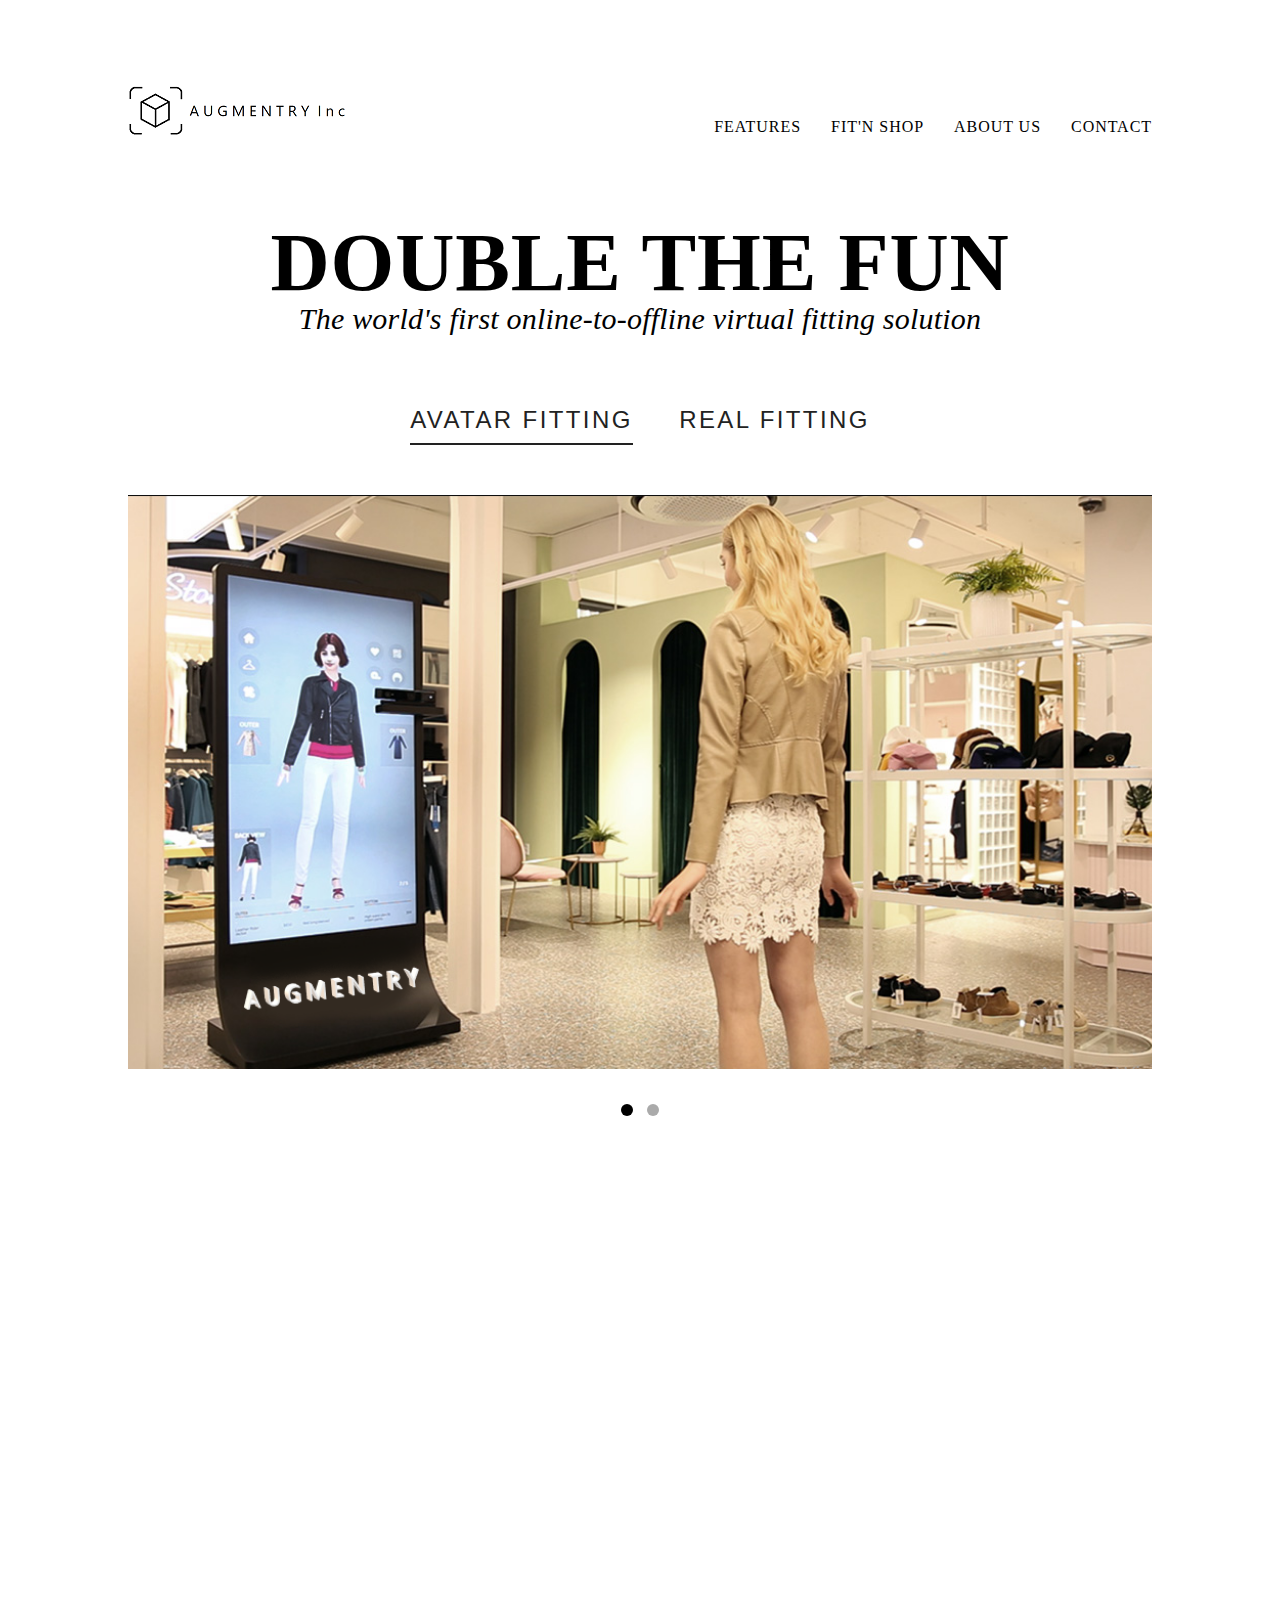
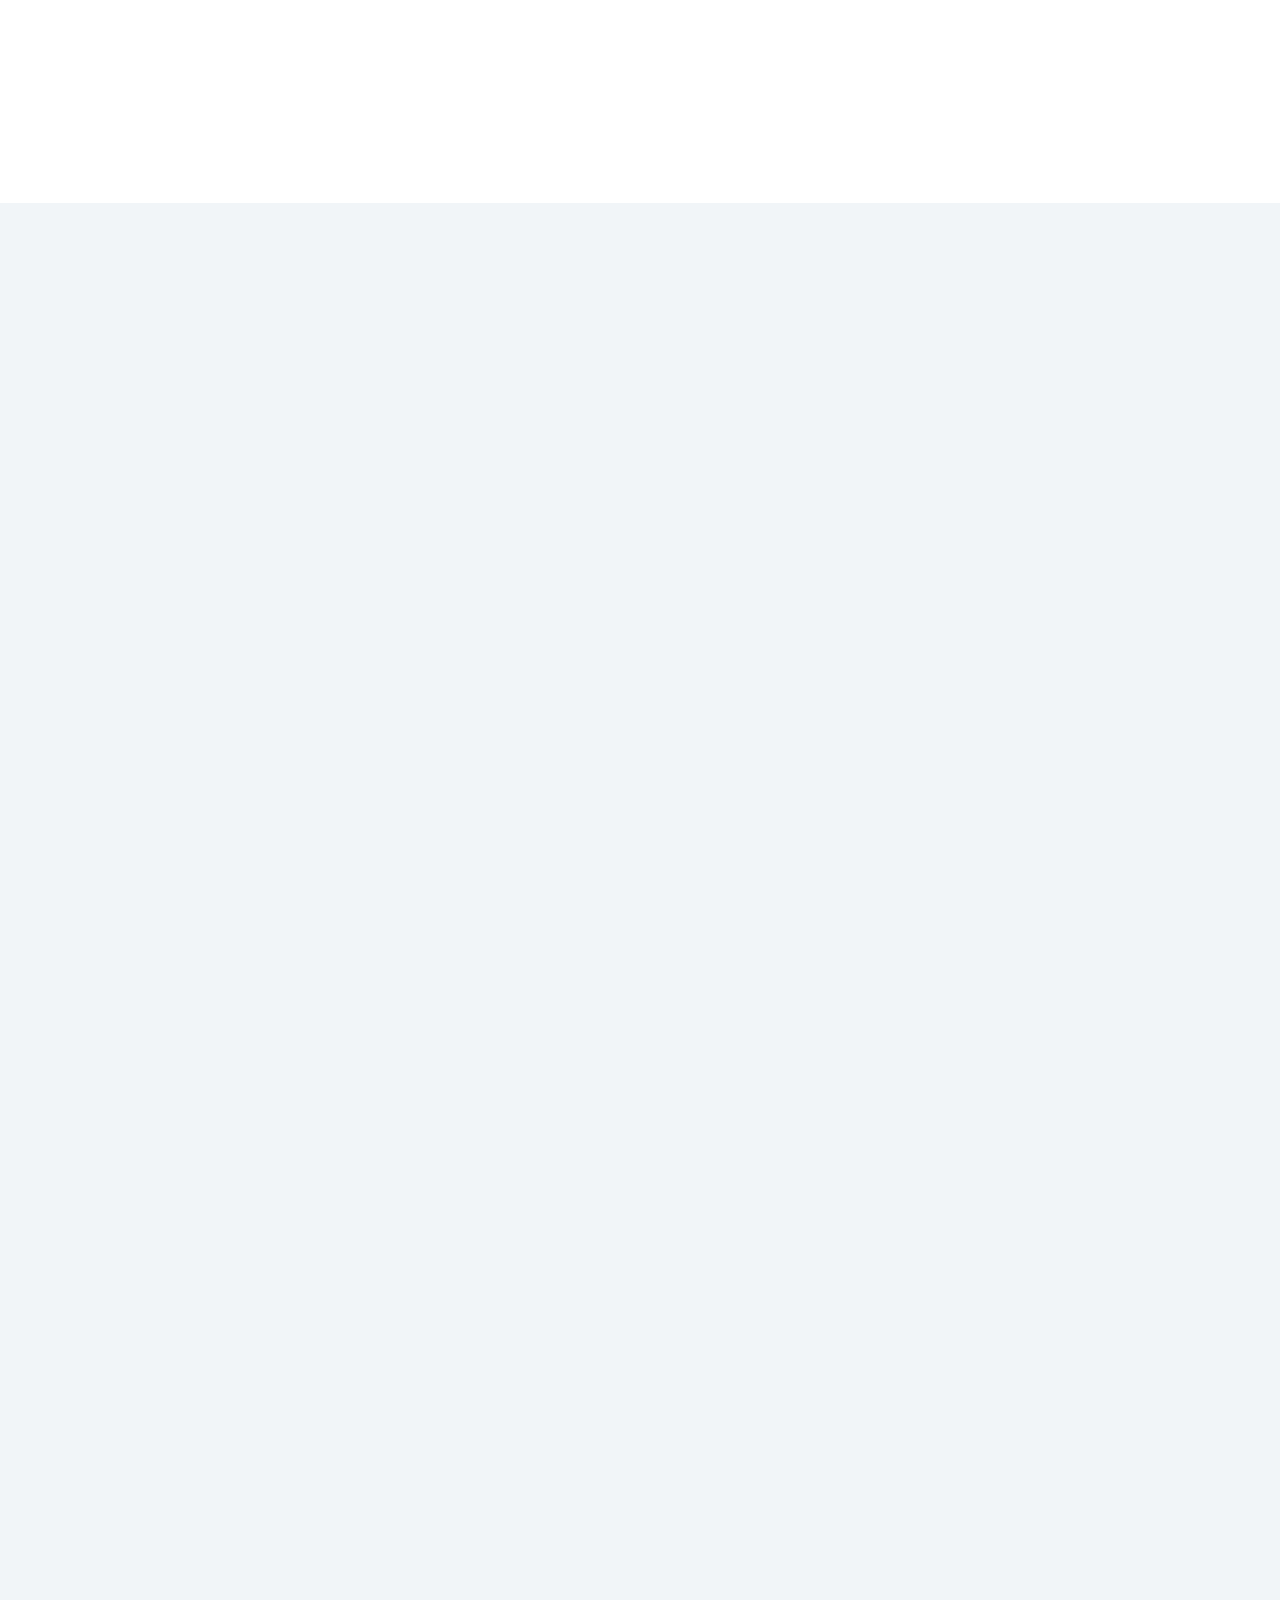
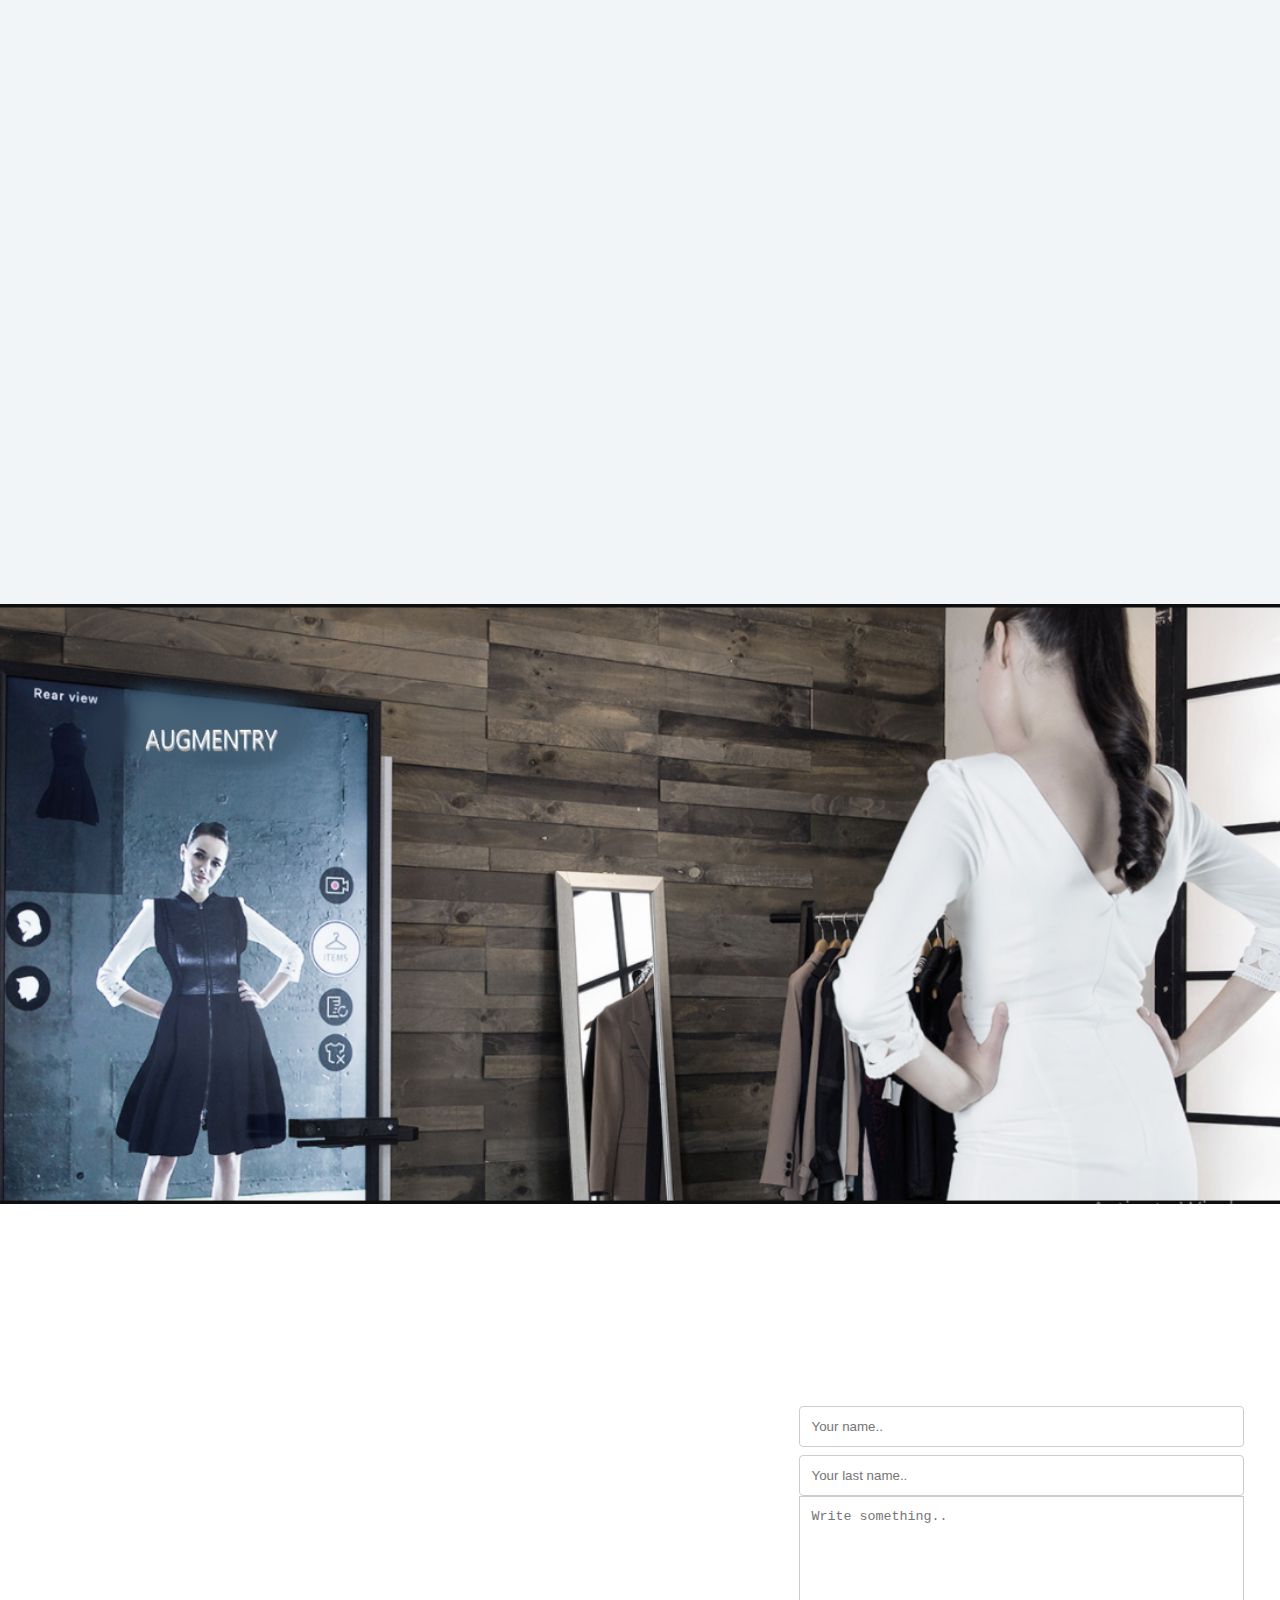
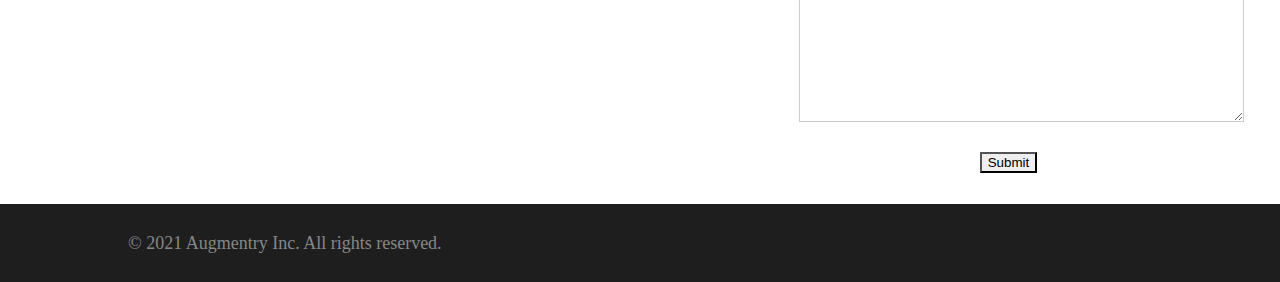
==== index.html @ 72abee2f "." ====
<!DOCTYPE html>


<html lang="en">

<head>
    <meta charset="utf-8">
    <title>Augmentry</title>

    <meta name="viewport" content="width=device-width, initial-scale=1, minimum-scale=1, user-scalable=no" />
    <meta http-equiv="Content-Type" content="text/html; charset=utf-8" />
    <meta http-equiv="X-UA-Compatible" content="IE=Edge" />
    <meta name="author" content="FX-GEAR" />
    <link rel="shortcut icon" href="images/favicon2881.png?_=1.0.038" type="image/x-icon">
    <link rel="icon" href="images/favicon2881.png?_=1.0.038" type="image/x-icon">
    <meta name="format-detection" content="telephone=no" />
    <meta name="keywords" content="Virtual fitting, virtual fashion, virtual fitting mirror, virtual fitting room, augmented reality mirror, Augmentry, Augmentry, Magic Mirror, AR, Augmented Reality, cloth simulation, 3D Cloth, size simulation, fashion, fashion technology, retail technology"
    />
    <meta name="description" content="Augmentry &amp; FIT&#39;NSHOP combine to provide the best most realistic and accurate virtual fitting solution for both offline and online clothes retailers. Accurately analyze body size measurements to greatly reduce the number of items returned."
    />
    <meta property="og:description" content="Augmentry &amp; FIT&#39;NSHOP combine to provide the best most realistic and accurate virtual fitting solution for both offline and online clothes retailers. Accurately analyze body size measurements to greatly reduce the number of items returned."
    />

    <meta property="og:title" content="Augmentry: The World&#39;s Best Virtual Fitting Mirror Solution" />
    <meta property="og:type" content="image" />
    <meta property="og:url" content="/en/main" />
    <meta property="og:image" content="images/favicon2881.png?_=1.0.038" />

    <link rel="stylesheet" href="min/production.min2881.css?_=1.0.038">
    <style>
        .grid-container {
            display: grid;
            grid-template-columns: auto auto;
            padding: 5px;
        }
        
        .grid-item {
            padding: 10px;
            font-size: 30px;
            text-align: center;
        }
        
        input[type=text],
        textarea {
            width: 100%;
            padding: 12px;
            border: 1px solid #ccc;
            border-radius: 4px;
            resize: vertical;
        }
    </style>
</head>


<body class="" data-locale="en" style="min-width:inherit;" data-page="main">

    <div id="wrap" class="contents_wrapper main en" style="opacity: 0.0;">

        <nav class="nav en">
            <div class="nav_inner">
                <div class="logo_cont">
                    <h1>
                        <a href="index.html">
                            <img src="images/common/logo2881.png?_=1.0.038" alt="logo" />
                        </a>
                    </h1>
                </div>



                <div class="lang_cont_m_btn">
                    <ul class="lang_cont_m_btn_list">
                        <li>

                            <a data-lang="en" class="m_btn_list en" href="#">
                                <img src="images/common/btn_lang_en_m2881.jpg?_=1.0.038" alt="ENGLISH" />
                            </a>

                        </li>
                    </ul>
                </div>


                <div class="nav_list_btn" id="navBtn">
                    <div class="bar"></div>
                    <div class="bar" style="top:10px;"></div>
                    <div class="bar" style="top:20px;"></div>
                </div>

                <div class="nav_list_cont" style="height:0px;">

                    <ul class="nav_list">
                        <li><a href="features.html">FEATURES</a></li>
                        <li><a href="fitnshop.html">FIT'N SHOP</a></li>
                        <li><a href="about.html">ABOUT US</a></li>
                        <li><a href="contact.html">CONTACT</a></li>
                    </ul>
                </div>
            </div>
        </nav>


        <div class="contents main">
            <div class="content_hightlight">
                <h1 class="title_main">DOUBLE THE FUN</h1>
                <h2 class="title_sub">The world's first online-to-offline virtual fitting solution</h2>
                <div class="tab_btn">
                    <span class="avatar picked">AVATAR FITTING<div class="triangle"></div></span>
                    <span class="real">REAL FITTING<div class="triangle"></div></span>
                </div>
                <div class="dropdown">
                    <span class="picked">AVATAR FITTING</span>
                    <span class="">REAL FITTING</span>
                </div>
                <div class="img_cont">
                    <a href="#" class="img_click_area picked">
                        <div class="img_main_highlight"></div>
                    </a>
                    <a href="#" class="img_click_area">
                        <div class="img_main_highlight"></div>
                    </a>
                </div>
                <div class="dot_btn">
                    <span class="dot picked"></span>
                    <span class="dot"></span>
                </div>
                <span class="brochure"><a target="_blank" href="http://img.Augmentry.net/brochure/Augmentry_Brochure_English.pdf?_=1.0.038">Download Brochure</a></span>
            </div>

            <div class="content_mobile">
                <h1 class="title_sub">Bridging the gap between the <span class="font_regular">ONLINE</span> and <span class="font_regular">OFFLINE</span> retail experience.</h1>
                <h2 class="title_main"><span class="font_semibold font_italic">See</span> it on, without <span class="font_semibold font_italic">Putting</span> it on!</h2>
                <div class="img_mobile">
                    <img src="images/main/img_video_icon2881.png?_=1.0.038" alt="&lt;span class=&quot;font_semibold font_italic&quot;&gt;See&lt;/span&gt; it on, without &lt;span class=&quot;font_semibold font_italic&quot;&gt;Putting&lt;/span&gt; it on!" />
                </div>
            </div>

            <div class="content_features">
                <h1 class="title_main">MAIN FEATURES</h1>
                <div class="features_list_cont">
                    <dl class="features_list clothes">
                        <dt class="img_cont">
                    <img src="images/main/img-feature-icon-012881.png?_=1.0.038" alt="Try on items the easy way,&lt;br/&gt;virtually!">
                </dt>
                        <div>
                            <dt class="title">Try on items the easy way,<br/>virtually!</dt>
                            <dd class="desc">Augmentry automatically measures body dimensions in real time, letting users switch between items quickly while fitting to their unique body. Say ‘goodbye’ to fitting room waiting lines!</dd>
                        </div>
                    </dl>
                    <dl class="features_list items">
                        <dt class="img_cont">
                    <img src="images/main/img-feature-icon-022881.png?_=1.0.038" alt="Detailed Information of&lt;br/&gt;Selected Items">
                </dt>
                        <div>
                            <dt class="title">Detailed Information of<br/>Selected Items</dt>
                            <dd class="desc">Offer essential item information, such as, price, color, and available stock in one central location</dd>
                        </div>
                    </dl>
                    <dl class="features_list software">
                        <dt class="img_cont">
                    <img src="images/main/img-feature-icon-032881.png?_=1.0.038" alt="Intuitive Database Production&lt;br/&gt;and Management Software">
                </dt>
                        <div>
                            <dt class="title">Intuitive Database Production<br/>and Management Software</dt>
                            <dd class="desc">With just two simple front and back photos of inventory items, Augmentry's Cloth Authoring Tool creates photo-realistic 3D images within 10 minutes<br/>(compared to 3-5 hours for competitors)</dd>
                        </div>
                    </dl>
                    <dl class="features_list ad">
                        <dt class="img_cont">
                    <img src="images/main/img-feature-icon-042881.png?_=1.0.038" alt="Advertisement Features">
                </dt>
                        <div>
                            <dt class="title">Advertisement Features</dt>
                            <dd class="desc">Utilize Augmentry to display your digital lookbook or as an advertisement display while in standby mode</dd>
                        </div>
                    </dl>
                    <dl class="features_list ad">
                        <dt class="img_cont">
                    <img src="images/main/img-feature-icon-052881.png?_=1.0.038" alt="Connect with More Personalized Features">
                </dt>
                        <div>
                            <dt class="title">Connect with More Personalized Features</dt>
                            <dd class="desc">Personalize the 3D avatar by selecting the hairstyle and skin tone to reflect the user’s facial expressions and body measurements then get size recommendations.</dd>
                        </div>
                    </dl>
                </div>
            </div>

            <div class="content_mirror"></div>

            <div class="content_asseenon">
                <h1 class="title_main">CONTACT US</h1>
                <div class="grid-container">
                    <div class="grid-item"><iframe src="https://www.google.com/maps/embed?pb=!1m14!1m8!1m3!1d15078.475595429383!2d72.8373082!3d19.1243677!3m2!1i1024!2i768!4f13.1!3m3!1m2!1s0x0%3A0x1aaf4f3e22c033dc!2sSardar%20Patel%20Technology%20Business%20Incubator%20T2!5e0!3m2!1sen!2sin!4v1617553518252!5m2!1sen!2sin"
                            width="500" height="350" style="border:0;" allowfullscreen="" loading="lazy"></iframe>
                    </div>
                    <div class="grid-item">
                        <div style="margin-right: 10%;">

                            <input type="text" id="fname" name="firstname" placeholder="Your name..">
                            <br><input type="text" id="lname" name="lastname" placeholder="Your last name..">
                            <br>
                            <textarea id="subject" name="subject" placeholder="Write something.." style="height:200px"></textarea>
                            <br>

                            <input type="submit" value="Submit">
                        </div>
                    </div>
                </div>
            </div>

        </div>


        <footer class="footer">
            <div class="footer_inner">
                <span class="copylight">© 2021 Augmentry Inc. All rights reserved.</span>
                <ul class="sns">
                    <li class="icon_list">
                        <a class="icon_list_link" target="_blank" href="https://www.youtube.com/c/Augmentry">
                            <div class="youtube" title="youtube"></div>
                        </a>
                    </li>
                    <li class="icon_list">
                        <a class="icon_list_link" target="_blank" href="https://www.facebook.com/Augmentry3d">
                            <div class="facebook" title="facebook"></div>
                        </a>
                    </li>
                    <li class="icon_list">
                        <a class="icon_list_link" target="_blank" href="https://www.instagram.com/Augmentry_mkt/">
                            <div class="instagram" title="instagram"></div>
                        </a>
                    </li>
                </ul>
            </div>
        </footer>

    </div>

    <script type="text/javascript">
        var gLocale = "en",
            gRegion = "en";

        var APP = APP || {};

        APP.i18n = {
            "contact.msg.success": "Your message has been sent successfully!", //"The approved e-mail has been sent.\nYou must complete the approval normally receive a mailing service.",
            "contact.msg.fail": "Fail sending Your message!", //"The approved e-mail has been sent.\nYou must complete the approval normally receive a mailing service.",
            "common.info.subscribe.success": "The approved e-mail has been sent. You must complete the approval normally receive a mailing service.", //"The approved e-mail has been sent.\nYou must complete the approval normally receive a mailing service.",
            "common.info.subscribe.fail": "It failed to apply for Mailing Service.", //"It failed to apply for Mailing Service.",
            "common.info.subscribe.already": "The email has already been registered.", //"The email has already been registered."
            "common.info.subAuth.complete": "Mailing Service registration has been completed!", //"Mailing Service registration has been completed!",
            "common.info.subAuth.fail": "E-mail has not been authenticated." //"E-mail has not been authenticated."
        };
    </script>
    <script type="text/javascript">
        var gLocale = "en",
            chkIsChn = "false",
            gRegion = "en";
    </script>

    <!--SCRIPTS-->
    <script src="min/production.min2881.js?_=1.0.038"></script>
    <!--SCRIPTS END-->

    <script type="text/javascript">
        APP.main.init();
    </script>
    <script>
        (function(i, s, o, g, r, a, m) {
            i['GoogleAnalyticsObject'] = r;
            i[r] = i[r] || function() {
                (i[r].q = i[r].q || []).push(arguments)
            }, i[r].l = 1 * new Date();
            a = s.createElement(o),
                m = s.getElementsByTagName(o)[0];
            a.async = 1;
            a.src = g;
            m.parentNode.insertBefore(a, m)
        })(window, document, 'script', '../../www.google-analytics.com/analytics.js', 'ga');

        ga('create', 'UA-77559748-1', 'auto');
        ga('send', 'pageview');
    </script>

</body>

</html>
---- min/production.min2881.css ----
body,
html {
    border: 0;
    font-family: "Malgun Gothic", Helvetica-Neue, Helvetica, Arial, sans-serif;
    line-height: 1.5;
    margin: 0;
    padding: 0
}

article,
aside,
audio,
canvas,
caption,
details,
div,
figure,
footer,
header,
hgroup,
iframe,
img,
mark,
menu,
nav,
object,
section,
span,
summary,
table,
tbody,
td,
tfoot,
thead,
tr,
video {
    border: 0;
    margin: 0;
    padding: 0
}

a,
abbr,
address,
b,
blockquote,
cit,
code,
dd,
del,
dfn,
dl,
dt,
em,
fieldset,
h1,
h2,
h3,
h4,
h5,
h6,
hr,
i,
ins,
label,
legend,
li,
ol,
p,
pre,
q,
samp,
small,
strong,
sub,
sup,
ul {
    border: 0;
    font-size: 100%;
    vertical-align: baseline;
    margin: 0;
    padding: 0;
    text-decoration: none;
    color: inherit
}

dl,
ol,
ul {
    list-style-type: none
}

article,
aside,
audio,
canvas,
figcaption,
figure,
figure img,
footer,
header,
hgroup,
nav,
section,
video {
    display: block
}

table {
    border-collapse: separate;
    border-spacing: 0
}

table caption,
table td,
table th {
    text-align: left;
    vertical-align: middle
}

a img {
    border: 0
}

:focus {
    outline: 0
}

.border-box-mixin {
    -webkit-box-sizing: border-box;
    -moz-box-sizing: border-box;
    box-sizing: border-box
}

.fontMalgunGothic {
    font-family: 'Malgun Gothic', 'Malgun Gothic', '맑은 고딕', '맑은고딕'!important
}

@font-face {
    font-family: PNA_B;
    src: url(http://img.fxmirror.net/font/Proxima-Nova-Alt-Blod.eot);
    src: local("☺"), url(http://img.fxmirror.net/font/Proxima-Nova-Alt-Blod.eot#iefix) format('embedded-opentype'), url(http://img.fxmirror.net/font/Proxima-Nova-Alt-Bold.woff) format('woff'), url(http://img.fxmirror.net/font/Proxima-Nova-Alt-Bold.ttf) format('truetype'), url(http://img.fxmirror.net/font/Proxima-Nova-Alt-Blod.svg#ProximaNovaA-Bold) format('svg');
    font-weight: 700;
    font-style: normal
}

@font-face {
    font-family: PNA_R;
    src: url(http://img.fxmirror.net/font/Proxima-Nova-Alt-Regular.eot);
    src: local("☺"), url(http://img.fxmirror.net/font/Proxima-Nova-Alt-Regular.eot#iefix) format('embedded-opentype'), url(http://img.fxmirror.net/font/Proxima-Nova-Alt-Regular.woff) format('woff'), url(http://img.fxmirror.net/font/Proxima-Nova-Alt-Regular.ttf) format('truetype'), url(http://img.fxmirror.net/font/Proxima-Nova-Alt-Regular.svg#ProximaNovaA-Regular) format('svg');
    font-weight: 400;
    font-style: normal
}

@font-face {
    font-family: PNA_L;
    src: url(http://img.fxmirror.net/font/Proxima-Nova-Alt-Light.eot);
    src: local("☺"), url(http://img.fxmirror.net/font/Proxima-Nova-Alt-Light.eot#iefix) format('embedded-opentype'), url(http://img.fxmirror.net/font/Proxima-Nova-Alt-Light.woff) format('woff'), url(http://img.fxmirror.net/font/Proxima-Nova-Alt-Light.ttf) format('truetype'), url(http://img.fxmirror.net/font/Proxima-Nova-Alt-Light.svg#ProximaNovaA-Light) format('svg');
    font-weight: 300;
    font-style: normal
}

@font-face {
    font-family: PNA_S;
    src: url(http://img.fxmirror.net/font/Proxima-Nova-Alt-Semibold.eot);
    src: local("☺"), url(http://img.fxmirror.net/font/Proxima-Nova-Alt-Semibold.eot#iefix) format('embedded-opentype'), url(http://img.fxmirror.net/font/Proxima-Nova-Alt-Semibold.woff) format('woff'), url(http://img.fxmirror.net/font/Proxima-Nova-Alt-Semibold.ttf) format('truetype'), url(http://img.fxmirror.net/font/Proxima-Nova-Alt-Semibold.svg#ProximaNovaA-Semibold) format('svg');
    font-weight: 600;
    font-style: normal
}

.test_layer_cont {
    position: absolute;
    width: 100%;
    overflow-x: hidden;
    pointer-events: none;
    top: 0;
    opacity: 0
}

.test_layer_cont .test_main {
    background: url('http://img.fxmirror.net/test/FXMirror_Homepage_main_v.2.png?_=1 0.038') center center no-repeat;
    height: 5256px;
    opacity: .3
}

.test_layer_cont .test_main_mobile {
    background: url('http://img.fxmirror.net/test/FXMirror_Homepage_main_320.png?_=1 0.038') center center no-repeat;
    height: 4223px;
    top: 0;
    opacity: .8
}

.test_layer_cont .test_now {
    background: url('http://img.fxmirror.net/test/FXMirror_Homepage_now_guide_v.2.png?_=1 0.038') center center no-repeat;
    height: 5230px;
    opacity: .3
}

.test_layer_cont .test_fitnshop {
    background: url('http://img.fxmirror.net/test/FXMirror_Homepage_fit&shop_v.2_guide.png?_=1 0.038') center center no-repeat;
    height: 2961px;
    opacity: .3
}

.test_layer_cont .test_about {
    background: url('http://img.fxmirror.net/test/FXMirror_Homepage_aboutus_guide.png?_=1 0.038') center center no-repeat;
    height: 3056px;
    opacity: .4
}

.test_layer_cont .test_contact {
    background: url('http://img.fxmirror.net/test/FXMirror_Homepage_contact.png?_=1 0.038') center center no-repeat;
    height: 1719px;
    opacity: .4
}

.test_layer_cont .test_features {
    background: url('http://img.fxmirror.net/test/FXMirror_Homepage_features_guide_v.2.jpg?_=1 0.038') center center no-repeat;
    height: 6276px;
    opacity: .4
}

body {
    min-width: 1024px;
    font-size: 1em
}

body input {
    -webkit-appearance: none;
    border-radius: 0
}

body input[type=text]::-ms-clear {
    display: none
}

body textarea {
    -webkit-appearance: none;
    border-radius: 0
}

body dd,
body div,
body dt,
body h3,
body h5,
body li,
body span {
    word-break: keep-all
}

body #wrap {
    overflow-x: hidden
}

.contents_wrapper {
    position: relative;
    display: block;
    top: 0;
    left: 0;
    height: 100%;
    opacity: 1;
    width: 100%;
    text-align: center
}

.contents_wrapper .nav {
    width: 100%;
    position: fixed;
    display: block;
    margin: 0 auto;
    height: 148px;
    left: 0;
    right: 0;
    margin-top: 0;
    z-index: 800;
    background-color: #fff
}

.contents_wrapper .nav .nav_inner {
    position: relative;
    display: block;
    max-width: 1024px;
    margin: 0 auto
}

.contents_wrapper .nav .logo_cont {
    float: left;
    margin-top: 85px
}

.contents_wrapper .nav .lang_cont {
    float: right;
    margin-top: 15px;
    margin-right: 2px;
    display: none
}

.contents_wrapper .nav .lang_cont .lang_btn {
    margin-left: 10px
}

.contents_wrapper .nav .lang_cont .lang_btn.ko {
    position: relative;
    top: -1px
}

.contents_wrapper .nav .lang_cont_m_btn {
    clear: both;
    position: absolute;
    display: none;
    height: 24px;
    margin-top: 0;
    top: 55px;
    right: 70px
}

.contents_wrapper .nav .lang_cont_m {
    position: relative;
    display: block;
    top: 99px;
    clear: both;
    width: 100%;
    height: 0;
    background-color: #f1f4f7;
    padding-top: 0;
    margin-top: -28px;
    overflow: hidden
}

.contents_wrapper .nav .lang_cont_m .nav_list {
    position: relative;
    top: 22px
}

.contents_wrapper .nav .lang_cont_m .nav_list li {
    height: 45px;
    font-family: PNA_R;
    letter-spacing: .09em;
    font-size: 1em
}

.contents_wrapper .nav .lang_cont_m .nav_list li a {
    display: initial;
    width: 100%
}

.contents_wrapper .nav .lang_cont_m .nav_list li a.picked,
.contents_wrapper .nav .lang_cont_m .nav_list li a:hover {
    border-bottom: 2px solid
}

.contents_wrapper .nav .nav_list_cont {
    clear: both;
    float: right;
    height: 24px;
    margin-top: -28px
}

.contents_wrapper .nav .nav_list_cont .nav_list li {
    font-family: PNA_S;
    letter-spacing: .06em;
    font-size: 1em;
    float: left;
    margin-left: 30px;
    text-decoration: none
}

.contents_wrapper .nav .nav_list_cont .nav_list li a {
    display: block;
    width: 100%
}

.contents_wrapper .nav .nav_list_cont .nav_list li a.act,
.contents_wrapper .nav .nav_list_cont .nav_list li a:hover {
    border-bottom: 2px solid
}

.contents_wrapper .contents {
    display: block;
    position: relative;
    z-index: 700;
    padding-top: 147px
}

.contents_wrapper .footer {
    display: block;
    position: relative;
    width: 100%;
    height: 78px;
    background-color: #1e1e1e
}

.contents_wrapper .footer .footer_inner {
    text-align: left;
    max-width: 1024px;
    height: 100%;
    margin: 0 auto
}

.contents_wrapper .footer .footer_inner .copylight {
    font-family: PNA_L;
    font-size: 1.125em;
    color: #868787;
    line-height: 78px
}

.contents_wrapper .footer .footer_inner .sns {
    display: flex;
    float: right;
    padding-top: 22px;
    padding-right: 30px
}

.contents_wrapper .footer .footer_inner .sns .icon_list {
    width: 41px;
    height: 41px;
    margin: 0 10px
}

.contents_wrapper .footer .footer_inner .sns .icon_list .icon_list_link div {
    height: 100%
}

.contents_wrapper .footer .footer_inner .sns .icon_list .icon_list_link .youtube {
    background-image: url('http://img.fxmirror.net/common/icon_ytb.png?_=1 0.038');
    background-repeat: no-repeat
}

.contents_wrapper .footer .footer_inner .sns .icon_list .icon_list_link .facebook {
    background-image: url('http://img.fxmirror.net/common/icon_fb.png?_=1 0.038');
    background-repeat: no-repeat
}

.contents_wrapper .footer .footer_inner .sns .icon_list .icon_list_link .instagram {
    background-image: url('http://img.fxmirror.net/common/icon_insta.png?_=1 0.038');
    background-repeat: no-repeat
}

.nav.zh .nav_list_cont .nav_list li a[href*="/fitnshop"] {
    font-family: serif
}

@media screen and (min-width:768px) and (max-width:1024px) {
    .contents_wrapper .nav {
        background-color: #fff;
        max-width: 1024px;
        position: fixed;
        display: block;
        margin: 0 auto;
        height: 71px;
        margin-top: 0
    }
    .contents_wrapper .nav .logo_cont {
        position: absolute;
        display: block;
        top: 58px;
        left: 26px;
        width: 164px;
        height: 18px;
        margin-top: 0
    }
    .contents_wrapper .nav .logo_cont img {
        width: 164px;
        height: 18px
    }
    .contents_wrapper .nav .lang_cont {
        float: right;
        margin-top: 15px;
        margin-right: 2px
    }
    .contents_wrapper .nav .nav_list_btn {
        position: absolute;
        display: block;
        top: 56px;
        right: 25px;
        width: 25px;
        height: 22px;
        cursor: pointer
    }
    .contents_wrapper .nav .nav_list_btn .bar {
        position: absolute;
        display: block;
        width: 25px;
        height: 2px;
        background-color: #000
    }
    .contents_wrapper .nav .nav_list_cont {
        position: relative;
        display: block;
        top: 129px;
        clear: both;
        float: none;
        width: 100%;
        height: 0;
        background-color: #f1f4f7;
        padding-top: 0;
        overflow: hidden
    }
    .contents_wrapper .nav .nav_list_cont .nav_list {
        margin-top: 20px
    }
    .contents_wrapper .nav .nav_list_cont .nav_list li {
        position: relative;
        display: block;
        width: 100%;
        height: 42px;
        font-family: PNA_R;
        letter-spacing: .09em;
        font-size: 1em;
        float: none;
        margin: 0 auto;
        padding: 0;
        text-decoration: none
    }
    .contents_wrapper .nav .nav_list_cont .nav_list li a {
        display: inline;
        width: 100%;
        margin: 0 auto
    }
    .contents_wrapper .nav .nav_list_cont .nav_list li a.act,
    .contents_wrapper .nav .nav_list_cont .nav_list li a:hover {
        border-bottom: 2px solid
    }
    .contents_wrapper .contents {
        padding-top: 55px
    }
    .contents_wrapper .footer .footer_inner .copylight {
        padding-left: 34px
    }
}

@media screen and (max-width:767px) {
    .contents_wrapper .nav {
        background-color: #fff;
        max-width: 1024px;
        position: fixed;
        display: block;
        margin: 0 auto;
        height: 71px;
        margin-top: 0
    }
    .contents_wrapper .nav .logo_cont {
        position: absolute;
        display: block;
        top: 58px;
        left: 26px;
        width: 164px;
        height: 18px;
        margin-top: 0
    }
    .contents_wrapper .nav .logo_cont img {
        width: 164px;
        height: 18px
    }
    .contents_wrapper .nav .lang_cont {
        float: right;
        margin-top: 15px;
        margin-right: 2px
    }
    .contents_wrapper .nav .nav_list_btn {
        position: absolute;
        display: block;
        top: 56px;
        right: 25px;
        width: 25px;
        height: 22px;
        cursor: pointer
    }
    .contents_wrapper .nav .nav_list_btn .bar {
        position: absolute;
        display: block;
        width: 25px;
        height: 2px;
        background-color: #000
    }
    .contents_wrapper .nav .nav_list_cont {
        position: relative;
        display: block;
        top: 129px;
        clear: both;
        float: none;
        width: 100%;
        height: 0;
        background-color: #f1f4f7;
        padding-top: 0;
        overflow: hidden
    }
    .contents_wrapper .nav .nav_list_cont .nav_list {
        margin-top: 20px
    }
    .contents_wrapper .nav .nav_list_cont .nav_list li {
        position: relative;
        display: block;
        width: 100%;
        height: 42px;
        font-family: PNA_R;
        letter-spacing: .09em;
        font-size: 1em;
        float: none;
        margin: 0 auto;
        padding: 0;
        text-decoration: none
    }
    .contents_wrapper .nav .nav_list_cont .nav_list li a {
        display: inline;
        width: 100%;
        margin: 0 auto
    }
    .contents_wrapper .nav .nav_list_cont .nav_list li a.act,
    .contents_wrapper .nav .nav_list_cont .nav_list li a:hover {
        border-bottom: 2px solid
    }
    .contents_wrapper .contents {
        padding-top: 35px
    }
    .contents_wrapper .footer {
        height: 172px
    }
    .contents_wrapper .footer .footer_inner {
        display: flex;
        flex-direction: column-reverse
    }
    .contents_wrapper .footer .footer_inner .copylight {
        text-align: center
    }
    .contents_wrapper .footer .footer_inner .sns {
        display: flex;
        justify-content: center;
        padding: 0
    }
}

.playbtn_cont {
    display: block;
    position: relative;
    width: 100%;
    height: 100%;
    text-align: center
}

.playbtn_cont>img {
    position: absolute;
    margin: auto;
    top: 0;
    bottom: 0;
    left: 0;
    right: 0;
    width: 8%
}

.dimmed_bg {
    position: fixed;
    display: block;
    width: 100%;
    height: 100%;
    top: 0;
    left: 0;
    background-color: #000;
    opacity: .7;
    z-index: 1000
}

.video_player {
    position: fixed;
    display: block;
    width: 500px;
    height: 281px;
    z-index: 1100
}

.font_regular {
    font-family: PNA_B;
    color: #fff
}

.font_semibold {
    font-family: PNA_S;
    color: #fff
}

.font_italic {
    font-style: italic
}

.contents_wrapper.main .content_hightlight {
    width: 100%;
    height: auto;
    position: relative;
    display: block;
    margin-bottom: 69px;
    padding-top: 54px
}

.contents_wrapper.main .content_hightlight .title_main {
    position: relative;
    display: inline-block;
    width: 100%;
    font-family: PNA_B;
    font-size: 5.125em;
    letter-spacing: .01em
}

.contents_wrapper.main .content_hightlight .title_sub {
    position: relative;
    display: inline-block;
    width: 99%;
    top: -28px;
    font-family: PNA_R;
    font-size: 1.875em;
    font-style: italic;
    letter-spacing: .007em;
    font-weight: 100
}

.contents_wrapper.main .content_hightlight .tab_btn {
    margin: 42px 0 30px;
    width: 100%
}

.contents_wrapper.main .content_hightlight .tab_btn span {
    font-size: 24px;
    line-height: .75;
    color: #222;
    cursor: pointer;
    margin: 0 21px;
    padding: 10px 0;
    letter-spacing: 2.4px
}

.contents_wrapper.main .content_hightlight .tab_btn span.picked,
.contents_wrapper.main .content_hightlight .tab_btn span:hover {
    border-bottom: 2px solid
}

.contents_wrapper.main .content_hightlight .tab_btn span.picked {
    cursor: default
}

.contents_wrapper.main .content_hightlight .dropdown,
.contents_wrapper.main .content_hightlight .tab_btn .triangle {
    display: none
}

.contents_wrapper.main .content_hightlight .dot_btn {
    margin-top: 60px;
    width: 100%
}

.contents_wrapper.main .content_hightlight .dot_btn .dot {
    display: inline-block;
    width: 12px;
    height: 12px;
    margin: 0 5px;
    -webkit-border-radius: 50%;
    -moz-border-radius: 50%;
    border-radius: 50%;
    background-color: #aaa;
    cursor: pointer
}

.contents_wrapper.main .content_hightlight .dot_btn .dot.picked {
    background-color: #000;
    cursor: default
}

.contents_wrapper.main .content_hightlight .brochure {
    position: relative;
    display: inline-block;
    width: 99%;
    margin-top: 60px;
    font-family: PNA_B;
    font-size: 31px;
    color: #666;
    text-decoration: underline
}

.contents_wrapper.main .content_hightlight .img_cont {
    position: relative;
    display: block;
    width: 100%;
    max-width: 1024px;
    height: 574px;
    top: 30px;
    overflow: hidden;
    margin: auto
}

.contents_wrapper.main .content_hightlight .img_cont .img_click_area {
    display: inline;
    position: absolute;
    width: 100%;
    height: 100%;
    max-width: 1024px;
    margin: 0 auto;
    transition: .5s;
    -webkit-transition: .5s
}

.contents_wrapper.main .content_hightlight .img_cont .img_click_area .img_main_highlight {
    position: absolute;
    display: block;
    max-width: 2024px;
    width: 100%;
    height: 100%;
    background-position: center
}

.contents_wrapper.main .content_hightlight .img_cont a:first-of-type {
    left: -100%
}

.contents_wrapper.main .content_hightlight .img_cont a:first-of-type .img_main_highlight {
    background-image: url('../images/feature/img-main-feature-avatar-062881.png');
    background-repeat: no-repeat;
    filter: progid: DXImageTransform.Microsoft.AlphaImageLoader(src='../images/feature/img-main-feature-avatar-062881.png', sizingMethod='scale');
    -ms-filter: "progid:DXImageTransform.Microsoft.AlphaImageLoader(src='../images/feature/img-main-feature-avatar-062881.png', sizingMethod='scale')";
    background-position: center;
    background-size: cover
}

.contents_wrapper.main .content_hightlight .img_cont a:last-of-type {
    left: 100%
}

.contents_wrapper.main .content_hightlight .img_cont a:last-of-type .img_main_highlight {
    background-image: url('../images/feature/img-bg.png');
    background-repeat: no-repeat;
    filter: progid: DXImageTransform.Microsoft.AlphaImageLoader(src='../images/feature/img-bg.png', sizingMethod='scale');
    -ms-filter: "progid:DXImageTransform.Microsoft.AlphaImageLoader(src='../images/feature/img-bg.png', sizingMethod='scale')";
    background-position: center;
    background-size: cover
}

.contents_wrapper.main .content_hightlight .img_cont .img_click_area.picked {
    left: 0;
    transition: .5s;
    -webkit-transition: .5s
}

.contents_wrapper.main .content_mobile {
    position: relative;
    display: block;
    width: 100%;
    height: 504px;
    max-height: 504px;
    overflow: hidden;
    opacity: 1;
    background-image: url('http://img.fxmirror.net/main/img_o2o_bg.jpg?_=1 0.038');
    background-repeat: no-repeat;
    filter: progid: DXImageTransform.Microsoft.AlphaImageLoader(src='http://img.fxmirror.net/main/img_o2o_bg.jpg?_=1 0.038', sizingMethod='scale');
    -ms-filter: "progid:DXImageTransform.Microsoft.AlphaImageLoader(src='http://img.fxmirror.net/main/img_o2o_bg.jpg?_=1 0.038', sizingMethod='scale')";
    background-position: center;
    background-size: cover
}

.contents_wrapper.main .content_mobile .title_sub {
    font-family: PNA_L;
    padding-top: 55px;
    font-size: 2.0625em;
    letter-spacing: -.034em;
    font-weight: 100;
    -webkit-font-smoothing: antialiased;
    font-smoothing: antialiased;
    color: #fff
}

.contents_wrapper.main .content_mobile .title_main {
    font-family: PNA_L;
    font-size: 2.625em;
    margin-top: -15px;
    margin-left: 0;
    font-weight: 100;
    letter-spacing: .01em;
    color: #fff
}

.contents_wrapper.main .content_mobile .img_mobile {
    position: relative;
    margin-top: 31px
}

.contents_wrapper.main .content_features {
    position: relative;
    display: block;
    width: 100%;
    background-color: #f1f5f8
}

.contents_wrapper.main .content_features .title_main {
    position: relative;
    display: inline-block;
    margin-top: 126px;
    font-family: PNA_L;
    font-size: 3.125em;
    letter-spacing: .05em;
    font-weight: 100
}

.contents_wrapper.main .content_features .features_list_cont {
    display: table;
    width: 100%;
    margin-top: 116px
}

.contents_wrapper.main .content_features .features_list_cont .features_list {
    width: 850px;
    margin: 0 auto 100px
}

.contents_wrapper.main .content_features .features_list_cont .features_list .img_cont {
    display: inline-block;
    vertical-align: top;
    overflow: hidden;
    width: 49%;
    text-align: center
}

.contents_wrapper.main .content_features .features_list_cont .features_list div {
    display: inline-block;
    min-height: 235px;
    width: 50%
}

.contents_wrapper.main .content_features .features_list_cont .features_list div .title {
    width: 100%;
    margin-bottom: 10px;
    font-family: PNA_S;
    font-size: 2em;
    color: #000;
    letter-spacing: .007em;
    line-height: 37px
}

.contents_wrapper.main .content_features .features_list_cont .features_list div .desc {
    width: 80%;
    font-family: PNA_L;
    font-size: 1.25em;
    color: #444;
    letter-spacing: -.01em;
    line-height: 25px
}

.contents_wrapper.main .content_features .features_list_cont dl:nth-child(odd) {
    text-align: left
}

.contents_wrapper.main .content_features .features_list_cont dl:nth-child(even) {
    text-align: right
}

.contents_wrapper.main .content_features .features_list_cont dl:nth-child(even) .img_cont {
    float: right
}

.contents_wrapper.main .content_features .features_list_cont dl:nth-child(even) .desc {
    margin-left: 80px
}

.contents_wrapper.main .content_mirror {
    position: relative;
    display: block;
    width: 100%;
    height: 600px;
    background-image: url('../images/feature/1.png');
    background-repeat: no-repeat;
    filter: progid: DXImageTransform.Microsoft.AlphaImageLoader(src='http://img.fxmirror.net/main/img_feature_bg.jpg?_=1 0.038', sizingMethod='scale');
    -ms-filter: "progid:DXImageTransform.Microsoft.AlphaImageLoader(src='http://img.fxmirror.net/main/img_feature_bg.jpg?_=1 0.038', sizingMethod='scale')";
    background-position: center;
    background-size: cover
}

.contents_wrapper.main .content_asseenon {
    position: relative;
    display: block;
    width: 100%;
    height: 600px
}

.contents_wrapper.main .content_asseenon .title_main {
    position: relative;
    display: inline-block;
    margin-top: 104px;
    font-family: PNA_L;
    font-size: 3.125em;
    letter-spacing: .05em;
    font-weight: 100
}

.contents_wrapper.main .content_asseenon .asseenon_list {
    position: relative;
    display: block;
    max-width: 1024px;
    top: 98px;
    margin: 0 auto;
    padding: 0
}

.contents_wrapper.main .content_asseenon .asseenon_list>li {
    position: absolute;
    display: block;
    font-size: 0;
    height: 68px
}

.contents_wrapper.main .content_asseenon .asseenon_list .cosmo {
    width: 185px;
    top: 16px;
    left: 42px;
    background-image: url('http://img.fxmirror.net/main/img_sponsor_logo_01.jpg?_=1 0.038');
    background-repeat: no-repeat
}

.contents_wrapper.main .content_asseenon .asseenon_list .star {
    width: 201px;
    top: 16px;
    left: 317px;
    background-image: url('http://img.fxmirror.net/main/img_sponsor_logo_02.jpg?_=1 0.038');
    background-repeat: no-repeat
}

.contents_wrapper.main .content_asseenon .asseenon_list .wwb {
    width: 112px;
    top: 16px;
    left: 609px;
    background-image: url('http://img.fxmirror.net/main/img_sponsor_logo_03.jpg?_=1 0.038');
    background-repeat: no-repeat
}

.contents_wrapper.main .content_asseenon .asseenon_list .toronto {
    width: 151px;
    top: 16px;
    left: 811px;
    background-image: url('http://img.fxmirror.net/main/img_sponsor_logo_04.jpg?_=1 0.038');
    background-repeat: no-repeat
}

.contents_wrapper.main .content_asseenon .asseenon_list .who {
    width: 210px;
    top: 113px;
    left: 29px;
    background-image: url('http://img.fxmirror.net/main/img_sponsor_logo_05.jpg?_=1 0.038');
    background-repeat: no-repeat
}

.contents_wrapper.main .content_asseenon .asseenon_list .boston {
    width: 79px;
    top: 113px;
    left: 320px;
    background-image: url('http://img.fxmirror.net/main/img_sponsor_logo_06.jpg?_=1 0.038');
    background-repeat: no-repeat
}

.contents_wrapper.main .content_asseenon .asseenon_list .miami {
    width: 207px;
    top: 113px;
    left: 486px;
    background-image: url('http://img.fxmirror.net/main/img_sponsor_logo_07.jpg?_=1 0.038');
    background-repeat: no-repeat
}

.contents_wrapper.main .content_asseenon .asseenon_list .ravi {
    width: 209px;
    top: 113px;
    left: 783px;
    background-image: url('http://img.fxmirror.net/main/img_sponsor_logo_08.jpg?_=1 0.038');
    background-repeat: no-repeat
}

.contents_wrapper.main.ko.window .content_features .features_list_cont .features_list .desc,
.contents_wrapper.main.ko.window .content_mobile .title_sub {
    font-family: 'Malgun Gothic', 'Malgun Gothic', '맑은 고딕', '맑은고딕'!important
}

.contents_wrapper.main.zh .content_features .features_list_cont .features_list.ad .desc,
.contents_wrapper.main.zh .content_features .features_list_cont .features_list.clothes .desc,
.contents_wrapper.main.zh .content_features .features_list_cont .features_list.items .desc,
.contents_wrapper.main.zh .content_features .features_list_cont .features_list.software .desc {
    word-break: break-all
}

.contents_wrapper.main.ja .desc {
    word-break: normal
}

@media screen and (min-width:768px) and (max-width:1024px) {
    .contents_wrapper.main .content_hightlight {
        height: auto;
        margin-bottom: 105px
    }
    .contents_wrapper.main .content_hightlight .title_main {
        font-size: 2.5em;
        top: -20px
    }
    .contents_wrapper.main .content_hightlight .title_sub {
        top: -34px;
        font-size: 1.1em
    }
    .contents_wrapper.main .content_hightlight .brochure {
        top: -13px;
        font-size: 1.2em
    }
    .contents_wrapper.main .content_mobile .title_sub {
        padding-top: 55px;
        font-size: 1.4625em
    }
    .contents_wrapper.main .content_mobile .title_main {
        font-size: 1.81em;
        margin-top: -5px;
        margin-left: 0
    }
    .contents_wrapper.main .content_mobile .img_mobile {
        position: relative;
        margin-top: 31px
    }
    .contents_wrapper.main .content_features .features_list_cont .features_list {
        width: 767px
    }
    .contents_wrapper.main .content_mirror {
        height: 350px
    }
    .contents_wrapper.main .content_asseenon {
        position: relative;
        display: block;
        width: 100%;
        height: 430px
    }
    .contents_wrapper.main .content_asseenon .title_main {
        position: relative;
        display: inline-block;
        margin-top: 86px;
        font-family: PNA_L;
        font-size: 2.5em;
        letter-spacing: .05em;
        font-weight: 100
    }
    .contents_wrapper.main .content_asseenon .asseenon_list {
        position: relative;
        display: block;
        max-width: inherit;
        width: 614px;
        height: auto;
        top: 58.8px;
        margin: 0 auto;
        padding: 0
    }
    .contents_wrapper.main .content_asseenon .asseenon_list>li {
        position: absolute;
        display: block;
        font-size: 0;
        height: 41px
    }
    .contents_wrapper.main .content_asseenon .asseenon_list .cosmo {
        width: 111px;
        top: 9.6px;
        left: 25.2px;
        background-image: url('http://img.fxmirror.net/main/img_sponsor_logo_01.jpg?_=1 0.038');
        background-repeat: no-repeat;
        filter: progid: DXImageTransform.Microsoft.AlphaImageLoader(src='http://img.fxmirror.net/main/img_sponsor_logo_01.jpg?_=1 0.038', sizingMethod='scale');
        -ms-filter: "progid:DXImageTransform.Microsoft.AlphaImageLoader(src='http://img.fxmirror.net/main/img_sponsor_logo_01.jpg?_=1 0.038', sizingMethod='scale')";
        background-position: center;
        background-size: cover
    }
    .contents_wrapper.main .content_asseenon .asseenon_list .star {
        width: 120.6px;
        top: 9.6px;
        left: 190.2px;
        background-image: url('http://img.fxmirror.net/main/img_sponsor_logo_02.jpg?_=1 0.038');
        background-repeat: no-repeat;
        filter: progid: DXImageTransform.Microsoft.AlphaImageLoader(src='http://img.fxmirror.net/main/img_sponsor_logo_02.jpg?_=1 0.038', sizingMethod='scale');
        -ms-filter: "progid:DXImageTransform.Microsoft.AlphaImageLoader(src='http://img.fxmirror.net/main/img_sponsor_logo_02.jpg?_=1 0.038', sizingMethod='scale')";
        background-position: center;
        background-size: cover
    }
    .contents_wrapper.main .content_asseenon .asseenon_list .wwb {
        width: 67.2px;
        top: 9.6px;
        left: 365.4px;
        background-image: url('http://img.fxmirror.net/main/img_sponsor_logo_03.jpg?_=1 0.038');
        background-repeat: no-repeat;
        filter: progid: DXImageTransform.Microsoft.AlphaImageLoader(src='http://img.fxmirror.net/main/img_sponsor_logo_03.jpg?_=1 0.038', sizingMethod='scale');
        -ms-filter: "progid:DXImageTransform.Microsoft.AlphaImageLoader(src='http://img.fxmirror.net/main/img_sponsor_logo_03.jpg?_=1 0.038', sizingMethod='scale')";
        background-position: center;
        background-size: cover
    }
    .contents_wrapper.main .content_asseenon .asseenon_list .toronto {
        width: 90.6px;
        top: 9.6px;
        left: 486.6px;
        background-image: url('http://img.fxmirror.net/main/img_sponsor_logo_04.jpg?_=1 0.038');
        background-repeat: no-repeat;
        filter: progid: DXImageTransform.Microsoft.AlphaImageLoader(src='http://img.fxmirror.net/main/img_sponsor_logo_04.jpg?_=1 0.038', sizingMethod='scale');
        -ms-filter: "progid:DXImageTransform.Microsoft.AlphaImageLoader(src='http://img.fxmirror.net/main/img_sponsor_logo_04.jpg?_=1 0.038', sizingMethod='scale')";
        background-position: center;
        background-size: cover
    }
    .contents_wrapper.main .content_asseenon .asseenon_list .who {
        width: 126px;
        top: 67.8px;
        left: 15.6px;
        background-image: url('http://img.fxmirror.net/main/img_sponsor_logo_05.jpg?_=1 0.038');
        background-repeat: no-repeat;
        filter: progid: DXImageTransform.Microsoft.AlphaImageLoader(src='http://img.fxmirror.net/main/img_sponsor_logo_05.jpg?_=1 0.038', sizingMethod='scale');
        -ms-filter: "progid:DXImageTransform.Microsoft.AlphaImageLoader(src='http://img.fxmirror.net/main/img_sponsor_logo_05.jpg?_=1 0.038', sizingMethod='scale')";
        background-position: center;
        background-size: cover
    }
    .contents_wrapper.main .content_asseenon .asseenon_list .boston {
        width: 47.4px;
        top: 67.8px;
        left: 192px;
        background-image: url('http://img.fxmirror.net/main/img_sponsor_logo_06.jpg?_=1 0.038');
        background-repeat: no-repeat;
        filter: progid: DXImageTransform.Microsoft.AlphaImageLoader(src='http://img.fxmirror.net/main/img_sponsor_logo_06.jpg?_=1 0.038', sizingMethod='scale');
        -ms-filter: "progid:DXImageTransform.Microsoft.AlphaImageLoader(src='http://img.fxmirror.net/main/img_sponsor_logo_06.jpg?_=1 0.038', sizingMethod='scale')";
        background-position: center;
        background-size: cover
    }
    .contents_wrapper.main .content_asseenon .asseenon_list .miami {
        width: 124.2px;
        top: 67.8px;
        left: 291.6px;
        background-image: url('http://img.fxmirror.net/main/img_sponsor_logo_07.jpg?_=1 0.038');
        background-repeat: no-repeat;
        filter: progid: DXImageTransform.Microsoft.AlphaImageLoader(src='http://img.fxmirror.net/main/img_sponsor_logo_07.jpg?_=1 0.038', sizingMethod='scale');
        -ms-filter: "progid:DXImageTransform.Microsoft.AlphaImageLoader(src='http://img.fxmirror.net/main/img_sponsor_logo_07.jpg?_=1 0.038', sizingMethod='scale')";
        background-position: center;
        background-size: cover
    }
    .contents_wrapper.main .content_asseenon .asseenon_list .ravi {
        width: 125.4px;
        top: 67.8px;
        left: 469.8px;
        background-image: url('http://img.fxmirror.net/main/img_sponsor_logo_08.jpg?_=1 0.038');
        background-repeat: no-repeat;
        filter: progid: DXImageTransform.Microsoft.AlphaImageLoader(src='http://img.fxmirror.net/main/img_sponsor_logo_08.jpg?_=1 0.038', sizingMethod='scale');
        -ms-filter: "progid:DXImageTransform.Microsoft.AlphaImageLoader(src='http://img.fxmirror.net/main/img_sponsor_logo_08.jpg?_=1 0.038', sizingMethod='scale')";
        background-position: center;
        background-size: cover
    }
    .contents_wrapper.main.zh .features_list_cont .features_list .desc,
    .contents_wrapper.main.zh .features_list_cont .features_list .title {
        word-break: break-word
    }
}

@media screen and (max-width:767px) {
    .contents_wrapper.main .content_hightlight {
        height: auto;
        margin-bottom: 71px
    }
    .contents_wrapper.main .content_hightlight .title_main {
        width: 100%;
        font-size: 1.8em;
        letter-spacing: 0
    }
    .contents_wrapper.main .content_hightlight .title_sub {
        top: -12px;
        font-size: .8em
    }
    .contents_wrapper.main .content_hightlight .tab_btn span {
        display: none;
        line-height: 17px
    }
    .contents_wrapper.main .content_hightlight .tab_btn span .triangle {
        display: inline-block;
        vertical-align: bottom;
        margin-top: 10px;
        width: 48px;
        height: 24px;
        background: url('http://img.fxmirror.net/common/arrowdown.png?_=1 0.038') right no-repeat;
        cursor: pointer
    }
    .contents_wrapper.main .content_hightlight .tab_btn span.picked {
        display: inline
    }
    .contents_wrapper.main .content_hightlight .dropdown {
        position: absolute;
        display: block;
        width: 100%;
        height: 0;
        top: 163px;
        background-color: #f1f4f7;
        box-shadow: 0 3px 4px 0 rgba(0, 0, 0, .15);
        transition: height .2s ease;
        overflow: hidden
    }
    .contents_wrapper.main .content_hightlight .dropdown span {
        display: block;
        font-size: 16px;
        font-family: PNA_R;
        padding: 20px 0 0;
        width: 156px;
        margin: 0 auto;
        cursor: pointer;
        line-height: 17px;
        letter-spacing: 1.9px
    }
    .contents_wrapper.main .content_hightlight .dropdown span.picked {
        border-bottom: 2px solid
    }
    .contents_wrapper.main .content_hightlight .dropdown.pop {
        height: 100px;
        z-index: 1
    }
    .contents_wrapper.main .content_hightlight .brochure {
        top: 0;
        font-size: .9em;
        z-index: 900
    }
    .contents_wrapper.main .content_mobile {
        height: 258px;
        overflow: hidden
    }
    .contents_wrapper.main .content_mobile .title_sub {
        width: 80%;
        margin: 0 auto;
        line-height: 23px;
        padding-top: 25px;
        font-size: 1.2em
    }
    .contents_wrapper.main .content_mobile .title_main {
        font-size: 1em;
        margin-top: 2px;
        margin-left: 0
    }
    .contents_wrapper.main .content_mobile .img_mobile {
        position: relative;
        width: 320px;
        height: 121px;
        margin: 30px auto;
        top: -9%
    }
    .contents_wrapper.main .content_mobile .img_mobile>img {
        width: 100%
    }
    .contents_wrapper.main .content_features {
        height: auto
    }
    .contents_wrapper.main .content_features .title_main {
        margin: 0 auto;
        line-height: 160px;
        font-family: PNA_L;
        font-size: 1.8125em;
        letter-spacing: 0;
        font-weight: 100
    }
    .contents_wrapper.main .content_features .features_list_cont {
        margin-top: 0
    }
    .contents_wrapper.main .content_features .features_list_cont .features_list {
        width: 280px;
        display: block;
        text-align: left;
        height: auto;
        margin-bottom: 50px
    }
    .contents_wrapper.main .content_features .features_list_cont .features_list .img_cont {
        width: 184px;
        height: 138px;
        margin: 0 auto 30px
    }
    .contents_wrapper.main .content_features .features_list_cont .features_list .img_cont>img {
        width: 100%
    }
    .contents_wrapper.main .content_features .features_list_cont .features_list div {
        width: unset;
        min-height: unset
    }
    .contents_wrapper.main .content_features .features_list_cont .features_list div .title {
        font-family: PNA_B;
        font-size: 1.5em;
        line-height: 27px;
        width: 280px!important;
        margin-left: 0!important;
        top: 30px!important;
        text-align: left!important
    }
    .contents_wrapper.main .content_features .features_list_cont .features_list div .desc {
        width: 280px!important;
        font-size: 1em;
        line-height: 20px;
        top: 36px!important;
        margin-left: auto!important;
        text-align: left!important
    }
    .contents_wrapper.main .content_features .features_list_cont dl:nth-child(even),
    .contents_wrapper.main .content_features .features_list_cont dl:nth-child(odd) {
        text-align: center
    }
    .contents_wrapper.main .content_features .features_list_cont dl:nth-child(even) .desc,
    .contents_wrapper.main .content_features .features_list_cont dl:nth-child(even) .img_cont,
    .contents_wrapper.main .content_features .features_list_cont dl:nth-child(even) .title,
    .contents_wrapper.main .content_features .features_list_cont dl:nth-child(odd) .desc,
    .contents_wrapper.main .content_features .features_list_cont dl:nth-child(odd) .img_cont,
    .contents_wrapper.main .content_features .features_list_cont dl:nth-child(odd) .title {
        float: none
    }
    .contents_wrapper.main .content_mirror {
        height: inherit;
        min-height: 122px
    }
    .contents_wrapper.main .content_asseenon {
        position: relative;
        display: block;
        width: 100%;
        height: 418px
    }
    .contents_wrapper.main .content_asseenon .title_main {
        position: relative;
        display: inline-block;
        margin-top: 61px;
        font-family: PNA_L;
        font-size: 1.8125em;
        letter-spacing: .05em;
        font-weight: 100
    }
    .contents_wrapper.main .content_asseenon .asseenon_list {
        position: relative;
        display: block;
        width: 280px;
        max-width: 280px;
        top: 45px;
        margin: 0 auto;
        padding: 0
    }
    .contents_wrapper.main .content_asseenon .asseenon_list>li {
        position: relative;
        display: block;
        font-size: 0;
        height: 41px;
        top: initial!important;
        left: initial!important;
        margin-bottom: 16px
    }
    .contents_wrapper.main .content_asseenon .asseenon_list .cosmo {
        width: 111px;
        float: left;
        left: 6px!important;
        background-image: url('http://img.fxmirror.net/main/img_sponsor_logo_01.jpg?_=1 0.038');
        background-repeat: no-repeat;
        filter: progid: DXImageTransform.Microsoft.AlphaImageLoader(src='http://img.fxmirror.net/main/img_sponsor_logo_01.jpg?_=1 0.038', sizingMethod='scale');
        -ms-filter: "progid:DXImageTransform.Microsoft.AlphaImageLoader(src='http://img.fxmirror.net/main/img_sponsor_logo_01.jpg?_=1 0.038', sizingMethod='scale')";
        background-position: center;
        background-size: cover
    }
    .contents_wrapper.main .content_asseenon .asseenon_list .star {
        width: 120.6px;
        float: right;
        right: 2px;
        background-image: url('http://img.fxmirror.net/main/img_sponsor_logo_02.jpg?_=1 0.038');
        background-repeat: no-repeat;
        filter: progid: DXImageTransform.Microsoft.AlphaImageLoader(src='http://img.fxmirror.net/main/img_sponsor_logo_02.jpg?_=1 0.038', sizingMethod='scale');
        -ms-filter: "progid:DXImageTransform.Microsoft.AlphaImageLoader(src='http://img.fxmirror.net/main/img_sponsor_logo_02.jpg?_=1 0.038', sizingMethod='scale')";
        background-position: center;
        background-size: cover
    }
    .contents_wrapper.main .content_asseenon .asseenon_list .wwb {
        width: 67.2px;
        float: left;
        left: 27px!important;
        background-image: url('http://img.fxmirror.net/main/img_sponsor_logo_03.jpg?_=1 0.038');
        background-repeat: no-repeat;
        filter: progid: DXImageTransform.Microsoft.AlphaImageLoader(src='http://img.fxmirror.net/main/img_sponsor_logo_03.jpg?_=1 0.038', sizingMethod='scale');
        -ms-filter: "progid:DXImageTransform.Microsoft.AlphaImageLoader(src='http://img.fxmirror.net/main/img_sponsor_logo_03.jpg?_=1 0.038', sizingMethod='scale')";
        background-position: center;
        background-size: cover
    }
    .contents_wrapper.main .content_asseenon .asseenon_list .toronto {
        width: 90.6px;
        float: right;
        right: 17px;
        background-image: url('http://img.fxmirror.net/main/img_sponsor_logo_04.jpg?_=1 0.038');
        background-repeat: no-repeat;
        filter: progid: DXImageTransform.Microsoft.AlphaImageLoader(src='http://img.fxmirror.net/main/img_sponsor_logo_04.jpg?_=1 0.038', sizingMethod='scale');
        -ms-filter: "progid:DXImageTransform.Microsoft.AlphaImageLoader(src='http://img.fxmirror.net/main/img_sponsor_logo_04.jpg?_=1 0.038', sizingMethod='scale')";
        background-position: center;
        background-size: cover
    }
    .contents_wrapper.main .content_asseenon .asseenon_list .who {
        width: 126px;
        float: left;
        left: -2px!important;
        background-image: url('http://img.fxmirror.net/main/img_sponsor_logo_05.jpg?_=1 0.038');
        background-repeat: no-repeat;
        filter: progid: DXImageTransform.Microsoft.AlphaImageLoader(src='http://img.fxmirror.net/main/img_sponsor_logo_05.jpg?_=1 0.038', sizingMethod='scale');
        -ms-filter: "progid:DXImageTransform.Microsoft.AlphaImageLoader(src='http://img.fxmirror.net/main/img_sponsor_logo_05.jpg?_=1 0.038', sizingMethod='scale')";
        background-position: center;
        background-size: cover
    }
    .contents_wrapper.main .content_asseenon .asseenon_list .boston {
        width: 47.4px;
        float: right;
        right: 40px;
        background-image: url('http://img.fxmirror.net/main/img_sponsor_logo_06.jpg?_=1 0.038');
        background-repeat: no-repeat;
        filter: progid: DXImageTransform.Microsoft.AlphaImageLoader(src='http://img.fxmirror.net/main/img_sponsor_logo_06.jpg?_=1 0.038', sizingMethod='scale');
        -ms-filter: "progid:DXImageTransform.Microsoft.AlphaImageLoader(src='http://img.fxmirror.net/main/img_sponsor_logo_06.jpg?_=1 0.038', sizingMethod='scale')";
        background-position: center;
        background-size: cover
    }
    .contents_wrapper.main .content_asseenon .asseenon_list .miami {
        width: 124.2px;
        float: left;
        background-image: url('http://img.fxmirror.net/main/img_sponsor_logo_07.jpg?_=1 0.038');
        background-repeat: no-repeat;
        filter: progid: DXImageTransform.Microsoft.AlphaImageLoader(src='http://img.fxmirror.net/main/img_sponsor_logo_07.jpg?_=1 0.038', sizingMethod='scale');
        -ms-filter: "progid:DXImageTransform.Microsoft.AlphaImageLoader(src='http://img.fxmirror.net/main/img_sponsor_logo_07.jpg?_=1 0.038', sizingMethod='scale')";
        background-position: center;
        background-size: cover
    }
    .contents_wrapper.main .content_asseenon .asseenon_list .ravi {
        width: 125.4px;
        float: right;
        background-image: url('http://img.fxmirror.net/main/img_sponsor_logo_08.jpg?_=1 0.038');
        background-repeat: no-repeat;
        filter: progid: DXImageTransform.Microsoft.AlphaImageLoader(src='http://img.fxmirror.net/main/img_sponsor_logo_08.jpg?_=1 0.038', sizingMethod='scale');
        -ms-filter: "progid:DXImageTransform.Microsoft.AlphaImageLoader(src='http://img.fxmirror.net/main/img_sponsor_logo_08.jpg?_=1 0.038', sizingMethod='scale')";
        background-position: center;
        background-size: cover
    }
    .contents_wrapper.main.zh .content_features .features_list_cont .features_list div .title {
        font-size: 1.2em
    }
    .contents_wrapper.main.zh .content_features .features_list_cont .features_list div .desc {
        font-size: 1em;
        word-break: break-all
    }
}

.contents_wrapper.about .content_hightlight {
    width: 100%;
    padding-bottom: 329px;
    position: relative;
    display: block;
    margin-top: 17px;
    background-image: url('http://img.fxmirror.net/aboutus/img_hightlight_bg.jpg?_=1 0.038');
    background-repeat: no-repeat;
    filter: progid: DXImageTransform.Microsoft.AlphaImageLoader(src='http://img.fxmirror.net/aboutus/img_hightlight_bg.jpg?_=1 0.038', sizingMethod='scale');
    -ms-filter: "progid:DXImageTransform.Microsoft.AlphaImageLoader(src='http://img.fxmirror.net/aboutus/img_hightlight_bg.jpg?_=1 0.038', sizingMethod='scale')";
    background-position: center;
    background-size: cover
}

.contents_wrapper.about .content_hightlight .title_main {
    position: relative;
    display: inline-block;
    width: 100%;
    margin-top: 89px;
    font-family: PNA_B;
    font-size: 4.5em;
    letter-spacing: -.015em;
    line-height: .96em
}

.contents_wrapper.about .content_hightlight .desc {
    position: relative;
    display: inline-block;
    margin-top: 12px;
    font-family: PNA_R;
    font-size: 1.25em;
    color: #000;
    letter-spacing: -.01em;
    line-height: 25px
}

.contents_wrapper.about .content_fxgear {
    width: 100%;
    height: 523px;
    position: relative;
    display: block;
    margin-top: -278px
}

.contents_wrapper.about .content_fxgear .content_box {
    position: relative;
    display: block;
    max-width: 914px;
    height: 100%;
    margin: 0 auto;
    padding: 0 55px;
    background-color: #fff
}

.contents_wrapper.about .content_fxgear .content_box .title_logo {
    position: relative;
    display: block;
    margin: 0 auto;
    width: 264px;
    height: 64px;
    top: 110px;
    left: 12px
}

.contents_wrapper.about .content_fxgear .content_box .desc {
    position: relative;
    display: inline-block;
    margin-top: 192px;
    font-family: PNA_L;
    font-size: 1.25em;
    color: #1e1e1e;
    letter-spacing: .005em;
    line-height: 24px
}

.contents_wrapper.about .content_fxgear .content_box .desc br {
    line-height: 0
}

.contents_wrapper.about .content_fxgear .content_box .fxgear_info {
    position: relative;
    display: inline-block;
    width: 100%;
    top: 40px;
    font-family: PNA_R;
    font-size: 1.25em;
    color: #7c7c7c
}

.contents_wrapper.about .content_fxgear .content_box .fxgear_info .fxgear_info_bold {
    font-family: PNA_B;
    color: #64839a
}

.contents_wrapper.about .content_biz_title {
    position: relative;
    display: block;
    width: 100%;
    height: 185px
}

.contents_wrapper.about .content_biz_title .title {
    padding-top: 44px;
    font-family: PNA_L;
    font-size: 3.125em;
    letter-spacing: .05em;
    font-weight: 100;
    color: #000
}

.contents_wrapper.about .area_contents {
    position: relative;
    display: block;
    margin: 0 40px 128px 0
}

.contents_wrapper.about .area_contents .years {
    position: relative;
    display: inline-block;
    width: 49%;
    right: 40px;
    text-align: right;
    vertical-align: top;
    font-family: PNA_B;
    font-weight: 700;
    line-height: .7;
    color: #8eadc2
}

.contents_wrapper.about .area_contents .desc {
    position: relative;
    display: inline-block;
    width: 50%
}

.contents_wrapper.about .area_contents .desc .line_bar {
    position: absolute;
    display: block;
    width: 6px;
    height: 100%;
    background-color: #f1f4f7;
    left: -22px
}

.contents_wrapper.about .area_contents .desc .content_title {
    font-family: PNA_B;
    font-size: 6em;
    margin-left: 7px;
    line-height: 70px;
    text-align: left;
    color: #000
}

.contents_wrapper.about .area_contents .desc .content_subtitle {
    display: block;
    position: relative;
    left: 12px;
    margin-top: 13px;
    font-family: PNA_B;
    font-size: 1.875em;
    text-align: left;
    color: #a3a3a3
}

.contents_wrapper.about .area_contents .desc .area_list {
    position: relative;
    display: block;
    width: 100%;
    height: auto;
    top: 19px;
    text-align: left
}

.contents_wrapper.about .area_contents .desc .area_list .list_row {
    position: relative;
    display: table;
    margin-bottom: 10px;
    height: 63px
}

.contents_wrapper.about .area_contents .desc .area_list .list_title {
    position: relative;
    display: block;
    width: 100%;
    height: 30px
}

.contents_wrapper.about .area_contents .desc .area_list .list_title .dot {
    position: absolute;
    display: inline-block;
    top: 9px;
    left: 14px
}

.contents_wrapper.about .area_contents .desc .area_list .list_title .title {
    position: relative;
    display: inline-block;
    top: 9px;
    left: 41px;
    font-family: PNA_B;
    font-size: 1.25em;
    color: #565656
}

.contents_wrapper.about .area_contents .desc .area_list .list_subtitle {
    position: relative;
    display: inline-block;
    margin-top: 4px;
    left: 41px;
    font-family: PNA_R;
    font-size: 1.25em;
    color: #565656;
    line-height: 25px
}

.contents_wrapper.about .area_contents .desc .area_list .list_subtitle .slash {
    font-size: 17pt;
    color: #9a9a9a
}

.contents_wrapper.about .content_2018 .years {
    font-size: 133px
}

.contents_wrapper.about .content_2018 .desc .content_title {
    margin-left: 13px
}

.contents_wrapper.about .content_2012 .years {
    font-size: 119.7px;
    opacity: .9!important
}

.contents_wrapper.about .content_2012 .desc .content_title {
    margin-left: 13px
}

.contents_wrapper.about .content_2010 .years {
    font-size: 106.4px;
    opacity: .8!important
}

.contents_wrapper.about .content_2007 .years {
    font-size: 93.1px;
    opacity: .7!important
}

.contents_wrapper.about .content_2007 .desc .area_list .list_row {
    height: 38px
}

.contents_wrapper.about .content_2004 .years {
    font-size: 79.8px;
    opacity: .6!important
}

.contents_wrapper.about.zh .content_fxgear .content_box .desc {
    word-break: initial
}

.contents_wrapper.about.zh .area_contents .desc .content_title {
    font-size: 4.5em
}

.contents_wrapper.about.ja .content_subtitle h2,
.contents_wrapper.about.ja .desc,
.contents_wrapper.about.ja .fxgear_info,
.contents_wrapper.about.ja .list_subtitle,
.contents_wrapper.about.ja h1 {
    word-break: initial
}

.contents_wrapper.about.ko.window .area_contents .desc .area_list .list_subtitle,
.contents_wrapper.about.ko.window .area_contents .desc .content_subtitle,
.contents_wrapper.about.ko.window .content_fxgear .content_box .desc,
.contents_wrapper.about.ko.window .content_fxgear .content_box .fxgear_info,
.contents_wrapper.about.ko.window .content_fxgear .content_box .fxgear_info .fxgear_info_bold,
.contents_wrapper.about.ko.window .content_hightlight .desc {
    font-family: 'Malgun Gothic', 'Malgun Gothic', '맑은 고딕', '맑은고딕'!important
}

.contents_wrapper.about.ko.window .fxgear_info_bold {
    font-weight: 600
}

@media screen and (min-width:768px) and (max-width:1024px) {
    .contents_wrapper.about .content_hightlight .title_main {
        font-size: 3.5em
    }
    .contents_wrapper.about .content_fxgear {
        width: auto;
        height: auto;
        margin-left: auto;
        margin-right: auto;
        padding: 0 20px
    }
    .contents_wrapper.about .content_fxgear .content_box {
        padding: 0 30px
    }
    .contents_wrapper.about .content_fxgear .content_box .title_logo {
        top: 60px
    }
    .contents_wrapper.about .content_fxgear .content_box .desc {
        margin-top: 132px
    }
    .contents_wrapper.about .content_fxgear .content_box .fxgear_info {
        top: 20px
    }
    .contents_wrapper.about .content_biz_title {
        margin-top: 80px;
        height: 145px
    }
    .contents_wrapper.about .content_biz_title .title {
        font-size: 2.5em;
        padding-top: 0
    }
    .contents_wrapper.about.zh .content_2012 .desc .content_subtitle {
        top: -4px!important;
        left: 12px!important;
        margin-bottom: 0
    }
    .contents_wrapper.about.fr .area_contents .desc .content_title,
    .contents_wrapper.about.ja .area_contents .desc .content_title {
        word-wrap: break-word;
        line-height: 93px
    }
    .contents_wrapper.about.es h1 {
        font-size: 94%
    }
}

@media screen and (max-width:767px) {
    .contents_wrapper.about .content_hightlight {
        padding-bottom: 75px
    }
    .contents_wrapper.about .content_hightlight .title_main {
        font-size: 1.75em;
        margin-top: 50px
    }
    .contents_wrapper.about .content_hightlight .desc {
        width: 90%;
        line-height: 15px;
        font-size: .875em
    }
    .contents_wrapper.about .content_fxgear {
        width: auto;
        height: auto;
        margin-left: auto;
        margin-right: auto;
        padding: 0 25px;
        margin-top: -50px
    }
    .contents_wrapper.about .content_fxgear .content_box {
        padding: 0 3px
    }
    .contents_wrapper.about .content_fxgear .content_box .title_logo {
        width: 84px;
        height: 20px;
        top: 30px
    }
    .contents_wrapper.about .content_fxgear .content_box .title_logo>img {
        width: 100%;
        height: 100%
    }
    .contents_wrapper.about .content_fxgear .content_box .desc {
        margin-top: 57px;
        font-size: .875em;
        font-family: PNA_S
    }
    .contents_wrapper.about .content_fxgear .content_box .fxgear_info {
        top: 20px
    }
    .contents_wrapper.about .content_biz_title {
        margin-top: 80px;
        height: 113px
    }
    .contents_wrapper.about .content_biz_title .title {
        font-size: 1.8125em;
        padding-top: 0
    }
    .contents_wrapper.about .area_contents {
        width: auto;
        height: auto!important;
        border-left: 6px solid #f1f4f7;
        margin-bottom: 75px;
        margin-left: 25px
    }
    .contents_wrapper.about .area_contents .years {
        width: 100%;
        left: 14px;
        text-align: left
    }
    .contents_wrapper.about .area_contents .desc {
        width: 100%;
        height: auto;
        left: 14px
    }
    .contents_wrapper.about .area_contents .desc .line_bar {
        display: none;
        left: -31px
    }
    .contents_wrapper.about .area_contents .desc .content_title {
        font-size: 3em;
        margin: 10px 0;
        line-height: 40px
    }
    .contents_wrapper.about .area_contents .desc .content_subtitle {
        line-height: 29px;
        top: 0!important;
        left: 0!important;
        margin: 0
    }
    .contents_wrapper.about .area_contents .desc .area_list {
        top: 0!important;
        margin: 10px 0 0
    }
    .contents_wrapper.about .area_contents .desc .area_list .list_row {
        display: block;
        width: auto;
        height: auto
    }
    .contents_wrapper.about .area_contents .desc .area_list .list_title {
        height: 17px
    }
    .contents_wrapper.about .area_contents .desc .area_list .list_title .dot {
        display: none
    }
    .contents_wrapper.about .area_contents .desc .area_list .list_title .title {
        font-size: .875em;
        top: 0;
        left: 0
    }
    .contents_wrapper.about .area_contents .desc .area_list .list_subtitle {
        width: 90%;
        font-size: .875em;
        left: 0;
        margin-top: 7px;
        line-height: 19px
    }
    .contents_wrapper.about .content_2018 .years {
        font-size: 93.1px
    }
    .contents_wrapper.about .content_2012 .years {
        font-size: 79.8px
    }
    .contents_wrapper.about .content_2010 .years {
        font-size: 66.5px
    }
    .contents_wrapper.about .content_2007 .years {
        font-size: 53.2px
    }
    .contents_wrapper.about .content_2004 .years {
        font-size: 39.9px
    }
    .contents_wrapper.about.zh .content_fxgear .content_box .fxgear_info {
        font-size: 1em
    }
    .contents_wrapper.about.zh .area_contents .desc .content_title {
        font-size: 2.5em
    }
}

.contents_wrapper.fitnshop .content_hightlight {
    background-image: url('http://img.fxmirror.net/fitnshop/img_hightlight_bg.jpg?_=1 0.038');
    background-repeat: no-repeat;
    background-size: cover;
    background-position: center;
    margin-top: 15px;
    color: #fff;
    padding: 85px
}

.contents_wrapper.fitnshop .title_main {
    font-family: PNA_S;
    font-size: 3.8em;
    line-height: 64px;
    letter-spacing: .5px
}

.contents_wrapper.fitnshop .title_sub {
    font-family: PNA_R;
    font-size: 1.2em;
    letter-spacing: .2px;
    padding-top: 21px
}

.contents_wrapper.fitnshop .title_sub_bold {
    font-family: PNA_B;
    font-size: 1.2em;
    letter-spacing: .5px;
    margin-top: -4px
}

.contents_wrapper.fitnshop .clear {
    clear: both
}

.contents_wrapper.fitnshop .content_mobile {
    padding-top: 63px
}

.contents_wrapper.fitnshop .mobile_cont {
    max-width: 1024px;
    height: 1025px;
    margin: 10px auto 0
}

.contents_wrapper.fitnshop .mobile_title {
    font-family: PNA_L;
    font-size: 2.375em;
    font-style: italic;
    margin-top: 20px
}

.contents_wrapper.fitnshop .mobile_title_sub {
    font-family: PNA_L;
    font-size: 1.875em;
    margin-top: -8px
}

.contents_wrapper.fitnshop .img_mobile_cont {
    height: 654px;
    background-color: #f1f4f7
}

.contents_wrapper.fitnshop .img_mobile_cont span {
    display: block;
    width: 320px;
    font-size: 1.1em;
    font-family: PNA_R;
    letter-spacing: .5px
}

.contents_wrapper.fitnshop .img_mobile_cont_inner {
    max-width: 1024px;
    height: 100%;
    margin: 0 auto
}

.contents_wrapper.fitnshop .img_mobileroom_cont {
    position: relative;
    display: block;
    height: 841px;
    padding: 0 85px
}

.contents_wrapper.fitnshop .img_mobileroom01 {
    position: absolute;
    display: inline-block;
    background-image: url('http://img.fxmirror.net/fitnshop/img_mobileroom_01.png?_=1 0.038');
    background-repeat: no-repeat;
    width: 497px;
    height: 841px;
    left: 0;
    margin: 0 auto
}

.contents_wrapper.fitnshop .img_mobileroom02 {
    position: absolute;
    display: inline-block;
    background-image: url('http://img.fxmirror.net/fitnshop/img_mobileroom_02.png?_=1 0.038');
    background-repeat: no-repeat;
    width: 497px;
    height: 841px;
    right: 0;
    margin: 0 auto
}

.contents_wrapper.fitnshop .img_mobile {
    float: left;
    width: 33.3%;
    margin-top: 24px
}

.contents_wrapper.fitnshop .img_mobile .txt_above {
    margin-left: 1em
}

.contents_wrapper.fitnshop .img_mobile .txt_bottom {
    margin-left: 1em;
    margin-top: -5px
}

.contents_wrapper.fitnshop .img_mobileroom_desc01 {
    background-image: url('http://img.fxmirror.net/fitnshop/img_mobileroom_desc_01.jpg?_=1 0.038');
    width: 234px;
    height: 388px;
    margin: auto;
    margin-top: 71px;
    margin-bottom: 20px
}

.contents_wrapper.fitnshop .img_mobileroom_desc02 {
    background-image: url('http://img.fxmirror.net/fitnshop/img_mobileroom_desc_02.jpg?_=1 0.038');
    width: 234px;
    height: 388px;
    margin: auto;
    margin-top: 71px;
    margin-bottom: 20px
}

.contents_wrapper.fitnshop .img_mobileroom_desc03 {
    background-image: url('http://img.fxmirror.net/fitnshop/img_mobileroom_desc_03.jpg?_=1 0.038');
    width: 234px;
    height: 388px;
    margin: auto;
    margin-top: 71px;
    margin-bottom: 20px
}

.contents_wrapper.fitnshop .content_how_img {
    position: relative;
    display: block;
    margin: 0 auto;
    width: 100%;
    height: 468px;
    background-image: url('http://img.fxmirror.net/fitnshop/img_how_bg.jpg?_=1 0.038');
    background-repeat: no-repeat;
    filter: progid: DXImageTransform.Microsoft.AlphaImageLoader(src='http://img.fxmirror.net/fitnshop/img_how_bg.jpg?_=1 0.038', sizingMethod='scale');
    -ms-filter: "progid:DXImageTransform.Microsoft.AlphaImageLoader(src='http://img.fxmirror.net/fitnshop/img_how_bg.jpg?_=1 0.038', sizingMethod='scale')";
    background-position: center;
    background-size: cover
}

.contents_wrapper.fitnshop .content_how {
    width: 1024px;
    margin: 0 auto;
    padding: 93px 0 137px
}

.contents_wrapper.fitnshop .how_main {
    font-size: 3.125em;
    font-family: PNA_L;
    font-weight: 100;
    margin-top: -8px
}

.contents_wrapper.fitnshop .img_how {
    overflow: hidden;
    margin-top: 70px
}

.contents_wrapper.fitnshop .img_how_right {
    float: left
}

.contents_wrapper.fitnshop .img_how01 {
    background-image: url('http://img.fxmirror.net/fitnshop/img_how_01.jpg?_=1 0.038');
    width: 664px;
    height: 366px;
    float: left
}

.contents_wrapper.fitnshop .img_how02 {
    background-image: url('http://img.fxmirror.net/fitnshop/img_how_02.jpg?_=1 0.038');
    width: 360px;
    height: 183px
}

.contents_wrapper.fitnshop .img_how03 {
    background-image: url('http://img.fxmirror.net/fitnshop/img_how_03.jpg?_=1 0.038');
    width: 360px;
    height: 183px
}

.contents_wrapper.fitnshop .how_desc {
    text-align: left;
    padding: 0 55px
}

.contents_wrapper.fitnshop .how_desc dt {
    font-family: PNA_B;
    font-size: 1.3em;
    padding-top: 20px
}

.contents_wrapper.fitnshop .how_desc dd {
    font-family: PNA_R;
    font-size: 1.2em;
    margin-top: -7px;
    letter-spacing: .58px
}

.contents_wrapper.fitnshop.ko.window .how_desc dd,
.contents_wrapper.fitnshop.ko.window .img_mobile_cont span,
.contents_wrapper.fitnshop.ko.window .title_sub {
    font-family: 'Malgun Gothic', 'Malgun Gothic', '맑은 고딕', '맑은고딕'!important
}

.contents_wrapper.fitnshop.ko.window .img_mobile:nth-child(1) .txt_above {
    line-height: 22px;
    margin-top: 22px
}

.contents_wrapper.fitnshop.ko.window .img_mobile:nth-child(1) .txt_bottom {
    margin-top: -2px
}

.contents_wrapper.fitnshop.ja .how_desc dd,
.contents_wrapper.fitnshop.ja .txt_above {
    word-break: normal
}

@media screen and (min-width:768px) and (max-width:1024px) {
    .contents_wrapper.fitnshop .contents {
        padding-top: 56px
    }
    .contents_wrapper.fitnshop .content_hightlight {
        padding: 45px 20px 30px
    }
    .contents_wrapper.fitnshop .content_hightlight .title_main {
        font-size: 3.5em;
        letter-spacing: -.015em;
        line-height: .96em
    }
    .contents_wrapper.fitnshop .content_hightlight .title_sub {
        font-size: .875em;
        line-height: normal
    }
    .contents_wrapper.fitnshop .content_hightlight .title_sub_bold {
        font-size: .875em;
        line-height: normal;
        margin-top: 1px;
        padding-bottom: 20px
    }
    .contents_wrapper.fitnshop .content_mobile {
        height: auto;
        margin: 0 auto
    }
    .contents_wrapper.fitnshop .content_mobile .mobile_cont {
        height: auto;
        padding: 0 20px 85px
    }
    .contents_wrapper.fitnshop .content_mobile .mobile_cont .img_mobileroom_cont {
        height: auto;
        padding: 0
    }
    .contents_wrapper.fitnshop .content_mobile .mobile_cont .img_mobileroom_cont .img_mobileroom01,
    .contents_wrapper.fitnshop .content_mobile .mobile_cont .img_mobileroom_cont .img_mobileroom02 {
        position: relative;
        width: 328px;
        height: 555px;
        left: auto;
        background-size: 100%;
        background-position: center
    }
    .contents_wrapper.fitnshop .content_mobile .mobile_cont .mobile_title {
        font-size: 1.6em;
        line-height: 27px
    }
    .contents_wrapper.fitnshop .content_mobile .mobile_cont .mobile_title_sub {
        font-size: 1em;
        margin-top: 0
    }
    .contents_wrapper.fitnshop .content_mobile .img_mobile_cont_inner {
        padding: 0 20px
    }
    .contents_wrapper.fitnshop .content_mobile .img_mobile_cont_inner .img_mobile span {
        width: 100%;
        margin: 0;
        font-size: 1em
    }
    .contents_wrapper.fitnshop .content_how_img {
        display: none
    }
    .contents_wrapper.fitnshop .content_how {
        width: inherit;
        padding: 50px 20px 85px
    }
    .contents_wrapper.fitnshop .content_how .how_main {
        font-size: 2.5em
    }
    .contents_wrapper.fitnshop .content_how .img_how {
        margin: auto;
        margin-top: 50px;
        float: none;
        width: 728px
    }
    .contents_wrapper.fitnshop .content_how .img_how .img_how01 {
        width: 472px;
        height: 260px;
        background-size: 100%
    }
    .contents_wrapper.fitnshop .content_how .img_how .img_how_right .img_how02,
    .contents_wrapper.fitnshop .content_how .img_how .img_how_right .img_how03 {
        width: 256px;
        height: 130px;
        background-size: 100%
    }
    .contents_wrapper.fitnshop .content_how .how_desc {
        width: 728px;
        box-sizing: border-box;
        margin: auto
    }
    .contents_wrapper.fitnshop .content_how .how_desc dd,
    .contents_wrapper.fitnshop .content_how .how_desc dt {
        font-size: 1em
    }
}

@media screen and (max-width:767px) {
    .contents_wrapper.fitnshop .contents {
        padding-top: 56px
    }
    .contents_wrapper.fitnshop .content_hightlight {
        padding: 45px 20px 30px
    }
    .contents_wrapper.fitnshop .content_hightlight .title_main {
        font-size: 1.75em;
        line-height: normal
    }
    .contents_wrapper.fitnshop .content_hightlight .title_sub {
        font-size: .875em;
        line-height: normal
    }
    .contents_wrapper.fitnshop .content_hightlight .title_sub_bold {
        font-size: .875em;
        line-height: normal;
        margin-top: 1px
    }
    .contents_wrapper.fitnshop .content_mobile {
        height: auto;
        padding: 0;
        margin: 0 auto
    }
    .contents_wrapper.fitnshop .content_mobile .mobile_cont {
        height: auto;
        padding: 0 20px 35px
    }
    .contents_wrapper.fitnshop .content_mobile .mobile_cont .img_mobileroom_cont {
        height: auto;
        padding: 0
    }
    .contents_wrapper.fitnshop .content_mobile .mobile_cont .img_mobileroom_cont .img_mobileroom01 {
        margin-right: 20px
    }
    .contents_wrapper.fitnshop .content_mobile .mobile_cont .img_mobileroom_cont .img_mobileroom02 {
        margin-left: 20px
    }
    .contents_wrapper.fitnshop .content_mobile .mobile_cont .img_mobileroom_cont .img_mobileroom01,
    .contents_wrapper.fitnshop .content_mobile .mobile_cont .img_mobileroom_cont .img_mobileroom02 {
        position: relative;
        width: 236px;
        height: 400px;
        left: auto;
        background-size: 100%;
        background-position: center;
        margin-top: 15px
    }
    .contents_wrapper.fitnshop .content_mobile .mobile_cont .mobile_title {
        font-size: 1.6em;
        line-height: 27px
    }
    .contents_wrapper.fitnshop .content_mobile .mobile_cont .mobile_title_sub {
        font-size: 1em;
        margin-top: 0
    }
    .contents_wrapper.fitnshop .content_mobile .img_mobile_cont {
        height: auto;
        padding: 35px 20px 45px
    }
    .contents_wrapper.fitnshop .content_mobile .img_mobile_cont .img_mobile {
        float: none;
        width: 100%;
        margin-top: 0
    }
    .contents_wrapper.fitnshop .content_mobile .img_mobile_cont .img_mobile .img_mobileroom_desc01 {
        margin-top: 0
    }
    .contents_wrapper.fitnshop .content_mobile .img_mobile_cont .img_mobile .img_mobileroom_desc02,
    .contents_wrapper.fitnshop .content_mobile .img_mobile_cont .img_mobile .img_mobileroom_desc03 {
        margin-top: 40px
    }
    .contents_wrapper.fitnshop .content_mobile .img_mobile_cont .img_mobile span {
        width: auto;
        margin-left: auto;
        font-size: 1em
    }
    .contents_wrapper.fitnshop .content_how_img {
        display: none
    }
    .contents_wrapper.fitnshop .content_how {
        width: inherit;
        padding: 50px 20px 45px
    }
    .contents_wrapper.fitnshop .content_how .how_main {
        font-size: 1.8125em
    }
    .contents_wrapper.fitnshop .content_how .img_how {
        margin-top: 50px
    }
    .contents_wrapper.fitnshop .content_how .img_how .img_how01 {
        width: 280px;
        height: 142px;
        background-size: 100%;
        float: none;
        margin: auto
    }
    .contents_wrapper.fitnshop .content_how .img_how .img_how_right {
        float: none
    }
    .contents_wrapper.fitnshop .content_how .img_how .img_how_right .img_how02,
    .contents_wrapper.fitnshop .content_how .img_how .img_how_right .img_how03 {
        background-size: 100%;
        width: 280px;
        height: 142px;
        margin: auto;
        margin-top: 2px
    }
    .contents_wrapper.fitnshop .content_how .how_desc {
        padding: 0
    }
    .contents_wrapper.fitnshop .content_how .how_desc dd,
    .contents_wrapper.fitnshop .content_how .how_desc dt {
        font-size: .875em
    }
    .contents_wrapper.fitnshop.en .content_how .how_desc dd {
        line-height: 14px;
        margin-top: 1px
    }
    .contents_wrapper.fitnshop.zh .content_action .action_desc span,
    .contents_wrapper.fitnshop.zh .content_mobile .mobile_cont .mobile_title,
    .contents_wrapper.fitnshop.zh .mobile_title span {
        word-break: break-all
    }
}

.contents_wrapper.features .content_hightlight {
    width: 100%;
    height: 350px;
    position: relative;
    display: block;
    margin-top: 17px;
    overflow: hidden;
    background-image: url('http://img.fxmirror.net/feature/img_hightlight.jpg?_=1 0.038');
    background-repeat: no-repeat;
    filter: progid: DXImageTransform.Microsoft.AlphaImageLoader(src='http://img.fxmirror.net/feature/img_hightlight.jpg?_=1 0.038', sizingMethod='scale');
    -ms-filter: "progid:DXImageTransform.Microsoft.AlphaImageLoader(src='http://img.fxmirror.net/feature/img_hightlight.jpg?_=1 0.038', sizingMethod='scale')";
    background-position: center;
    background-size: cover
}

.contents_wrapper.features .content_hightlight .title_main {
    position: relative;
    display: inline-block;
    width: 100%;
    margin-top: 100px;
    font-family: PNA_L;
    font-size: 2.625em;
    letter-spacing: 0;
    line-height: 1.1em;
    font-weight: 100;
    color: #fff
}

.contents_wrapper.features .content_hightlight .desc {
    position: relative;
    display: inline-block;
    margin-top: 30px;
    font-family: PNA_B;
    font-size: 2.625em;
    letter-spacing: 0;
    line-height: 0;
    color: #fff
}

.contents_wrapper.features .content_mirror {
    position: relative;
    width: 100%;
    height: 1386px
}

.contents_wrapper.features .content_mirror .tab_btn {
    width: 100%;
    height: 236px;
    line-height: 236px
}

.contents_wrapper.features .content_mirror .tab_btn span {
    font-size: 40px;
    color: #000;
    cursor: pointer;
    margin: 0 21px;
    letter-spacing: 2px
}

.contents_wrapper.features .content_mirror .tab_btn span.picked,
.contents_wrapper.features .content_mirror .tab_btn span:hover {
    border-bottom: 2px solid
}

.contents_wrapper.features .content_mirror .tab_btn span.picked {
    cursor: default
}

.contents_wrapper.features .content_mirror .dropdown,
.contents_wrapper.features .content_mirror .tab_btn .triangle {
    display: none
}

.contents_wrapper.features .content_mirror .scroll {
    position: absolute;
    width: 1024px;
    height: 1026px;
    left: 0;
    right: 0;
    margin: 0 auto;
    background: url('http://img.fxmirror.net/feature/img-fxmirror.png?_=1 0.038') bottom scroll no-repeat
}

.contents_wrapper.features .content_mirror .scroll .screen {
    position: absolute;
    width: 382px;
    height: 679px;
    padding-top: 20px;
    right: 0;
    left: 0;
    margin: auto;
    overflow: hidden
}

.contents_wrapper.features .content_mirror .scroll .screen div {
    position: absolute;
    width: 382px;
    height: 100%;
    display: inline;
    transition: .5s;
    -webkit-transition: .5s
}

.contents_wrapper.features .content_mirror .scroll .screen .avatar {
    left: -382px;
    background-image: url('http://img.fxmirror.net/feature/screen-avatar.jpg?_=1 0.038');
    background-repeat: no-repeat
}

.contents_wrapper.features .content_mirror .scroll .screen .real {
    left: 382px;
    background-image: url('http://img.fxmirror.net/feature/screen-real.png?_=1 0.038');
    background-repeat: no-repeat
}

.contents_wrapper.features .content_mirror .scroll .screen div.picked {
    left: 0;
    transition: .5s;
    -webkit-transition: .5s
}

.contents_wrapper.features .content_mirror .scroll .spec {
    top: 818px;
    font-size: 16px;
    line-height: 1.5;
    color: #00bfa5
}

.contents_wrapper.features .content_mirror .scroll .spec_desc {
    width: 250px;
    top: 853px;
    font-size: 14px;
    font-weight: 300;
    line-height: 1.43;
    letter-spacing: .7px;
    color: #000
}

.contents_wrapper.features .content_mirror .part {
    position: absolute;
    width: 1024px;
    height: 1026px;
    left: 0;
    right: 0;
    margin: auto;
    transition: .5s ease-out;
    transition-delay: .6s;
    -webkit-transition: .5s ease-out;
    -webkit-transition-delay: .6s;
    opacity: 0;
    visibility: hidden
}

.contents_wrapper.features .content_mirror .part h1 {
    font-size: 20.5px;
    font-weight: 700;
    line-height: 1.34;
    letter-spacing: .2px;
    color: #000
}

.contents_wrapper.features .content_mirror .part h2 {
    font-size: 18px;
    font-weight: 300;
    line-height: 1.33;
    letter-spacing: .2px;
    color: #444
}

.contents_wrapper.features .content_mirror .part.picked {
    opacity: 1;
    visibility: visible
}

.contents_wrapper.features .content_mirror .spec,
.contents_wrapper.features .content_mirror .spec_desc {
    position: absolute;
    left: 770px;
    width: 200px;
    text-align: left
}

.contents_wrapper.features .content_mirror div:nth-of-type(4) .line:nth-child(-n+4) {
    left: 269px
}

.contents_wrapper.features .content_mirror div:nth-of-type(4) .line:nth-child(n+5):nth-child(-n+8) {
    right: 270px
}

.contents_wrapper.features .content_mirror div:nth-of-type(4) :nth-child(n+8):nth-child(-n+16) {
    position: absolute;
    width: 253px;
    text-align: right
}

.contents_wrapper.features .content_mirror div:nth-of-type(4) :nth-child(n+17):nth-child(-n+24) {
    position: absolute;
    left: 770px;
    width: 205px;
    text-align: left
}

.contents_wrapper.features .content_mirror div:nth-of-type(4) .line:nth-child(1) {
    width: 205px;
    height: 89px;
    top: 63px
}

.contents_wrapper.features .content_mirror div:nth-of-type(4) :nth-child(9) {
    top: 50px
}

.contents_wrapper.features .content_mirror div:nth-of-type(4) :nth-child(10) {
    top: 85px
}

.contents_wrapper.features .content_mirror div:nth-of-type(4) .line:nth-child(1) {
    position: absolute;
    background-image: url('http://img.fxmirror.net/feature/avatar-line-01.png?_=1 0.038');
    background-repeat: no-repeat
}

.contents_wrapper.features .content_mirror div:nth-of-type(4) .line:nth-child(2) {
    width: 71px;
    height: 99px;
    top: 192px
}

.contents_wrapper.features .content_mirror div:nth-of-type(4) :nth-child(11) {
    top: 272px
}

.contents_wrapper.features .content_mirror div:nth-of-type(4) :nth-child(12) {
    top: 307px
}

.contents_wrapper.features .content_mirror div:nth-of-type(4) .line:nth-child(2) {
    position: absolute;
    background-image: url('http://img.fxmirror.net/feature/avatar-line-02.png?_=1 0.038');
    background-repeat: no-repeat
}

.contents_wrapper.features .content_mirror div:nth-of-type(4) .line:nth-child(3) {
    width: 59px;
    height: 7px;
    top: 497px
}

.contents_wrapper.features .content_mirror div:nth-of-type(4) :nth-child(13) {
    top: 484px
}

.contents_wrapper.features .content_mirror div:nth-of-type(4) :nth-child(14) {
    top: 519px
}

.contents_wrapper.features .content_mirror div:nth-of-type(4) .line:nth-child(3) {
    position: absolute;
    background-image: url('http://img.fxmirror.net/feature/avatar-line-03.png?_=1 0.038');
    background-repeat: no-repeat
}

.contents_wrapper.features .content_mirror div:nth-of-type(4) .line:nth-child(4) {
    width: 60px;
    height: 7px;
    top: 642px
}

.contents_wrapper.features .content_mirror div:nth-of-type(4) :nth-child(15) {
    top: 629px
}

.contents_wrapper.features .content_mirror div:nth-of-type(4) :nth-child(16) {
    top: 664px
}

.contents_wrapper.features .content_mirror div:nth-of-type(4) .line:nth-child(4) {
    position: absolute;
    background-image: url('http://img.fxmirror.net/feature/avatar-line-06.png?_=1 0.038');
    background-repeat: no-repeat
}

.contents_wrapper.features .content_mirror div:nth-of-type(4) .line:nth-child(5) {
    width: 140px;
    height: 29px;
    top: 67px
}

.contents_wrapper.features .content_mirror div:nth-of-type(4) :nth-child(17) {
    top: 54px
}

.contents_wrapper.features .content_mirror div:nth-of-type(4) :nth-child(18) {
    top: 89px
}

.contents_wrapper.features .content_mirror div:nth-of-type(4) .line:nth-child(5) {
    position: absolute;
    background-image: url('http://img.fxmirror.net/feature/avatar-line-04.png?_=1 0.038');
    background-repeat: no-repeat
}

.contents_wrapper.features .content_mirror div:nth-of-type(4) .line:nth-child(6) {
    width: 70px;
    height: 90px;
    top: 130px
}

.contents_wrapper.features .content_mirror div:nth-of-type(4) :nth-child(19) {
    top: 201px
}

.contents_wrapper.features .content_mirror div:nth-of-type(4) :nth-child(20) {
    top: 236px
}

.contents_wrapper.features .content_mirror div:nth-of-type(4) .line:nth-child(6) {
    position: absolute;
    background-image: url('http://img.fxmirror.net/feature/avatar-line-07.png?_=1 0.038');
    background-repeat: no-repeat
}

.contents_wrapper.features .content_mirror div:nth-of-type(4) .line:nth-child(7) {
    width: 71px;
    height: 127px;
    top: 191px
}

.contents_wrapper.features .content_mirror div:nth-of-type(4) :nth-child(21) {
    top: 299px
}

.contents_wrapper.features .content_mirror div:nth-of-type(4) :nth-child(22) {
    top: 334px
}

.contents_wrapper.features .content_mirror div:nth-of-type(4) .line:nth-child(7) {
    position: absolute;
    background-image: url('http://img.fxmirror.net/feature/avatar-line-05.png?_=1 0.038');
    background-repeat: no-repeat
}

.contents_wrapper.features .content_mirror div:nth-of-type(4) .line:nth-child(8) {
    width: 139px;
    height: 362px;
    top: 212px
}

.contents_wrapper.features .content_mirror div:nth-of-type(4) :nth-child(23) {
    top: 555px
}

.contents_wrapper.features .content_mirror div:nth-of-type(4) :nth-child(24) {
    top: 590px
}

.contents_wrapper.features .content_mirror div:nth-of-type(4) .line:nth-child(8) {
    position: absolute;
    background-image: url('http://img.fxmirror.net/feature/avatar-line-08.png?_=1 0.038');
    background-repeat: no-repeat
}

.contents_wrapper.features .content_mirror div:nth-of-type(4) .btn_bg {
    position: absolute;
    right: 170px;
    top: 390px;
    width: 130px;
    height: 130px;
    background: url('http://img.fxmirror.net/feature/btn-right-bg.png?_=1 0.038') center no-repeat
}

.contents_wrapper.features .content_mirror div:nth-of-type(4) .btn_bg .arrow {
    width: 80px;
    height: 80px;
    padding: 25px;
    background: url('http://img.fxmirror.net/feature/btn-right.png?_=1 0.038') center no-repeat;
    cursor: pointer
}

.contents_wrapper.features .content_mirror div:nth-of-type(5) .line:nth-child(-n+3) {
    left: 269px
}

.contents_wrapper.features .content_mirror div:nth-of-type(5) .line:nth-child(n+4):nth-child(-n+5) {
    right: 270px
}

.contents_wrapper.features .content_mirror div:nth-of-type(5) :nth-child(n+6):nth-child(-n+11) {
    position: absolute;
    width: 253px;
    text-align: right
}

.contents_wrapper.features .content_mirror div:nth-of-type(5) :nth-child(n+12):nth-child(-n+15) {
    position: absolute;
    left: 770px;
    width: 230px;
    text-align: left
}

.contents_wrapper.features .content_mirror div:nth-of-type(5) .line:nth-child(1) {
    width: 208px;
    height: 7px;
    top: 77px
}

.contents_wrapper.features .content_mirror div:nth-of-type(5) :nth-child(6) {
    top: 64px
}

.contents_wrapper.features .content_mirror div:nth-of-type(5) :nth-child(7) {
    top: 99px
}

.contents_wrapper.features .content_mirror div:nth-of-type(5) .line:nth-child(1) {
    position: absolute;
    background-image: url('http://img.fxmirror.net/feature/real-line-01.png?_=1 0.038');
    background-repeat: no-repeat
}

.contents_wrapper.features .content_mirror div:nth-of-type(5) .line:nth-child(2) {
    width: 71px;
    height: 40px;
    top: 235px
}

.contents_wrapper.features .content_mirror div:nth-of-type(5) :nth-child(8) {
    top: 256px
}

.contents_wrapper.features .content_mirror div:nth-of-type(5) :nth-child(9) {
    top: 291px
}

.contents_wrapper.features .content_mirror div:nth-of-type(5) .line:nth-child(2) {
    position: absolute;
    background-image: url('http://img.fxmirror.net/feature/real-line-02.png?_=1 0.038');
    background-repeat: no-repeat
}

.contents_wrapper.features .content_mirror div:nth-of-type(5) .line:nth-child(3) {
    width: 63px;
    height: 7px;
    top: 594px
}

.contents_wrapper.features .content_mirror div:nth-of-type(5) :nth-child(10) {
    top: 581px
}

.contents_wrapper.features .content_mirror div:nth-of-type(5) :nth-child(11) {
    top: 616px
}

.contents_wrapper.features .content_mirror div:nth-of-type(5) .line:nth-child(3) {
    position: absolute;
    background-image: url('http://img.fxmirror.net/feature/real-line-03.png?_=1 0.038');
    background-repeat: no-repeat
}

.contents_wrapper.features .content_mirror div:nth-of-type(5) .line:nth-child(4) {
    width: 118px;
    height: 31px;
    top: 128px
}

.contents_wrapper.features .content_mirror div:nth-of-type(5) :nth-child(12) {
    top: 115px
}

.contents_wrapper.features .content_mirror div:nth-of-type(5) :nth-child(13) {
    top: 173px
}

.contents_wrapper.features .content_mirror div:nth-of-type(5) .line:nth-child(4) {
    position: absolute;
    background-image: url('http://img.fxmirror.net/feature/real-line-04.png?_=1 0.038');
    background-repeat: no-repeat
}

.contents_wrapper.features .content_mirror div:nth-of-type(5) .line:nth-child(5) {
    width: 60px;
    height: 58px;
    top: 588px
}

.contents_wrapper.features .content_mirror div:nth-of-type(5) :nth-child(14) {
    top: 575px
}

.contents_wrapper.features .content_mirror div:nth-of-type(5) :nth-child(15) {
    top: 610px
}

.contents_wrapper.features .content_mirror div:nth-of-type(5) .line:nth-child(5) {
    position: absolute;
    background-image: url('http://img.fxmirror.net/feature/real-line-05.png?_=1 0.038');
    background-repeat: no-repeat
}

.contents_wrapper.features .content_mirror div:nth-of-type(5) .btn_bg {
    position: absolute;
    left: 170px;
    top: 390px;
    width: 130px;
    height: 130px;
    background: url('http://img.fxmirror.net/feature/btn-right-bg.png?_=1 0.038') center no-repeat
}

.contents_wrapper.features .content_mirror div:nth-of-type(5) .btn_bg .arrow {
    width: 80px;
    height: 80px;
    padding: 25px;
    background: url('http://img.fxmirror.net/feature/btn-left.png?_=1 0.038') center no-repeat;
    cursor: pointer
}

.contents_wrapper.features .content_mirror .title_cont {
    position: absolute;
    width: 1024px;
    top: 1263px;
    left: 0;
    right: 0;
    margin: 0 auto;
    opacity: 0;
    transition: .5s;
    -webkit-transition: .5s;
    transition-delay: .6s;
    -webkit-transition-delay: .6s
}

.contents_wrapper.features .content_mirror .title_cont .title_main {
    line-height: 24px;
    font-size: 36px;
    letter-spacing: 1.8px;
    font-weight: 300
}

.contents_wrapper.features .content_mirror .title_cont .desc {
    display: inline-block;
    margin-top: 29px;
    line-height: 23px;
    font-size: 20px;
    font-weight: 300
}

.contents_wrapper.features .content_mirror .title_cont.picked {
    opacity: 1
}

.contents_wrapper.features .content_ware {
    position: relative;
    display: block;
    width: 100%;
    height: 922px
}

.contents_wrapper.features .content_ware .title {
    height: 164px;
    line-height: 164px;
    font-size: 30px;
    font-weight: 300;
    letter-spacing: 1.5px;
    color: #00bfa5
}

.contents_wrapper.features .content_ware .hardware_img>div,
.contents_wrapper.features .content_ware .software_img>div {
    display: inline-block;
    width: 238px;
    height: 100%
}

.contents_wrapper.features .content_ware .hardware_img>div span,
.contents_wrapper.features .content_ware .software_img>div span {
    position: relative;
    top: 200px;
    font-size: 20px;
    color: #1e1e1e
}

.contents_wrapper.features .content_ware .hardware {
    display: block;
    height: 54px;
    line-height: 30px;
    font-family: PNA_B;
    font-size: 30px;
    font-weight: 700;
    color: #000
}

.contents_wrapper.features .content_ware .hardware_img {
    width: 742px;
    height: 295px;
    margin: 0 auto
}

.contents_wrapper.features .content_ware .hardware_img .processor {
    float: left;
    background: url('http://img.fxmirror.net/feature/hw-thumb-1.png?_=1 0.038') top no-repeat
}

.contents_wrapper.features .content_ware .hardware_img .camera {
    background: url('http://img.fxmirror.net/feature/hw-thumb-2.png?_=1 0.038') top no-repeat
}

.contents_wrapper.features .content_ware .hardware_img .router {
    float: right;
    background: url('http://img.fxmirror.net/feature/hw-thumb-3.png?_=1 0.038') top no-repeat
}

.contents_wrapper.features .content_ware .software {
    display: block;
    height: 51px;
    line-height: 30px;
    font-family: PNA_B;
    font-size: 30px;
    font-weight: 700;
    color: #000
}

.contents_wrapper.features .content_ware .software_img {
    width: 512px;
    height: 218px;
    margin: 0 auto
}

.contents_wrapper.features .content_ware .software_img .app {
    float: left;
    background: url('http://img.fxmirror.net/feature/sw-thumb-1.png?_=1 0.038') top no-repeat
}

.contents_wrapper.features .content_ware .software_img .cat {
    float: right;
    background: url('http://img.fxmirror.net/feature/sw-thumb-2.png?_=1 0.038') top no-repeat
}

.contents_wrapper.features .content_features {
    position: relative;
    display: block;
    width: 100%;
    background-color: #f1f4f7
}

.contents_wrapper.features .content_features .title_main {
    position: relative;
    display: inline-block;
    height: 230px;
    line-height: 230px;
    font-family: PNA_L;
    font-size: 3.125em;
    font-weight: 100;
    letter-spacing: .05em
}

.contents_wrapper.features .content_features .gallery_cont {
    display: none;
    max-width: 946px;
    margin: 0 auto;
    padding-bottom: 50px
}

.contents_wrapper.features .content_features .gallery_cont .frame {
    display: inline-block;
    display: inline-grid;
    width: 440px;
    margin: 0 15px 54px
}

.contents_wrapper.features .content_features .gallery_cont .stand {
    display: grid;
    display: -ms-grid
}

.contents_wrapper.features .content_features .gallery_cont .stand p {
    line-height: 23px;
    margin-top: 10px;
    font-size: 1.25em;
    font-weight: 600;
    color: #1e1e1e;
    text-align: left
}

.contents_wrapper.features .content_features .gallery_cont .stand span {
    display: inline-block;
    margin-top: 10px;
    font-size: 1em;
    color: #1e1e1e;
    text-align: left;
    letter-spacing: 0;
    line-height: 20px
}

.contents_wrapper.features .content_features .gallery_cont.picked {
    display: block
}

.contents_wrapper.features .content_cat {
    position: relative;
    display: block;
    width: 100%;
    height: 755px
}

.contents_wrapper.features .content_cat .cat_cont {
    position: relative;
    display: block;
    max-width: 1024px;
    margin: 0 auto
}

.contents_wrapper.features .content_cat .cat_cont .title_main {
    position: relative;
    display: inline-block;
    margin-top: 86px;
    font-family: PNA_L;
    font-size: 3.125em;
    font-weight: 100;
    letter-spacing: .04em;
    margin-bottom: -5px
}

.contents_wrapper.features .content_cat .cat_cont .cat_desc {
    position: relative;
    display: inline-block;
    padding: 0 12px;
    font-family: PNA_L;
    font-size: 1.2em;
    font-weight: 100;
    line-height: 26px;
    text-align: center;
    margin: 50px auto
}

.contents_wrapper.features .content_cat .cat_cont .cat_desc span {
    position: relative
}

.contents_wrapper.features .content_cat .cat_cont .img_area {
    position: relative;
    display: block;
    width: 920px;
    height: 316px;
    margin: 0 auto
}

.contents_wrapper.features .content_cat .cat_cont .img_area .large_l_img {
    float: left;
    width: 528px;
    height: 295px;
    background-image: url('http://img.fxmirror.net/feature/img-cat-01.png?_=1 0.038');
    background-repeat: no-repeat
}

.contents_wrapper.features .content_cat .cat_cont .img_area .large_l_img img {
    width: 42px;
    height: 59px;
    margin-top: 118px;
    cursor: pointer
}

.contents_wrapper.features .content_cat .cat_cont .img_area .left_img_top {
    float: left;
    width: 161px;
    height: 133px;
    margin: 0 0 29px 29px;
    background-image: url('http://img.fxmirror.net/feature/img-cat-02.png?_=1 0.038');
    background-repeat: no-repeat
}

.contents_wrapper.features .content_cat .cat_cont .img_area .right_img_top {
    float: right;
    width: 161px;
    height: 133px;
    margin: 0 0 29px 29px;
    background-image: url('http://img.fxmirror.net/feature/img-cat-03.png?_=1 0.038');
    background-repeat: no-repeat
}

.contents_wrapper.features .content_cat .cat_cont .img_area .left_img_bottom {
    float: left;
    width: 161px;
    height: 133px;
    margin: 0 0 29px 29px;
    background-image: url('http://img.fxmirror.net/feature/img-cat-04.png?_=1 0.038');
    background-repeat: no-repeat
}

.contents_wrapper.features .content_cat .cat_cont .img_area .right_img_bottom {
    float: right;
    width: 161px;
    height: 133px;
    margin: 0 0 29px 29px;
    background-image: url('http://img.fxmirror.net/feature/img-cat-05.png?_=1 0.038');
    background-repeat: no-repeat
}

.contents_wrapper.features .content_cat .cat_cont .margin_area {
    display: none
}

.contents_wrapper.features .content_kids {
    position: relative;
    display: block;
    width: 100%;
    height: 1007px;
    overflow: hidden;
    background-color: #f1f4f7
}

.contents_wrapper.features .content_kids .kids_cont {
    position: relative;
    display: block;
    max-width: 1024px;
    margin: 0 auto
}

.contents_wrapper.features .content_kids .kids_cont .title_main {
    position: relative;
    display: inline-block;
    margin-top: 88px;
    font-family: PNA_L;
    font-size: 3.125em;
    font-weight: 100;
    letter-spacing: .04em;
    margin-bottom: -5px
}

.contents_wrapper.features .content_kids .kids_cont .img_lists {
    position: relative;
    display: block;
    max-width: 910px;
    height: 316px;
    margin: 70px auto 0
}

.contents_wrapper.features .content_kids .kids_cont .img_lists .img_list {
    position: relative;
    display: inline-block;
    width: 440px;
    height: 248px;
    float: left
}

.contents_wrapper.features .content_kids .kids_cont .img_lists .img_list .img_click_area {
    position: relative;
    display: block;
    width: 100%;
    height: 100%
}

.contents_wrapper.features .content_kids .kids_cont .img_lists .img_list .img_click_area .playbtn_cont>img {
    width: 8%;
    height: 19%
}

.contents_wrapper.features .content_kids .kids_cont .img_lists .img_list .img_kid_cont {
    position: absolute;
    display: block;
    width: 100%;
    height: 100%
}

.contents_wrapper.features .content_kids .kids_cont .img_lists .img_list:nth-child(2),
.contents_wrapper.features .content_kids .kids_cont .img_lists .img_list:nth-child(4) {
    float: right
}

.contents_wrapper.features .content_kids .kids_cont .img_lists .img_list:nth-child(3),
.contents_wrapper.features .content_kids .kids_cont .img_lists .img_list:nth-child(4) {
    margin-top: 30px
}

.contents_wrapper.features .content_kids .kids_cont .kids_info_area {
    position: relative;
    display: block;
    max-width: 910px;
    margin: 0 20px
}

.contents_wrapper.features .content_kids .kids_cont .kids_info_area .kids_info_title {
    position: relative;
    display: inline-block;
    font-family: PNA_B;
    font-size: 1.2em;
    color: #1e1e1e;
    margin-top: 25px;
    letter-spacing: .02em
}

.contents_wrapper.features .content_kids .kids_cont .kids_info_area .kids_info_desc_area {
    position: relative;
    display: block;
    max-width: 866px;
    height: auto;
    top: 10px
}

.contents_wrapper.features .content_kids .kids_cont .kids_info_area .kids_info_desc_area .kids_info_desc {
    position: relative;
    display: inline-block;
    font-family: PNA_R;
    font-size: 1.2em;
    letter-spacing: .018em;
    line-height: 22px;
    color: #1e1e1e
}

.contents_wrapper.features .content_benefits {
    position: relative;
    display: block;
    width: 100%;
    height: 1051px;
    background-color: #fff
}

.contents_wrapper.features .content_benefits .benefits_conts_bg {
    position: absolute;
    display: block;
    width: 100%;
    height: 270px
}

.contents_wrapper.features .content_benefits .benefits_conts {
    position: relative;
    display: block;
    max-width: 910px;
    margin: 0 auto
}

.contents_wrapper.features .content_benefits .benefits_conts .title_main {
    position: relative;
    display: inline-block;
    margin-top: 88px;
    font-family: PNA_L;
    font-size: 3.125em;
    font-weight: 100;
    letter-spacing: .05em;
    margin-bottom: -5px;
    margin-left: 15px
}

.contents_wrapper.features .content_benefits .benefits_conts .graph_cont {
    position: relative;
    display: block;
    max-width: 910px;
    margin: 0 auto
}

.contents_wrapper.features .content_benefits .benefits_conts .graph_cont .graph_bg {
    position: absolute;
    display: block;
    width: 612px;
    height: 283px;
    top: 70px;
    left: 149px
}

.contents_wrapper.features .content_benefits .benefits_conts .graph_cont .circle_title {
    position: relative;
    display: inline-block;
    font-family: PNA_S;
    font-size: 1.625em;
    letter-spacing: 0;
    line-height: 26px;
    color: #fff;
    text-align: center;
    top: 171px
}

.contents_wrapper.features .content_benefits .benefits_conts .graph_cont .box_lists_cont {
    position: absolute;
    display: block;
    width: 100%;
    height: 226px;
    top: 99px
}

.contents_wrapper.features .content_benefits .benefits_conts .graph_cont .box_lists_cont .box_list {
    position: absolute;
    display: table;
    width: 294px;
    height: 98px;
    overflow: hidden;
    padding-top: 0;
    background-color: #f1f4f7;
    font-family: PNA_R;
    font-size: 1.2em;
    letter-spacing: 0;
    line-height: 24px;
    color: #000;
    text-align: center
}

.contents_wrapper.features .content_benefits .benefits_conts .graph_cont .box_lists_cont .box_list .box_list_txt {
    display: table-cell;
    vertical-align: middle
}

.contents_wrapper.features .content_benefits .benefits_conts .graph_cont .box_lists_cont .box_list.left {
    left: 0
}

.contents_wrapper.features .content_benefits .benefits_conts .graph_cont .box_lists_cont .box_list.right {
    right: 0
}

.contents_wrapper.features .content_benefits .benefits_conts .graph_cont .box_lists_cont .box_list.top {
    top: 0
}

.contents_wrapper.features .content_benefits .benefits_conts .graph_cont .box_lists_cont .box_list.bottom {
    bottom: 0
}

.contents_wrapper.features .content_benefits .benefits_conts .graph_cont.snd {
    top: 311px
}

.contents_wrapper.features .content_benefits .benefits_conts .graph_cont.snd .circle_title {
    top: 201px
}

.contents_wrapper.features.ja .content_cat .cat_cont .cat_desc,
.contents_wrapper.features.ja .content_cat .cat_cont .cat_desc span,
.contents_wrapper.features.ja .content_features .gallery_cont .frame span,
.contents_wrapper.features.ja .content_kids .kids_cont,
.contents_wrapper.features.ja .content_kids .kids_cont .kids_info_area .kids_info_desc_area .kids_info_desc,
.contents_wrapper.features.ja .content_mirror .title_cont .desc,
.contents_wrapper.features.ja .content_mirror h2,
.contents_wrapper.features.zh .content_cat .cat_cont .cat_desc,
.contents_wrapper.features.zh .content_cat .cat_cont .cat_desc span,
.contents_wrapper.features.zh .content_features .gallery_cont .frame span,
.contents_wrapper.features.zh .content_kids .kids_cont,
.contents_wrapper.features.zh .content_kids .kids_cont .kids_info_area .kids_info_desc_area .kids_info_desc,
.contents_wrapper.features.zh .content_mirror .title_cont .desc,
.contents_wrapper.features.zh .content_mirror h2 {
    word-break: break-all
}

.contents_wrapper.features.zh .content_benefits .benefits_conts .graph_cont .circle_title {
    top: 199px
}

.contents_wrapper.features.ko .content_kids .kids_cont .kids_info_area .kids_info_desc_area .kids_info_desc,
.contents_wrapper.features.ko .content_kids .kids_cont .kids_info_area .kids_info_title {
    width: 100%
}

.contents_wrapper.features.ko.window .content_benefits .benefits_conts .graph_cont .box_lists_cont .box_list .box_list_txt,
.contents_wrapper.features.ko.window .content_cat .cat_cont .cat_desc span,
.contents_wrapper.features.ko.window .content_features .gallery_cont .frame span,
.contents_wrapper.features.ko.window .content_hightlight .desc,
.contents_wrapper.features.ko.window .content_hightlight .title_main,
.contents_wrapper.features.ko.window .content_kids .kids_cont .kids_info_area .kids_info_desc_area .kids_info_desc,
.contents_wrapper.features.ko.window .content_mirror .title_cont .desc,
.contents_wrapper.features.ko.window .content_ware span {
    font-family: 'Malgun Gothic', 'Malgun Gothic', '맑은 고딕', '맑은고딕'!important
}

.contents_wrapper.features.ja .content_ware .software_img div {
    word-wrap: break-word
}

@media screen and (min-width:768px) and (max-width:1024px) {
    .contents_wrapper.features .content_hightlight {
        height: 250px;
        margin-top: 17px
    }
    .contents_wrapper.features .content_hightlight .title_main {
        margin-top: 60px;
        font-size: 2em
    }
    .contents_wrapper.features .content_hightlight .desc {
        margin-top: 30px;
        font-family: PNA_B;
        font-size: 2em
    }
    .contents_wrapper.features .content_mirror {
        height: auto
    }
    .contents_wrapper.features .content_mirror .scroll {
        position: static;
        width: 100%;
        height: 1076px;
        background: url('http://img.fxmirror.net/feature/img-fxmirror.png?_=1 0.038') top scroll no-repeat
    }
    .contents_wrapper.features .content_mirror .scroll .spec,
    .contents_wrapper.features .content_mirror .scroll .spec_desc {
        left: 0;
        right: 0;
        margin: auto;
        width: 245px;
        font-size: 15px;
        top: 980px
    }
    .contents_wrapper.features .content_mirror .scroll .spec_desc {
        font-size: 13px;
        top: 1010px
    }
    .contents_wrapper.features .content_mirror div:nth-of-type(4) :nth-child(n+9):nth-child(-n+24),
    .contents_wrapper.features .content_mirror div:nth-of-type(5) :nth-child(n+6):nth-child(-n+15) {
        position: static;
        display: inline-block;
        padding: 5px 0 20px;
        width: 245px;
        vertical-align: top;
        text-align: left;
        border-top: 1px solid #000
    }
    .contents_wrapper.features .content_mirror .part {
        position: static;
        width: 500px;
        height: unset;
        display: none
    }
    .contents_wrapper.features .content_mirror .part .btn_bg,
    .contents_wrapper.features .content_mirror .part .line {
        display: none
    }
    .contents_wrapper.features .content_mirror .part h1 {
        line-height: 20px;
        font-size: 20px;
        padding-top: 40px
    }
    .contents_wrapper.features .content_mirror .part h1:nth-of-type(1),
    .contents_wrapper.features .content_mirror .part h1:nth-of-type(7) {
        padding-top: 30px
    }
    .contents_wrapper.features .content_mirror .part h2 {
        font-size: 18px;
        line-height: 1.33;
        padding-top: 20px
    }
    .contents_wrapper.features .content_mirror .part.picked {
        display: table;
        border-bottom: 1px solid #000
    }
    .contents_wrapper.features .content_mirror .title_cont {
        position: static;
        width: unset;
        top: unset;
        display: none;
        margin: 0 auto
    }
    .contents_wrapper.features .content_mirror .title_cont .title_main {
        margin-top: 53px;
        margin-bottom: 30px;
        font-size: 1.8125em;
        line-height: 1.1em;
        padding: 0 25px
    }
    .contents_wrapper.features .content_mirror .title_cont .desc {
        font-size: .8125em;
        letter-spacing: .01em;
        line-height: 1.3em;
        margin-top: 0;
        padding: 0 25px
    }
    .contents_wrapper.features .content_mirror .title_cont.picked {
        display: block
    }
    .contents_wrapper.features .content_features {
        position: relative;
        display: block;
        width: 100%;
        height: auto;
        background-color: #f1f4f7
    }
    .contents_wrapper.features .content_features .title_main {
        font-size: 2.5em
    }
    .contents_wrapper.features .content_cat {
        height: auto
    }
    .contents_wrapper.features .content_cat .cat_cont {
        max-width: 718px
    }
    .contents_wrapper.features .content_cat .cat_cont .title_main {
        margin-top: 58px;
        font-size: 2.5em;
        margin-bottom: 0
    }
    .contents_wrapper.features .content_cat .cat_cont .cat_desc {
        padding: 0 12px;
        font-size: 1.1em;
        font-weight: 100;
        line-height: 26px
    }
    .contents_wrapper.features .content_cat .cat_cont .img_area {
        width: 100%;
        height: auto;
        margin: 50px auto
    }
    .contents_wrapper.features .content_cat .cat_cont .img_area .large_l_img {
        float: none;
        width: 528px;
        height: 300px;
        margin: 0 auto
    }
    .contents_wrapper.features .content_cat .cat_cont .img_area div[class*="_img_"] {
        float: none;
        display: inline-block;
        width: 128px;
        height: 103px;
        margin: auto
    }
    .contents_wrapper.features .content_kids {
        height: 777px
    }
    .contents_wrapper.features .content_kids .kids_cont {
        max-width: 718px;
        width: 718px
    }
    .contents_wrapper.features .content_kids .kids_cont .title_main {
        margin-top: 58px;
        font-size: 2.5em;
        margin-bottom: -5px
    }
    .contents_wrapper.features .content_kids .kids_cont .img_lists {
        max-width: 910px;
        height: 316px;
        margin: 70px auto 0
    }
    .contents_wrapper.features .content_kids .kids_cont .img_lists .img_list,
    .contents_wrapper.features .content_kids .kids_cont .img_lists .img_list .img_click_area {
        width: 347px;
        height: 196px
    }
    .contents_wrapper.features .content_kids .kids_cont .img_lists .img_list .img_click_area .playbtn_cont>img {
        width: 8%;
        height: 19%
    }
    .contents_wrapper.features .content_kids .kids_cont .img_lists .img_list .img_kid_cont {
        width: 347px;
        height: 196px
    }
    .contents_wrapper.features .content_kids .kids_cont .img_lists .img_list .img_kid_cont .img_kid {
        width: 100%;
        height: 100%
    }
    .contents_wrapper.features .content_kids .kids_cont .kids_info_area {
        max-width: 718px
    }
    .contents_wrapper.features .content_kids .kids_cont .kids_info_area .kids_info_title {
        font-size: 1.2em;
        margin-top: 25px
    }
    .contents_wrapper.features .content_kids .kids_cont .kids_info_area .kids_info_desc_area {
        max-width: 718px;
        top: 0
    }
    .contents_wrapper.features .content_kids .kids_cont .kids_info_area .kids_info_desc_area .kids_info_desc {
        font-size: 1em
    }
    .contents_wrapper.features .content_benefits {
        width: 100%;
        height: 931px
    }
    .contents_wrapper.features .content_benefits .benefits_conts_bg {
        position: absolute;
        display: block;
        width: 100%;
        height: 270px
    }
    .contents_wrapper.features .content_benefits .benefits_conts {
        position: relative;
        display: block;
        max-width: 910px;
        margin: 0 auto
    }
    .contents_wrapper.features .content_benefits .benefits_conts .title_main {
        margin-top: 58px;
        font-size: 2.5em;
        margin-bottom: -5px;
        margin-left: 15px
    }
    .contents_wrapper.features .content_benefits .benefits_conts .graph_cont {
        max-width: 716px;
        margin: 0 auto
    }
    .contents_wrapper.features .content_benefits .benefits_conts .graph_cont .graph_bg {
        position: absolute;
        display: block;
        width: 482px;
        height: 222px;
        top: 100px;
        left: 118px
    }
    .contents_wrapper.features .content_benefits .benefits_conts .graph_cont .circle_title {
        font-size: 1.278em;
        line-height: 1em;
        top: 179px
    }
    .contents_wrapper.features .content_benefits .benefits_conts .graph_cont .box_lists_cont {
        position: absolute;
        display: block;
        width: 100%;
        height: 226px;
        top: 99px
    }
    .contents_wrapper.features .content_benefits .benefits_conts .graph_cont .box_lists_cont .box_list {
        position: absolute;
        display: table;
        width: 231px;
        height: 77px;
        padding-top: 0;
        font-size: 1em;
        line-height: 1em
    }
    .contents_wrapper.features .content_benefits .benefits_conts .graph_cont .box_lists_cont .box_list.top {
        top: -30px
    }
    .contents_wrapper.features .content_benefits .benefits_conts .graph_cont .box_lists_cont .box_list.bottom {
        bottom: -30px
    }
    .contents_wrapper.features .content_benefits .benefits_conts .graph_cont.snd {
        top: 311px
    }
    .contents_wrapper.features .content_benefits .benefits_conts .graph_cont.snd .circle_title {
        top: 201px
    }
    .contents_wrapper.features.zh .content_cat .cat_cont .cat_desc,
    .contents_wrapper.features.zh .content_kids .kids_cont .kids_info_area .kids_info_desc_area .kids_info_desc {
        word-break: initial
    }
    .contents_wrapper.features.zh .content_benefits .benefits_conts .graph_cont .circle_title {
        top: 201px
    }
    .contents_wrapper.features.fr .content_hightlight .title_main {
        margin-top: 43px
    }
    .contents_wrapper.features.fr .content_hightlight .title_main br {
        display: none
    }
    .contents_wrapper.features.fr .content_hightlight .desc {
        display: initial;
        top: 20px
    }
}

@media screen and (max-width:767px) {
    .contents_wrapper.features .content_hightlight {
        height: auto;
        margin-top: 17px
    }
    .contents_wrapper.features .content_hightlight .title_main {
        width: 93%;
        margin-top: 71px;
        font-size: 1.125em;
        line-height: 1.1em
    }
    .contents_wrapper.features .content_hightlight .desc {
        width: 93%;
        margin-top: 10px;
        margin-bottom: 51px;
        font-size: 1.125em;
        line-height: 1.1em
    }
    .contents_wrapper.features .content_mirror {
        height: auto
    }
    .contents_wrapper.features .content_mirror .tab_btn {
        margin: 42px 0 30px;
        height: unset;
        line-height: normal
    }
    .contents_wrapper.features .content_mirror .tab_btn span {
        display: none;
        line-height: 17px;
        font-size: 24px;
        letter-spacing: 2.4px
    }
    .contents_wrapper.features .content_mirror .tab_btn span .triangle {
        display: inline-block;
        vertical-align: bottom;
        margin-top: 10px;
        width: 48px;
        height: 24px;
        background: url('http://img.fxmirror.net/common/arrowdown.png?_=1 0.038') right no-repeat;
        cursor: pointer
    }
    .contents_wrapper.features .content_mirror .tab_btn span.picked {
        display: inline
    }
    .contents_wrapper.features .content_mirror .dropdown {
        position: absolute;
        display: block;
        width: 100%;
        height: 0;
        top: 13px;
        background-color: #f1f4f7;
        box-shadow: 0 3px 4px 0 rgba(0, 0, 0, .15);
        transition: height .2s ease;
        overflow: hidden
    }
    .contents_wrapper.features .content_mirror .dropdown span {
        display: block;
        font-size: 16px;
        font-family: PNA_R;
        padding: 20px 0 0;
        width: 156px;
        margin: 0 auto;
        cursor: pointer;
        line-height: 17px;
        letter-spacing: 1.9px
    }
    .contents_wrapper.features .content_mirror .dropdown span.picked {
        border-bottom: 2px solid
    }
    .contents_wrapper.features .content_mirror .dropdown.pop {
        height: 100px;
        z-index: 1
    }
    .contents_wrapper.features .content_mirror .scroll {
        position: static;
        width: 100%;
        height: 557px;
        background: url('http://img.fxmirror.net/feature/img-fxmirror-m.png?_=1 0.038') top scroll no-repeat
    }
    .contents_wrapper.features .content_mirror .scroll .screen {
        width: 180px;
        height: 319px;
        padding-top: 9px;
        overflow: hidden
    }
    .contents_wrapper.features .content_mirror .scroll .screen div {
        width: 180px;
        height: 100%;
        transition: .2s;
        -webkit-transition: .2s
    }
    .contents_wrapper.features .content_mirror .scroll .screen .avatar {
        left: -180px;
        background-size: contain
    }
    .contents_wrapper.features .content_mirror .scroll .screen .real {
        left: 180px;
        background-size: contain
    }
    .contents_wrapper.features .content_mirror .scroll .screen div.picked {
        transition: .2s;
        -webkit-transition: .2s
    }
    .contents_wrapper.features .content_mirror .scroll .spec,
    .contents_wrapper.features .content_mirror .scroll .spec_desc {
        left: 0;
        right: 0;
        margin: auto;
        width: 245px;
        font-size: 15px;
        top: 464px
    }
    .contents_wrapper.features .content_mirror .scroll .spec_desc {
        font-size: 13px;
        top: 495px
    }
    .contents_wrapper.features .content_mirror div:nth-of-type(4) :nth-child(n+9):nth-child(-n+24),
    .contents_wrapper.features .content_mirror div:nth-of-type(5) :nth-child(n+6):nth-child(-n+15) {
        position: static;
        width: 245px;
        margin: 0 auto;
        text-align: left
    }
    .contents_wrapper.features .content_mirror .part {
        position: static;
        width: unset;
        height: unset;
        display: none
    }
    .contents_wrapper.features .content_mirror .part .btn_bg,
    .contents_wrapper.features .content_mirror .part .line {
        display: none
    }
    .contents_wrapper.features .content_mirror .part h1 {
        line-height: 20px;
        font-size: 20px;
        padding-top: 40px
    }
    .contents_wrapper.features .content_mirror .part h1:nth-of-type(1),
    .contents_wrapper.features .content_mirror .part h1:nth-of-type(7) {
        padding-top: 30px;
        border-top: 1px solid #ededed
    }
    .contents_wrapper.features .content_mirror .part h2 {
        font-size: 18px;
        line-height: 1.33;
        padding-top: 20px
    }
    .contents_wrapper.features .content_mirror .part.picked {
        display: block
    }
    .contents_wrapper.features .content_mirror .title_cont {
        position: static;
        width: unset;
        top: unset;
        display: none;
        margin: 0 auto
    }
    .contents_wrapper.features .content_mirror .title_cont .title_main {
        margin-top: 53px;
        margin-bottom: 30px;
        font-size: 1.8125em;
        line-height: 1.1em;
        padding: 0 25px
    }
    .contents_wrapper.features .content_mirror .title_cont .desc {
        font-size: .8125em;
        letter-spacing: .01em;
        line-height: 1.3em;
        margin-top: 0;
        padding: 0 25px
    }
    .contents_wrapper.features .content_mirror .title_cont.picked {
        display: block
    }
    .contents_wrapper.features .content_ware {
        height: auto
    }
    .contents_wrapper.features .content_ware .title {
        width: 100%;
        height: 90px;
        line-height: 90px;
        font-size: .8125em;
        letter-spacing: .14em;
        margin-top: 0
    }
    .contents_wrapper.features .content_ware .hardware,
    .contents_wrapper.features .content_ware .software {
        height: 32px;
        line-height: 16px;
        font-size: 16px
    }
    .contents_wrapper.features .content_ware .hardware_img,
    .contents_wrapper.features .content_ware .software_img {
        width: 100%;
        height: 90px
    }
    .contents_wrapper.features .content_ware .hardware_img div,
    .contents_wrapper.features .content_ware .software_img div {
        float: none!important;
        display: block;
        width: 100%;
        height: 17px;
        background: transparent!important
    }
    .contents_wrapper.features .content_ware .hardware_img div span,
    .contents_wrapper.features .content_ware .software_img div span {
        top: unset;
        font-size: 14px
    }
    .contents_wrapper.features .content_features {
        height: auto
    }
    .contents_wrapper.features .content_features .title_main {
        height: 120px;
        line-height: 120px;
        margin: 0;
        font-size: 1.8125em;
        letter-spacing: .05em
    }
    .contents_wrapper.features .content_features .gallery_cont .frame,
    .contents_wrapper.features .content_features .gallery_cont .frame img {
        width: 264px
    }
    .contents_wrapper.features .content_cat {
        position: relative;
        display: block;
        width: 100%;
        height: auto
    }
    .contents_wrapper.features .content_cat .cat_cont {
        position: relative;
        display: block;
        max-width: 1024px;
        height: auto;
        margin: 0 25px
    }
    .contents_wrapper.features .content_cat .cat_cont .title_main {
        height: 85px;
        font-size: 1.8125em;
        margin: 50px 0 0;
        line-height: 1.2em
    }
    .contents_wrapper.features .content_cat .cat_cont .cat_desc {
        font-family: PNA_L;
        font-size: .8125em;
        font-weight: 100;
        line-height: 1.2em;
        text-align: center
    }
    .contents_wrapper.features .content_cat .cat_cont .cat_desc span {
        top: 0
    }
    .contents_wrapper.features .content_cat .cat_cont .img_area {
        width: 100%;
        height: 0;
        padding-top: 1px;
        padding-bottom: 115%
    }
    .contents_wrapper.features .content_cat .cat_cont .img_area .large_l_img {
        width: 100%;
        height: 0;
        padding-bottom: 53%;
        background-size: cover
    }
    .contents_wrapper.features .content_cat .cat_cont .img_area .large_l_img img {
        position: absolute;
        width: 8%;
        height: 19%;
        margin: auto;
        top: 0;
        bottom: 0;
        left: 0;
        right: 0
    }
    .contents_wrapper.features .content_cat .cat_cont .img_area div[class*="_img_"] {
        padding-bottom: 30%;
        width: 50%;
        height: 0;
        background-size: cover;
        margin: 2px 0 0
    }
    .contents_wrapper.features .content_cat .cat_cont .img_area div[class*=right] {
        background-position-x: 1px
    }
    .contents_wrapper.features .content_cat .cat_cont .img_area div[class*=left] {
        background-position-x: -1px
    }
    .contents_wrapper.features .content_cat .cat_cont .margin_area {
        width: 100%;
        height: 45px;
        display: block
    }
    .contents_wrapper.features .content_kids {
        height: auto;
        overflow-x: hidden
    }
    .contents_wrapper.features .content_kids .kids_cont {
        max-width: inherit;
        height: auto;
        padding: 0
    }
    .contents_wrapper.features .content_kids .kids_cont .title_main {
        margin-top: 45px;
        font-size: 1.8125em;
        margin-bottom: 0
    }
    .contents_wrapper.features .content_kids .kids_cont .img_lists {
        position: relative;
        display: block;
        max-width: inherit;
        width: 100%;
        height: auto;
        margin: 45px auto 0
    }
    .contents_wrapper.features .content_kids .kids_cont .img_lists .img_list {
        position: relative;
        display: block;
        width: 100%;
        height: auto;
        float: none
    }
    .contents_wrapper.features .content_kids .kids_cont .img_lists .img_list .img_click_area {
        position: relative;
        display: block;
        width: 100%;
        height: 100%
    }
    .contents_wrapper.features .content_kids .kids_cont .img_lists .img_list .img_click_area .playbtn_cont>img {
        width: 8%;
        height: 19%
    }
    .contents_wrapper.features .content_kids .kids_cont .img_lists .img_list .img_kid_cont {
        position: relative;
        display: block;
        width: 100%;
        height: auto;
        padding-bottom: 0;
        overflow-x: hidden
    }
    .contents_wrapper.features .content_kids .kids_cont .img_lists .img_list .img_kid_cont .img_kid {
        position: relative;
        display: block;
        width: 100%;
        height: 100%
    }
    .contents_wrapper.features .content_kids .kids_cont .img_lists .img_list .playbtn_cont {
        position: absolute;
        width: 100%;
        height: 100%;
        top: 0
    }
    .contents_wrapper.features .content_kids .kids_cont .img_lists .img_list:nth-child(1),
    .contents_wrapper.features .content_kids .kids_cont .img_lists .img_list:nth-child(2) {
        margin-bottom: 2px
    }
    .contents_wrapper.features .content_kids .kids_cont .img_lists .img_list:nth-child(2),
    .contents_wrapper.features .content_kids .kids_cont .img_lists .img_list:nth-child(4) {
        float: none
    }
    .contents_wrapper.features .content_kids .kids_cont .img_lists .img_list:nth-child(3) {
        float: left
    }
    .contents_wrapper.features .content_kids .kids_cont .img_lists .img_list:nth-child(3) img {
        left: -1px
    }
    .contents_wrapper.features .content_kids .kids_cont .img_lists .img_list:nth-child(4) {
        float: right
    }
    .contents_wrapper.features .content_kids .kids_cont .img_lists .img_list:nth-child(4) img {
        left: 1px
    }
    .contents_wrapper.features .content_kids .kids_cont .img_lists .img_list:nth-child(3),
    .contents_wrapper.features .content_kids .kids_cont .img_lists .img_list:nth-child(4) {
        margin-top: 0;
        width: 50%
    }
    .contents_wrapper.features .content_kids .kids_cont .kids_info_area {
        max-width: inherit
    }
    .contents_wrapper.features .content_kids .kids_cont .kids_info_area .kids_info_title {
        font-family: PNA_S;
        font-size: 1.25em;
        margin-top: 25px;
        letter-spacing: .02em;
        line-height: 1em;
        text-align: left;
        float: left
    }
    .contents_wrapper.features .content_kids .kids_cont .kids_info_area .kids_info_desc_area {
        max-width: inherit;
        height: auto;
        top: 0;
        margin-top: 0
    }
    .contents_wrapper.features .content_kids .kids_cont .kids_info_area .kids_info_desc_area .kids_info_desc {
        font-size: .875em;
        line-height: 1em;
        margin-top: 5px;
        margin-bottom: 45px
    }
    .contents_wrapper.features .content_benefits {
        height: auto
    }
    .contents_wrapper.features .content_benefits .benefits_conts_bg {
        position: absolute;
        display: block;
        width: 100%;
        height: 30%
    }
    .contents_wrapper.features .content_benefits .benefits_conts {
        position: relative;
        display: block;
        max-width: 910px;
        margin: 0 auto
    }
    .contents_wrapper.features .content_benefits .benefits_conts .title_main {
        margin-top: 45px;
        font-size: 1.8125em;
        margin-bottom: 40px;
        margin-left: 0
    }
    .contents_wrapper.features .content_benefits .benefits_conts .graph_cont {
        position: relative;
        display: block;
        max-width: 910px;
        margin: 0 auto;
        padding: 0 25px
    }
    .contents_wrapper.features .content_benefits .benefits_conts .graph_cont .graph_bg {
        position: relative;
        display: none;
        width: 612px;
        height: 283px;
        top: 70px;
        left: 149px
    }
    .contents_wrapper.features .content_benefits .benefits_conts .graph_cont .circle_title {
        position: relative;
        display: block;
        width: 100%;
        height: 70px;
        font-family: PNA_B;
        font-size: 1.25em;
        line-height: 18px;
        color: #fff;
        top: 0;
        padding-top: 25px;
        -webkit-box-sizing: border-box;
        -moz-box-sizing: border-box;
        box-sizing: border-box;
        background-color: #000
    }
    .contents_wrapper.features .content_benefits .benefits_conts .graph_cont .box_lists_cont {
        position: relative;
        display: block;
        width: 100%;
        height: auto;
        top: 0
    }
    .contents_wrapper.features .content_benefits .benefits_conts .graph_cont .box_lists_cont .box_list {
        position: relative;
        display: table;
        width: 100%;
        height: 78px;
        padding-top: 0;
        margin-bottom: 5px;
        font-size: 1em;
        letter-spacing: 0;
        line-height: 18px;
        color: #000
    }
    .contents_wrapper.features .content_benefits .benefits_conts .graph_cont .box_lists_cont .box_list .box_list_txt {
        display: table-cell;
        vertical-align: middle
    }
    .contents_wrapper.features .content_benefits .benefits_conts .graph_cont .box_lists_cont .box_list:nth-child(4) {
        margin-bottom: 30px
    }
    .contents_wrapper.features .content_benefits .benefits_conts .graph_cont .box_lists_cont .box_list.left {
        left: 0
    }
    .contents_wrapper.features .content_benefits .benefits_conts .graph_cont .box_lists_cont .box_list.right {
        right: 0
    }
    .contents_wrapper.features .content_benefits .benefits_conts .graph_cont .box_lists_cont .box_list.top {
        top: 0
    }
    .contents_wrapper.features .content_benefits .benefits_conts .graph_cont .box_lists_cont .box_list.bottom {
        bottom: 0
    }
    .contents_wrapper.features .content_benefits .benefits_conts .graph_cont.snd {
        top: 0;
        display: block
    }
    .contents_wrapper.features .content_benefits .benefits_conts .graph_cont.snd .box_lists_cont .box_list:nth-child(4) {
        margin-bottom: 50px
    }
    .contents_wrapper.features .content_benefits .benefits_conts .graph_cont.snd .circle_title {
        top: 0
    }
    .contents_wrapper.features.zh .content_hightlight .title_main {
        font-size: 1em
    }
    .contents_wrapper.features.zh .content_benefits .benefits_conts .graph_cont .circle_title {
        top: 0
    }
}

.contents_wrapper.contact .content_hightlight {
    background-image: url('http://img.fxmirror.net/contact/img_hightlight.jpg?_=1 0.038');
    background-repeat: no-repeat;
    background-size: cover;
    background-position: center;
    margin-top: 15px;
    color: #fff;
    height: 350px
}

.contents_wrapper.contact .content_hightlight .title_main {
    font-family: PNA_S;
    font-size: 3.8em;
    line-height: 350px;
    letter-spacing: .5px
}

.contents_wrapper.contact .contact_cont {
    text-align: left;
    padding: 80px 56px 125px
}

.contents_wrapper.contact .content_contact {
    width: 1024px;
    margin: 0 auto
}

.contents_wrapper.contact .contact_desc {
    font-family: PNA_L;
    font-size: 1.375em;
    letter-spacing: .005em;
    font-weight: 100;
    line-height: 28px
}

.contents_wrapper.contact .contact_input {
    margin-top: 40px
}

.contents_wrapper.contact .contact_input .contact_left {
    display: inline-block;
    vertical-align: top;
    width: 438px
}

.contents_wrapper.contact .contact_input .contact_right {
    display: inline-block;
    vertical-align: top;
    width: 438px;
    padding-left: 30px
}

.contents_wrapper.contact .contact_input .contact_right .select_style {
    padding: 0;
    margin: 6px 0;
    border: 1px solid #ccc;
    width: 434px;
    height: 50px;
    overflow: hidden;
    background: #fff url("http://img.fxmirror.net/common/arrowdown.gif?_=1 0.038") no-repeat 95% 50%
}

.contents_wrapper.contact .contact_input .contact_right .select_style select {
    font-family: PNA_R;
    font-size: 1.375em;
    font-weight: 200;
    letter-spacing: .3px;
    color: #a9a9a9;
    padding: 5px 8px;
    padding: 14px 20px;
    width: 100%;
    border: none!important;
    box-shadow: none;
    background-color: transparent;
    background-image: none;
    -webkit-appearance: none;
    -moz-appearance: none;
    appearance: none
}

.contents_wrapper.contact .contact_input input {
    width: 396px;
    height: 50px;
    margin: 6px 0;
    padding: 0 20px;
    border: 1px solid #d0d8de;
    color: #4e4e4e;
    font-family: PNA_R;
    font-size: 1.375em;
    font-weight: 200
}

.contents_wrapper.contact .contact_input input:nth-child(1),
.contents_wrapper.contact .contact_input input:nth-child(2) {
    width: 174px
}

.contents_wrapper.contact .contact_input input:nth-child(2) {
    float: right;
    margin-left: 5px
}

.contents_wrapper.contact .contact_input textarea {
    width: 100%;
    height: 309px;
    border: 1px solid #d0d8de;
    padding: 15px 19px;
    margin-top: 6px;
    font-family: PNA_R;
    font-size: 1.375em;
    font-weight: 200;
    letter-spacing: .3px;
    color: #4e4e4e
}

.contents_wrapper.contact .contact_input button {
    width: 206px;
    height: 52px;
    background-color: #64839a;
    border: none;
    font-family: PNA_R;
    font-size: 1.3em;
    color: #fff;
    margin-top: 22px;
    float: right;
    cursor: pointer
}

.contents_wrapper.contact.ko.window .contact_desc,
.contents_wrapper.contact.ko.window .contact_input .contact_right .select_style select,
.contents_wrapper.contact.ko.window .contact_input input,
.contents_wrapper.contact.ko.window .contact_input textarea {
    font-family: 'Malgun Gothic', 'Malgun Gothic', '맑은 고딕', '맑은고딕'!important
}

@media screen and (min-width:768px) and (max-width:1024px) {
    body {
        min-width: inherit
    }
    .contents_wrapper.contact .content_contact {
        width: inherit
    }
    .contents_wrapper.contact .contact_desc,
    .contents_wrapper.contact .contact_input {
        text-align: center
    }
    .contents_wrapper.contact .contact_input input {
        width: 394px;
        padding: 0 20px
    }
    .contents_wrapper.contact .contact_input input:nth-child(1) {
        width: 394px
    }
    .contents_wrapper.contact .contact_input input:nth-child(2) {
        width: 394px;
        margin-left: 0;
        float: none
    }
    .contents_wrapper.contact .contact_input input:nth-child(3) {
        margin-top: 22px
    }
    .contents_wrapper.contact .contact_input .contact_right {
        width: 436px;
        display: block;
        margin: 0 auto;
        padding-left: 0;
        margin-top: 22px
    }
    .contents_wrapper.contact .contact_input .contact_right .select_style {
        width: 434px
    }
}

@media screen and (max-width:766px) {
    body {
        min-width: inherit
    }
    .contents_wrapper.contact .content_hightlight {
        height: 228px
    }
    .contents_wrapper.contact .content_hightlight .title_main {
        line-height: 228px;
        font-size: 2em
    }
    .contents_wrapper.contact .contact_cont {
        padding: 30px 25px
    }
    .contents_wrapper.contact .content_contact {
        width: inherit
    }
    .contents_wrapper.contact .contact_desc,
    .contents_wrapper.contact .contact_input {
        text-align: center
    }
    .contents_wrapper.contact .contact_input input {
        width: 100%;
        padding: 0 20px
    }
    .contents_wrapper.contact .contact_input input:nth-child(1) {
        width: 100%
    }
    .contents_wrapper.contact .contact_input input:nth-child(2) {
        width: 100%;
        margin-left: 0;
        float: none
    }
    .contents_wrapper.contact .contact_input input:nth-child(3) {
        width: 100%;
        margin-top: 28px
    }
    .contents_wrapper.contact .contact_input .contact_left,
    .contents_wrapper.contact .contact_input textarea {
        width: 100%
    }
    .contents_wrapper.contact .contact_input .contact_right {
        width: 100%;
        padding-left: 0;
        margin-top: 22px
    }
    .contents_wrapper.contact .contact_input .contact_right .select_style {
        width: 99.6%
    }
    .contents_wrapper.contact .contact_desc span {
        word-break: normal
    }
    .contents_wrapper.contact.zh .contact_desc {
        word-break: break-all;
        font-size: 1em
    }
    .contents_wrapper.contact.zh .contact_desc>span {
        word-break: break-all
    }
    .contents_wrapper.contact.ja .contact_desc {
        word-break: normal
    }
}
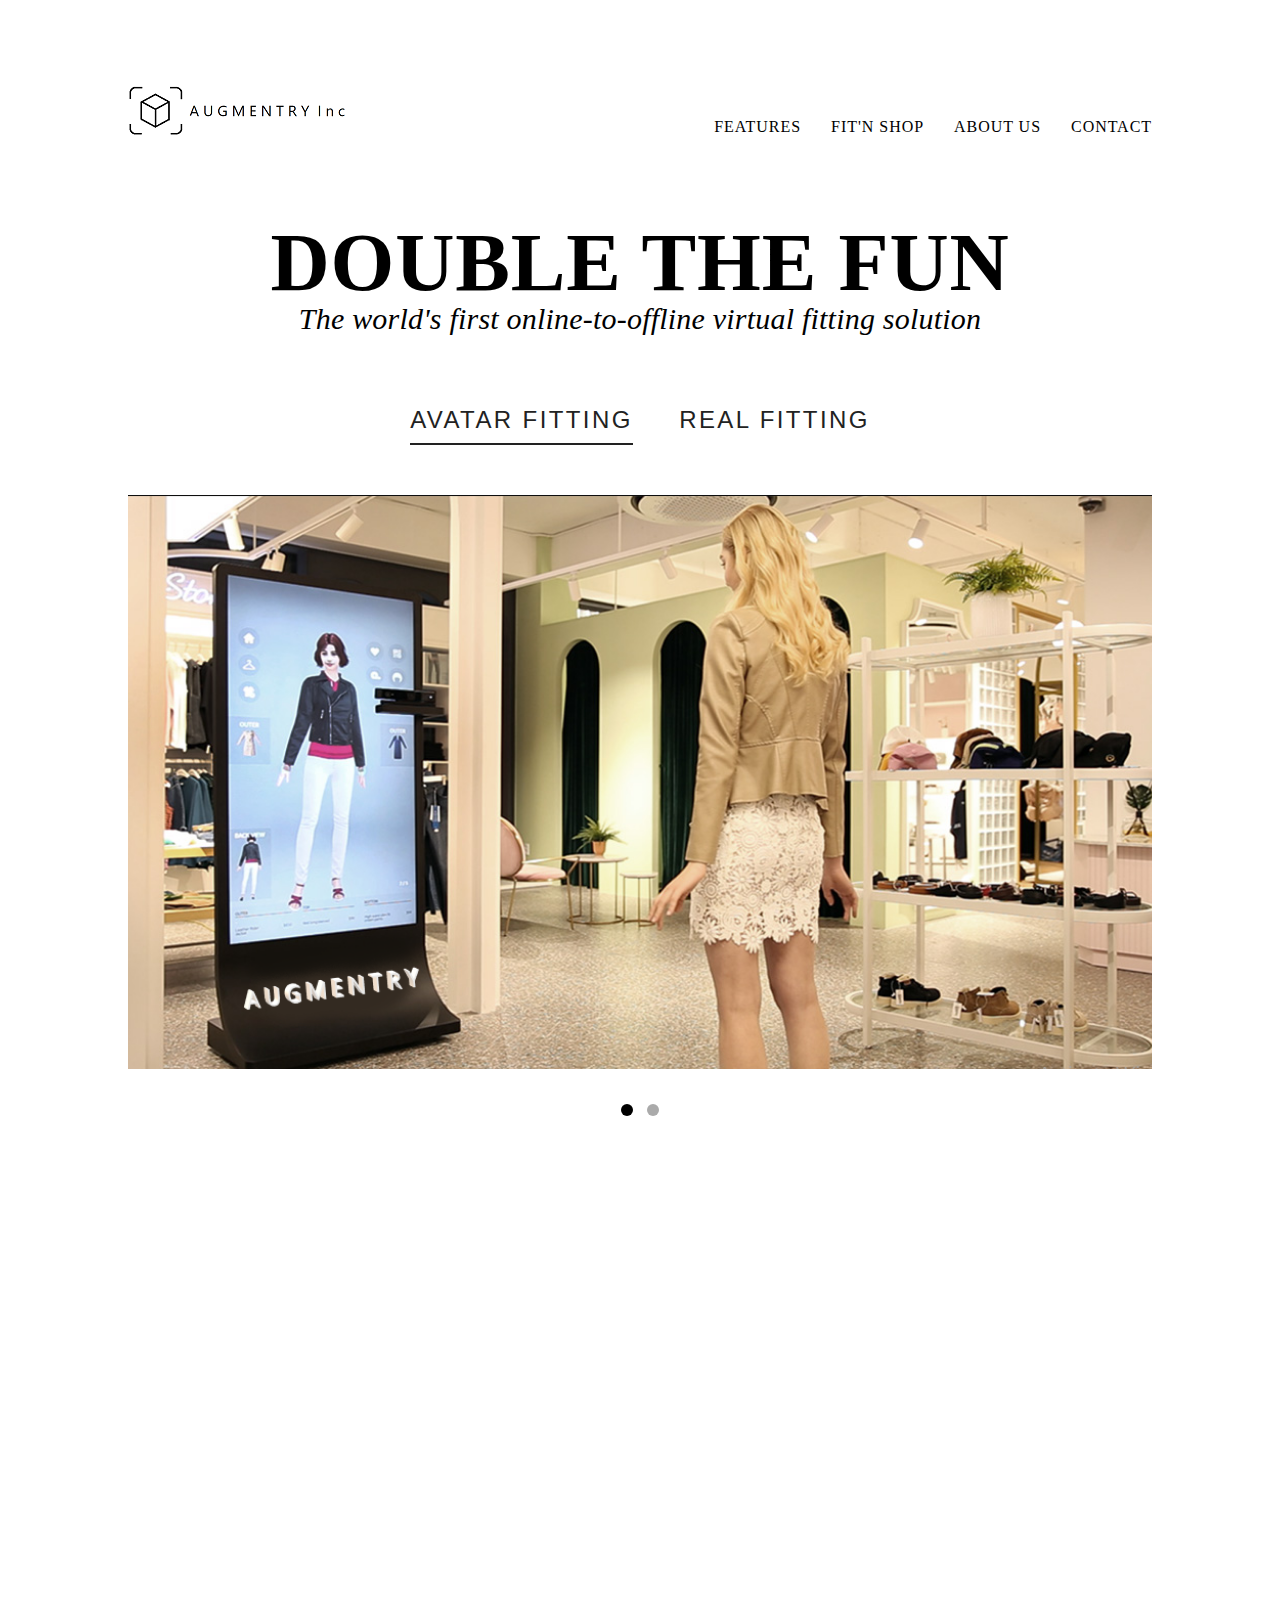
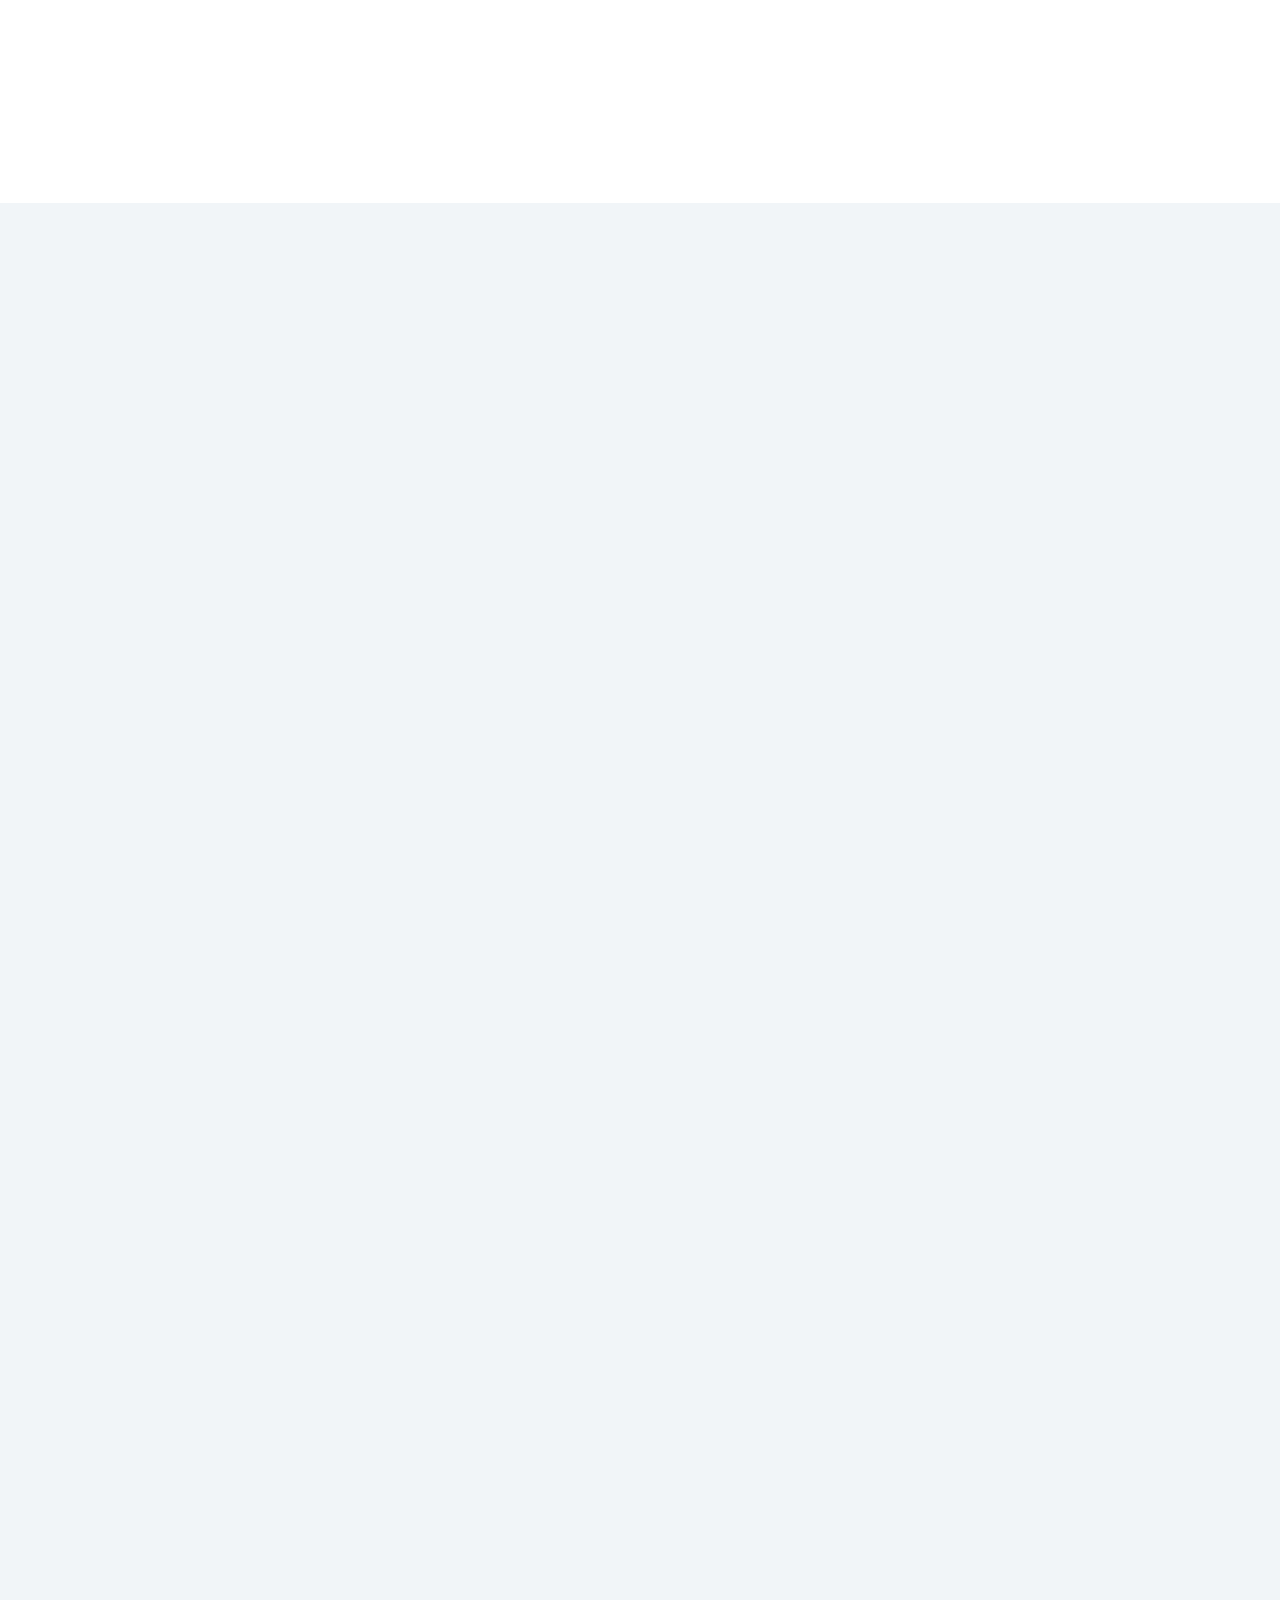
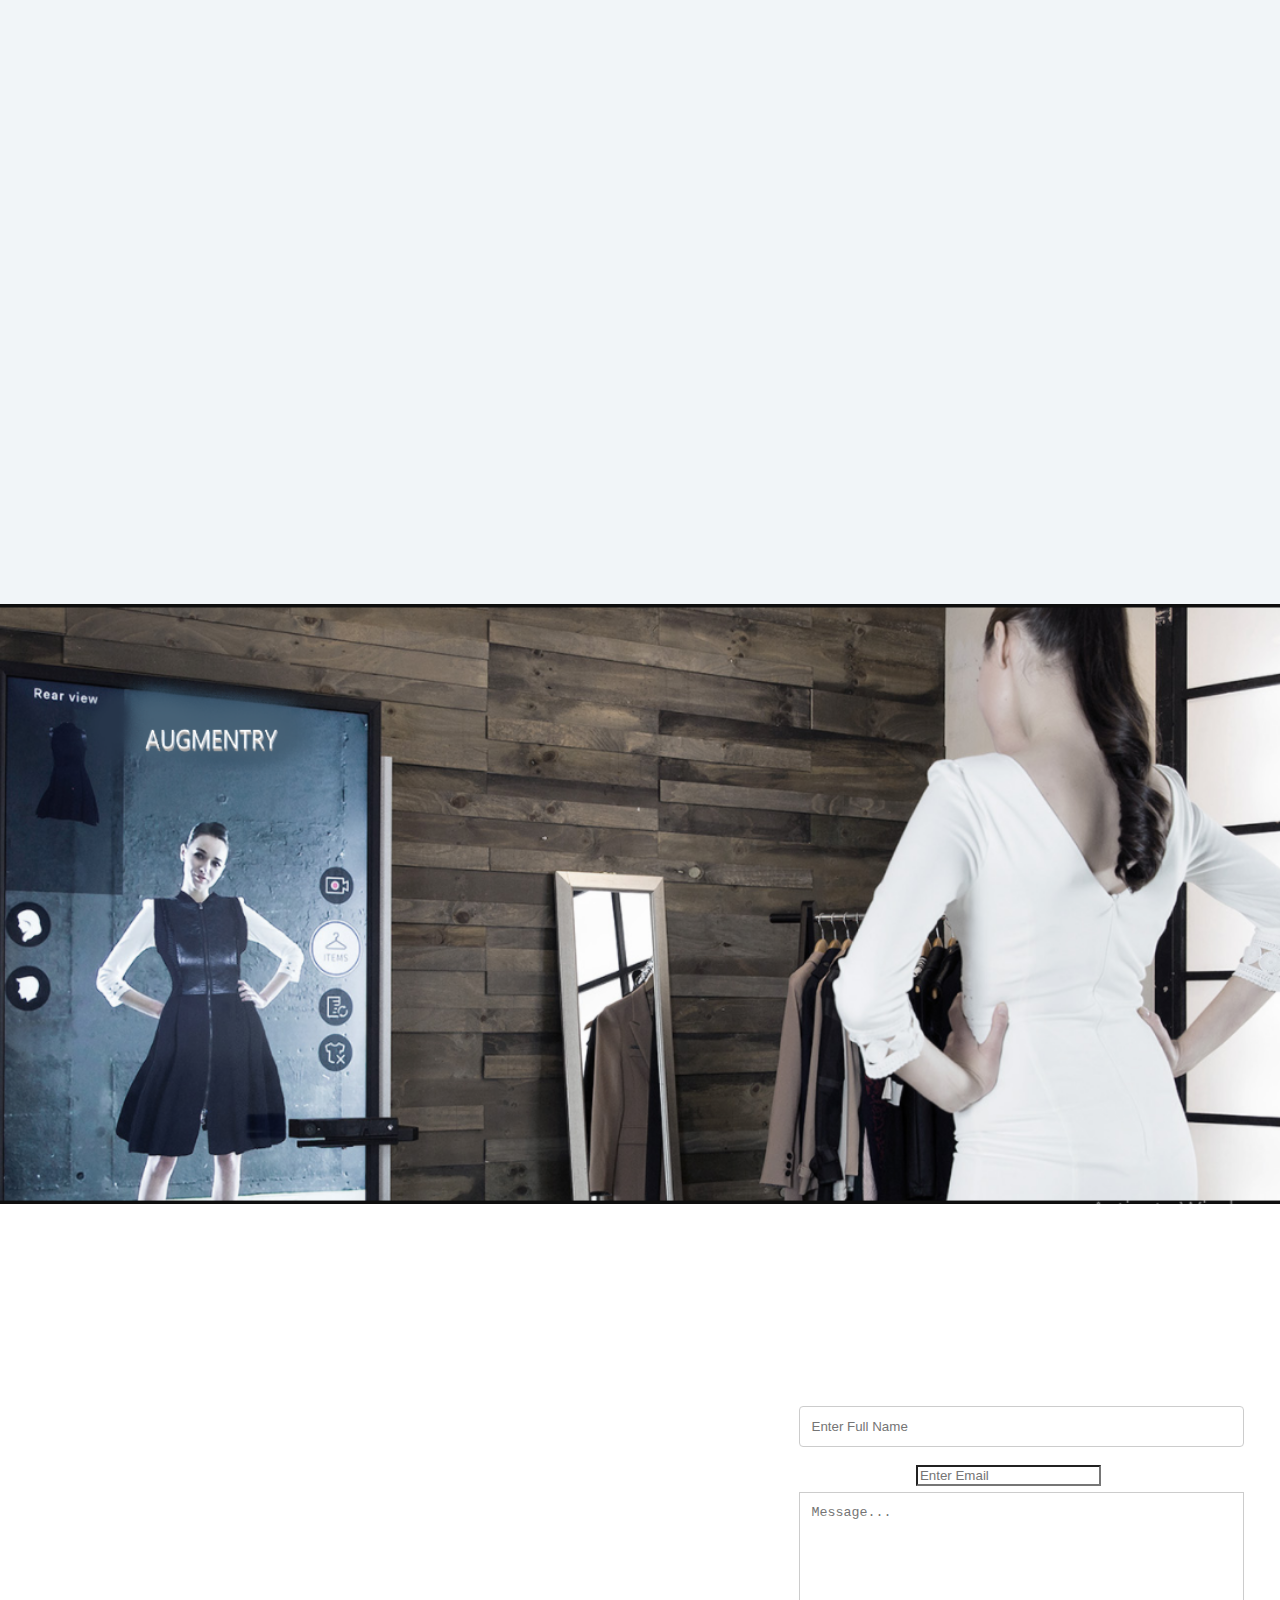
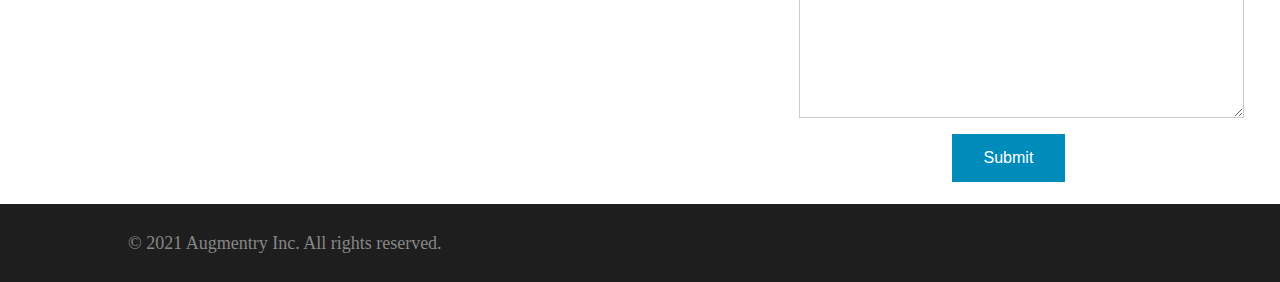
==== commit bcbe8b95: "Update index.html" ====
--- a/index.html
+++ b/index.html
@@ -48,6 +48,19 @@
             border-radius: 4px;
             resize: vertical;
         }
+        
+        .button {
+            background-color: #008CBA;
+            border: none;
+            color: white;
+            padding: 15px 32px;
+            text-align: center;
+            text-decoration: none;
+            display: inline-block;
+            font-size: 16px;
+            margin: 4px 2px;
+            cursor: pointer;
+        }
     </style>
 </head>
 
@@ -197,13 +210,13 @@
                     <div class="grid-item">
                         <div style="margin-right: 10%;">
 
-                            <input type="text" id="fname" name="firstname" placeholder="Your name..">
-                            <br><input type="text" id="lname" name="lastname" placeholder="Your last name..">
+                            <input type="text" id="name" name="name" placeholder="Enter Full Name">
+                            <br><input type="email" id="email" name="email" placeholder="Enter Email">
                             <br>
-                            <textarea id="subject" name="subject" placeholder="Write something.." style="height:200px"></textarea>
+                            <textarea id="subject" name="subject" placeholder="Message..." style="height:200px"></textarea>
                             <br>
 
-                            <input type="submit" value="Submit">
+                            <input class="button" type="submit" value="Submit">
                         </div>
                     </div>
                 </div>
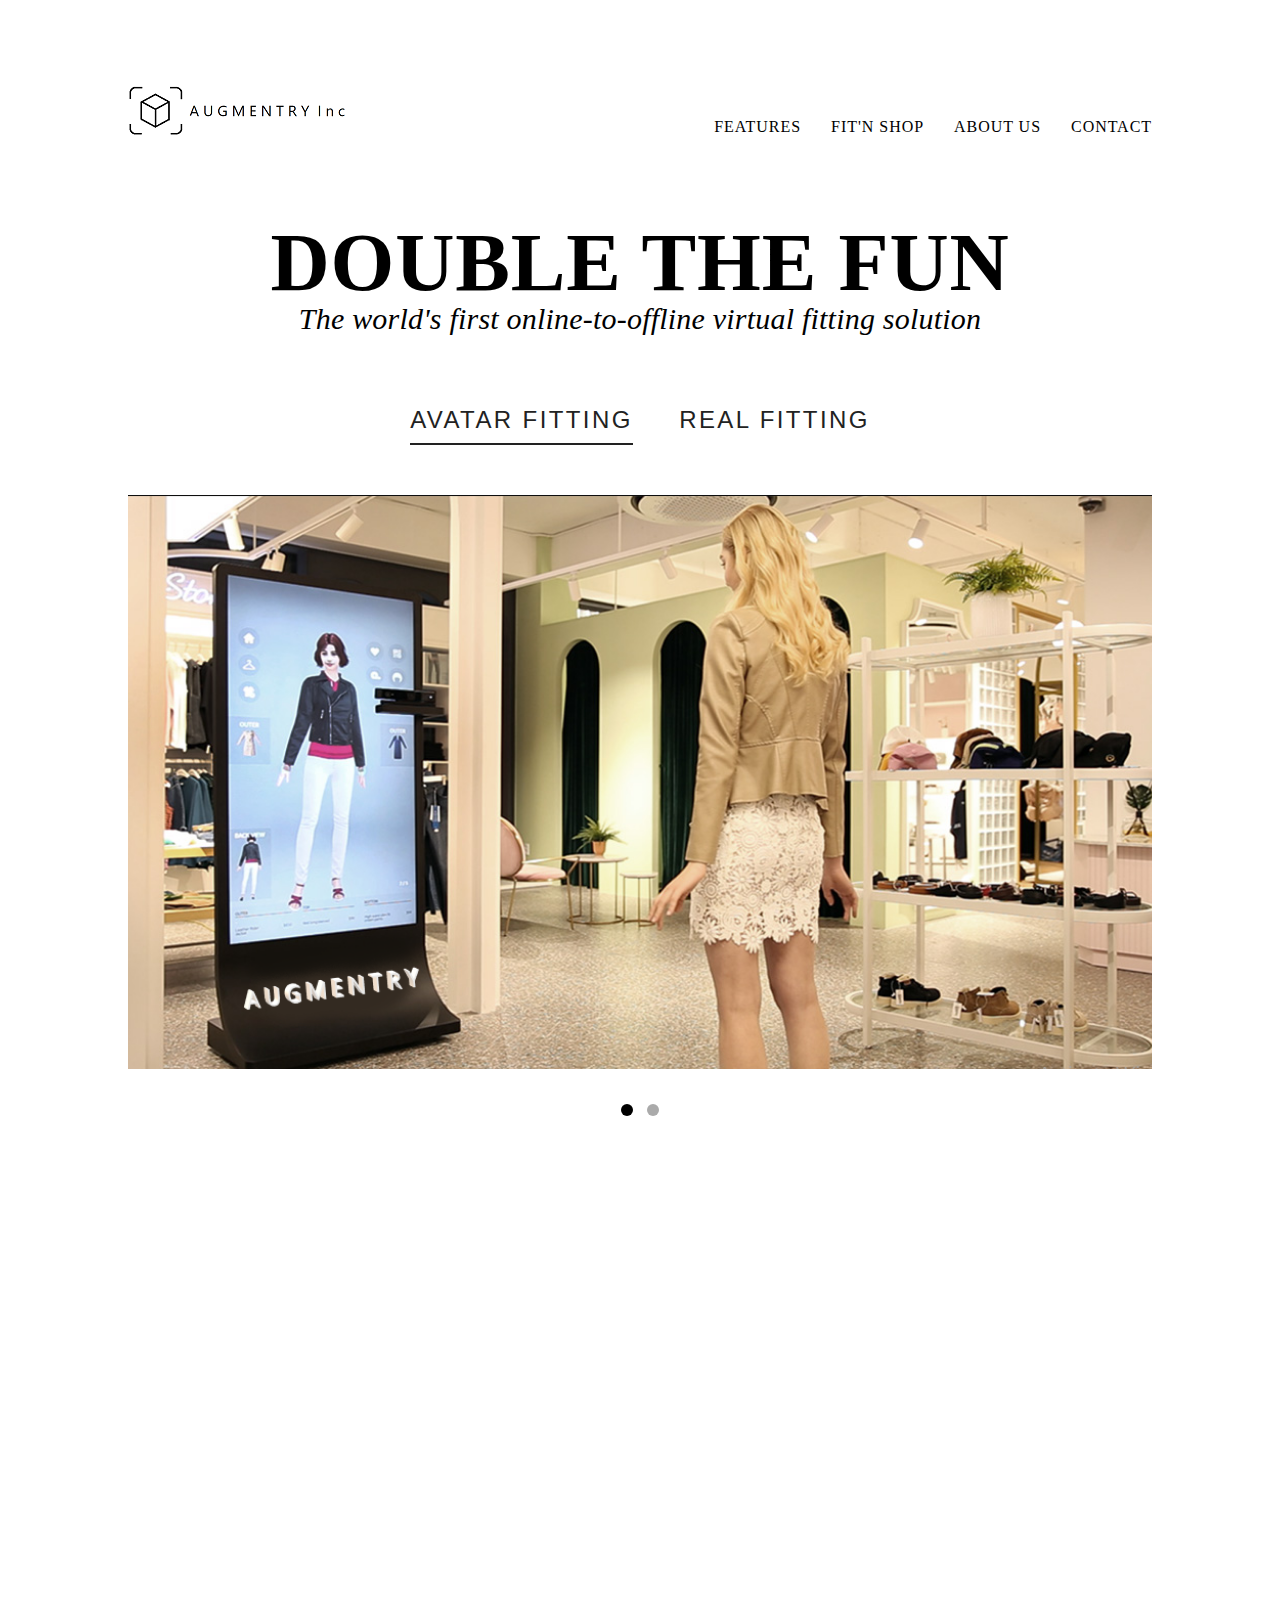
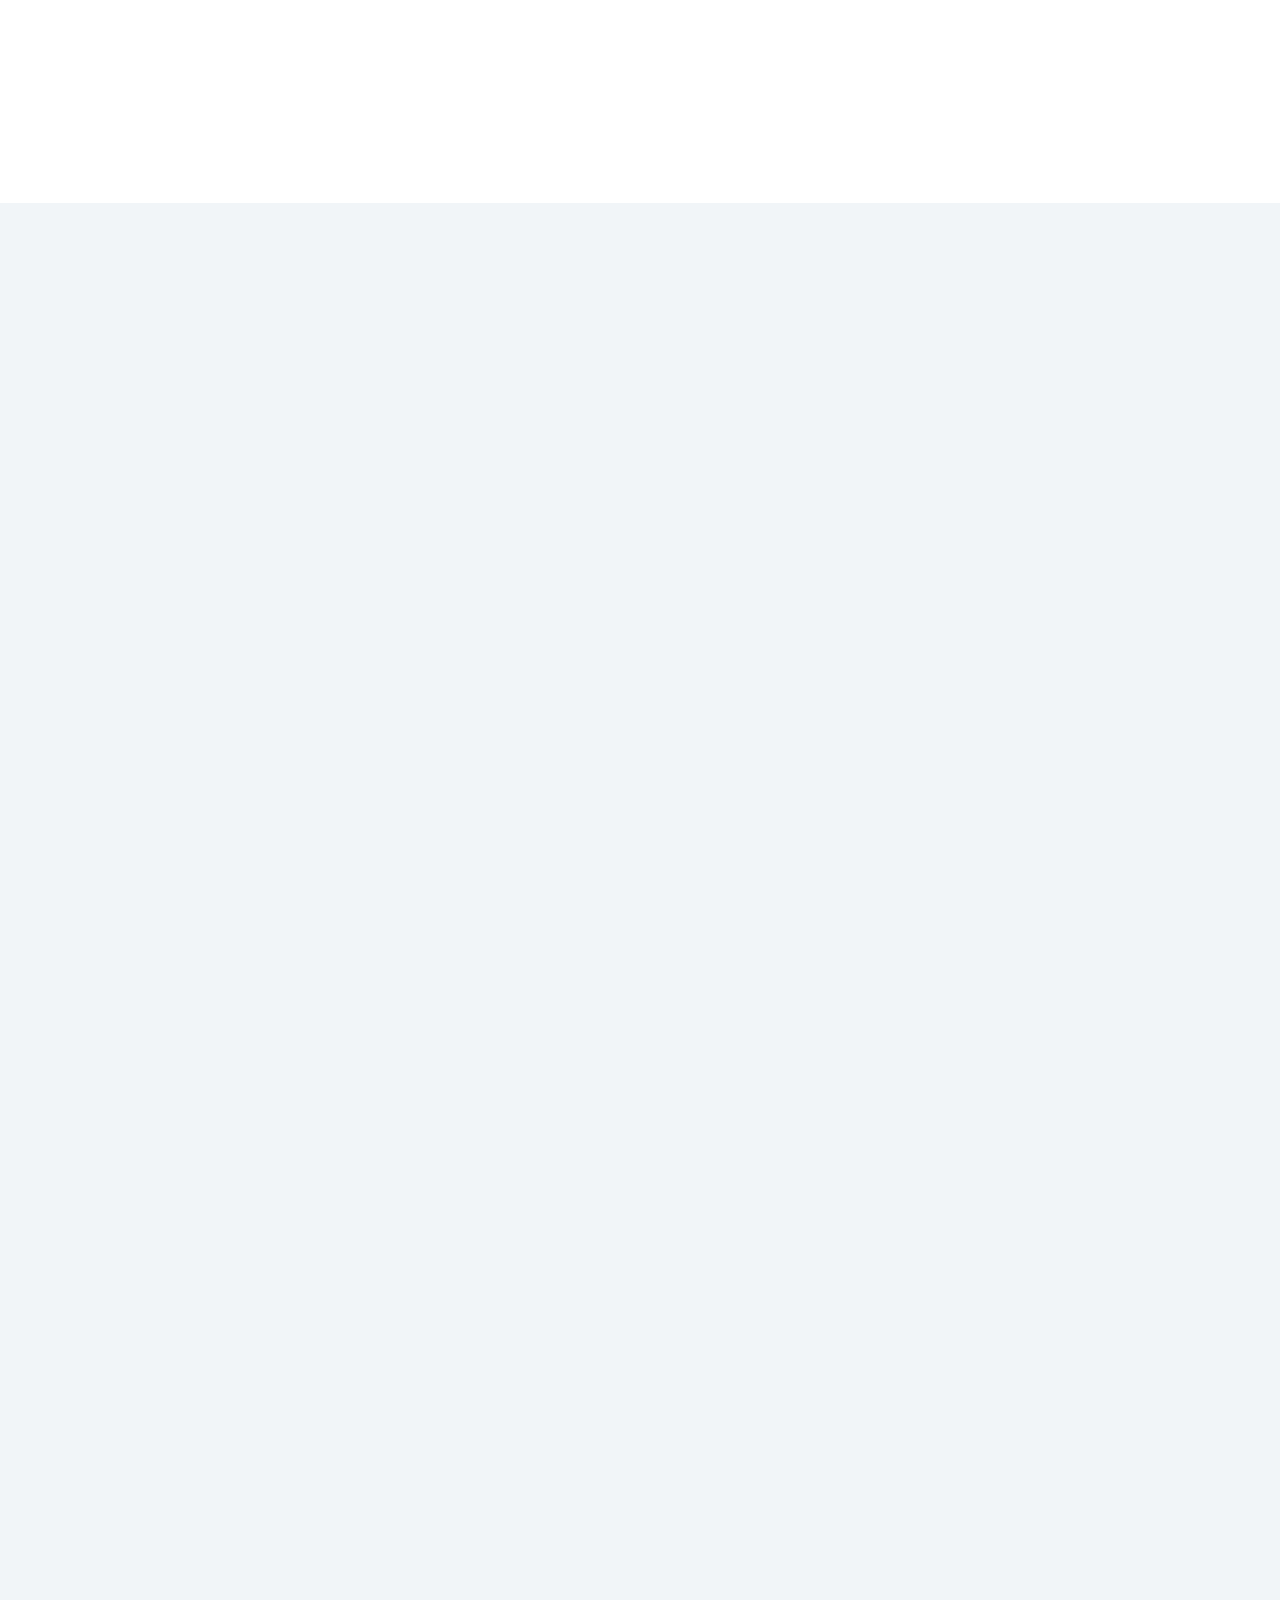
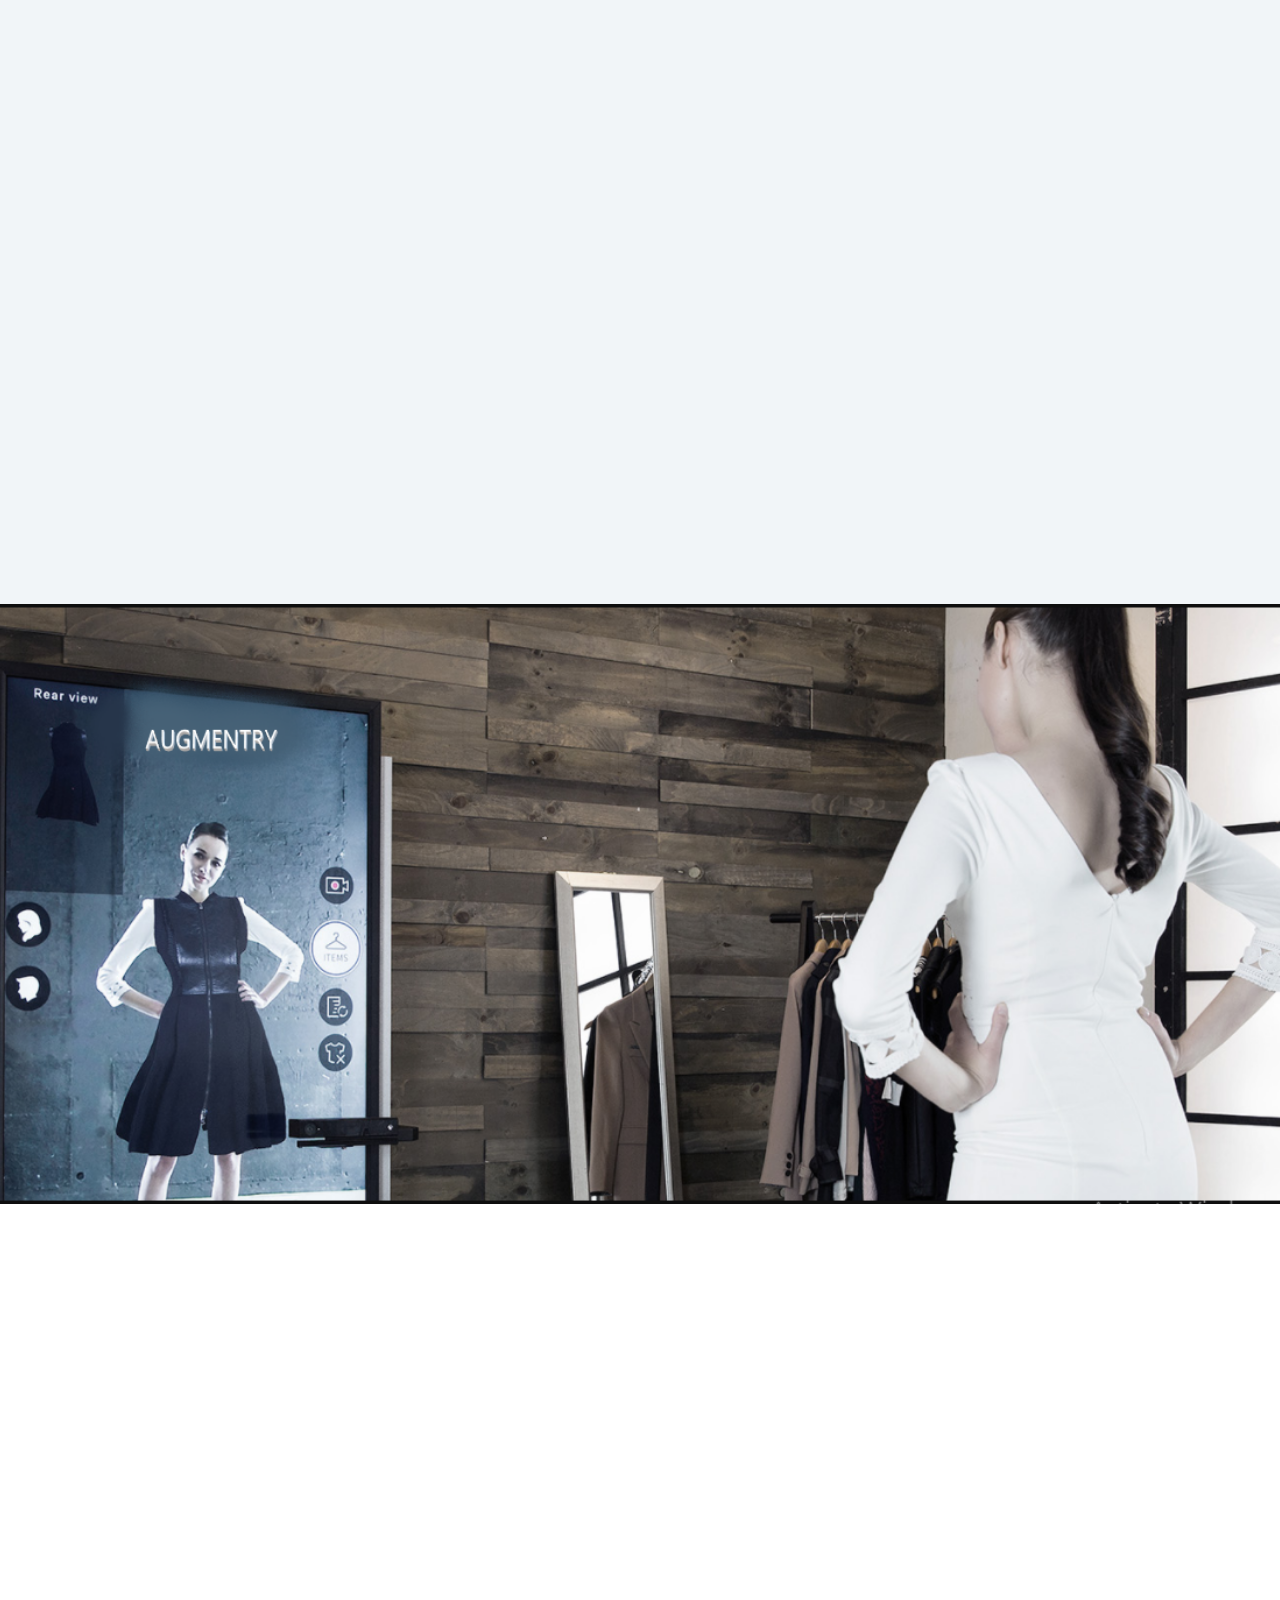
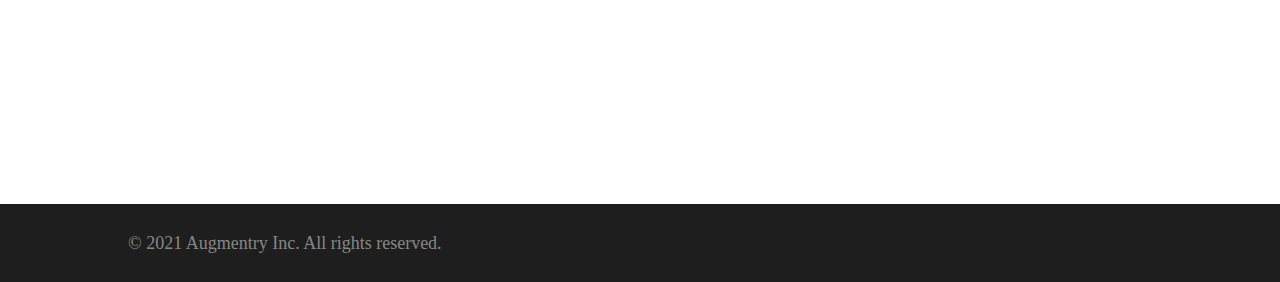
==== commit bbcdd900: "Update index.html" ====
--- a/index.html
+++ b/index.html
@@ -10,7 +10,7 @@
     <meta name="viewport" content="width=device-width, initial-scale=1, minimum-scale=1, user-scalable=no" />
     <meta http-equiv="Content-Type" content="text/html; charset=utf-8" />
     <meta http-equiv="X-UA-Compatible" content="IE=Edge" />
-    <meta name="author" content="FX-GEAR" />
+    <meta name="author" content="AUGMENTRY" />
     <link rel="shortcut icon" href="images/favicon2881.png?_=1.0.038" type="image/x-icon">
     <link rel="icon" href="images/favicon2881.png?_=1.0.038" type="image/x-icon">
     <meta name="format-detection" content="telephone=no" />
@@ -81,19 +81,6 @@
 
 
 
-                <div class="lang_cont_m_btn">
-                    <ul class="lang_cont_m_btn_list">
-                        <li>
-
-                            <a data-lang="en" class="m_btn_list en" href="#">
-                                <img src="images/common/btn_lang_en_m2881.jpg?_=1.0.038" alt="ENGLISH" />
-                            </a>
-
-                        </li>
-                    </ul>
-                </div>
-
-
                 <div class="nav_list_btn" id="navBtn">
                     <div class="bar"></div>
                     <div class="bar" style="top:10px;"></div>
@@ -201,25 +188,9 @@
 
             <div class="content_mirror"></div>
 
-            <div class="content_asseenon">
-                <h1 class="title_main">CONTACT US</h1>
-                <div class="grid-container">
-                    <div class="grid-item"><iframe src="https://www.google.com/maps/embed?pb=!1m14!1m8!1m3!1d15078.475595429383!2d72.8373082!3d19.1243677!3m2!1i1024!2i768!4f13.1!3m3!1m2!1s0x0%3A0x1aaf4f3e22c033dc!2sSardar%20Patel%20Technology%20Business%20Incubator%20T2!5e0!3m2!1sen!2sin!4v1617553518252!5m2!1sen!2sin"
-                            width="500" height="350" style="border:0;" allowfullscreen="" loading="lazy"></iframe>
-                    </div>
-                    <div class="grid-item">
-                        <div style="margin-right: 10%;">
-
-                            <input type="text" id="name" name="name" placeholder="Enter Full Name">
-                            <br><input type="email" id="email" name="email" placeholder="Enter Email">
-                            <br>
-                            <textarea id="subject" name="subject" placeholder="Message..." style="height:200px"></textarea>
-                            <br>
-
-                            <input class="button" type="submit" value="Submit">
-                        </div>
-                    </div>
-                </div>
+            <div class="content_asseenon"> <iframe src="https://www.google.com/maps/embed?pb=!1m14!1m8!1m3!1d15078.475595429383!2d72.8373082!3d19.1243677!3m2!1i1024!2i768!4f13.1!3m3!1m2!1s0x0%3A0x1aaf4f3e22c033dc!2sSardar%20Patel%20Technology%20Business%20Incubator%20T2!5e0!3m2!1sen!2sin!4v1617553518252!5m2!1sen!2sin"
+                    width="1200" height="400" style="border:0;" allowfullscreen="" loading="lazy"></iframe>
+
             </div>
 
         </div>
--- a/min/production.min2881.css
+++ b/min/production.min2881.css
@@ -2535,7 +2535,7 @@
     left: 0;
     right: 0;
     margin: 0 auto;
-    background: url('http://img.fxmirror.net/feature/img-fxmirror.png?_=1 0.038') bottom scroll no-repeat
+    background: url('../images/feature/img-fxmirror.png?_=1 0.038') bottom scroll no-repeat
 }
 
 .contents_wrapper.features .content_mirror .scroll .screen {
@@ -3541,7 +3541,7 @@
         position: static;
         width: 100%;
         height: 1076px;
-        background: url('http://img.fxmirror.net/feature/img-fxmirror.png?_=1 0.038') top scroll no-repeat
+        background: url('../images/feature/img-fxmirror.png?_=1 0.038') top scroll no-repeat
     }
     .contents_wrapper.features .content_mirror .scroll .spec,
     .contents_wrapper.features .content_mirror .scroll .spec_desc {
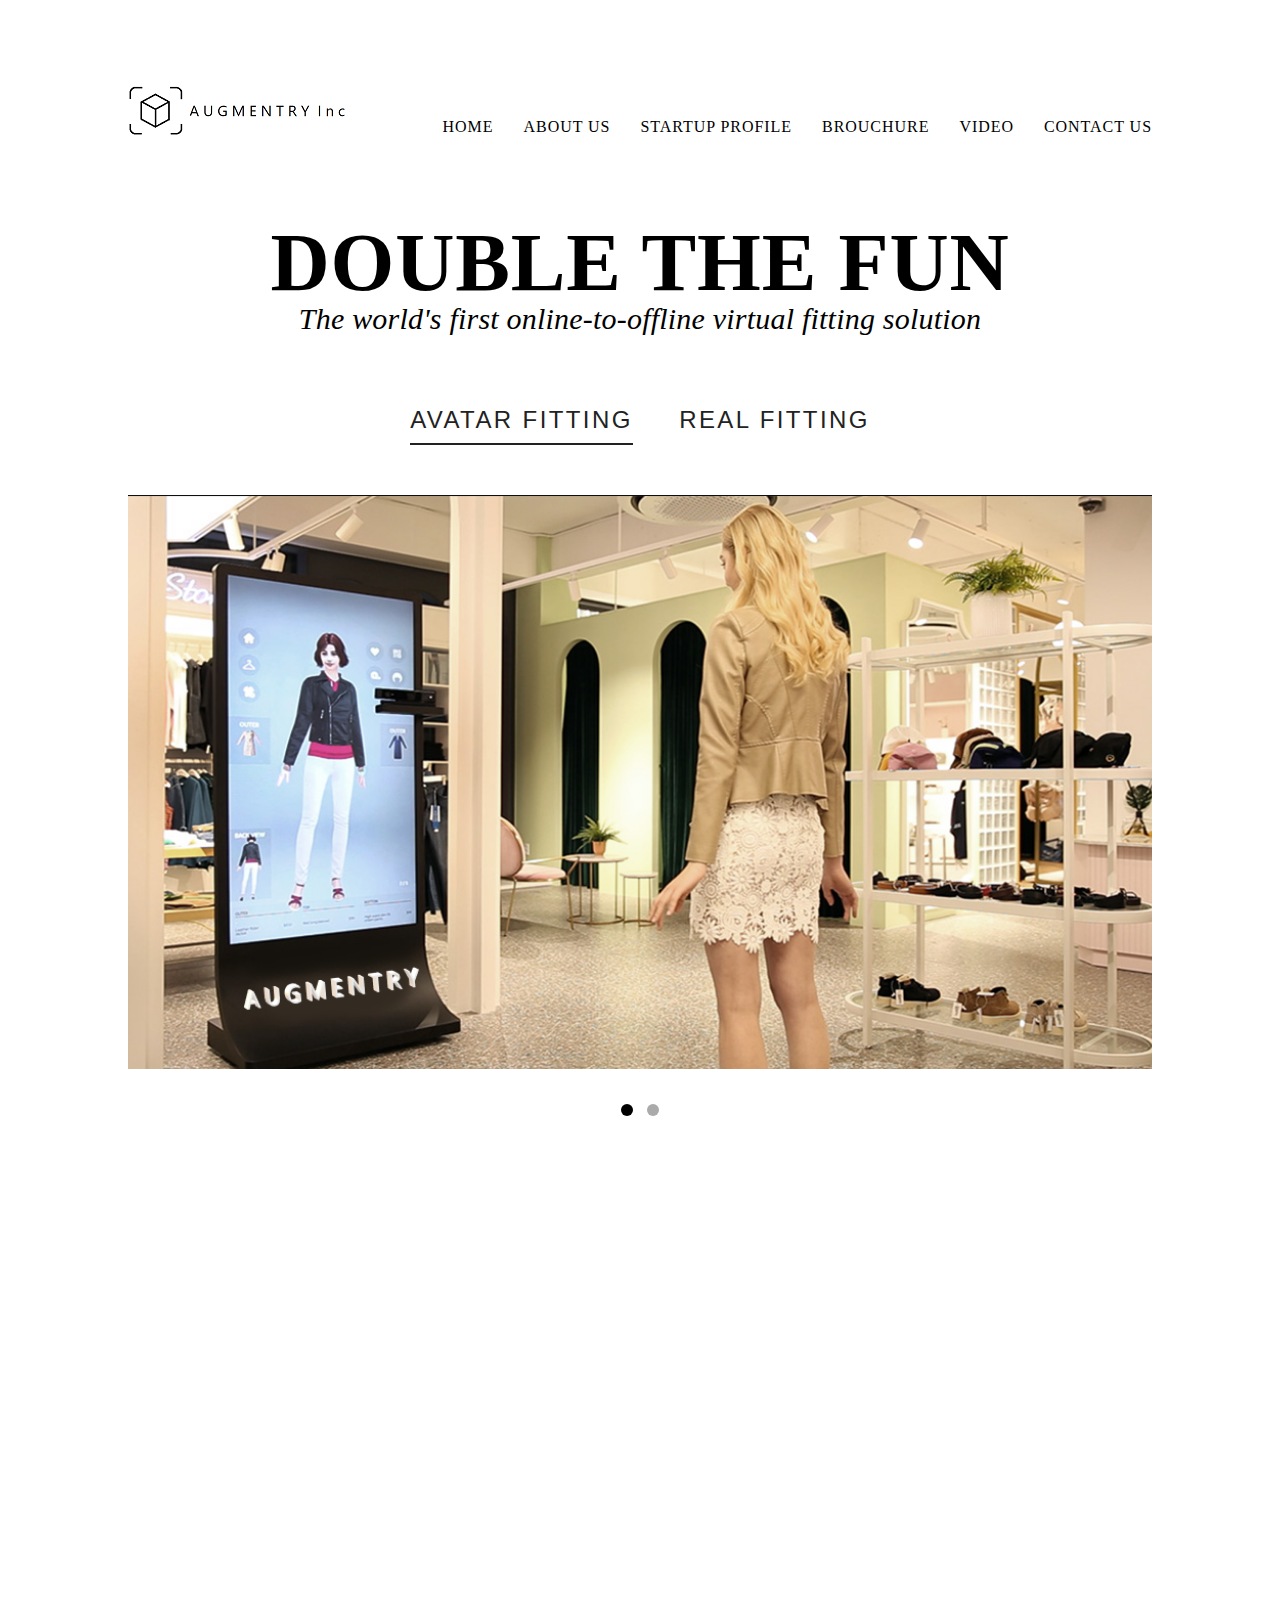
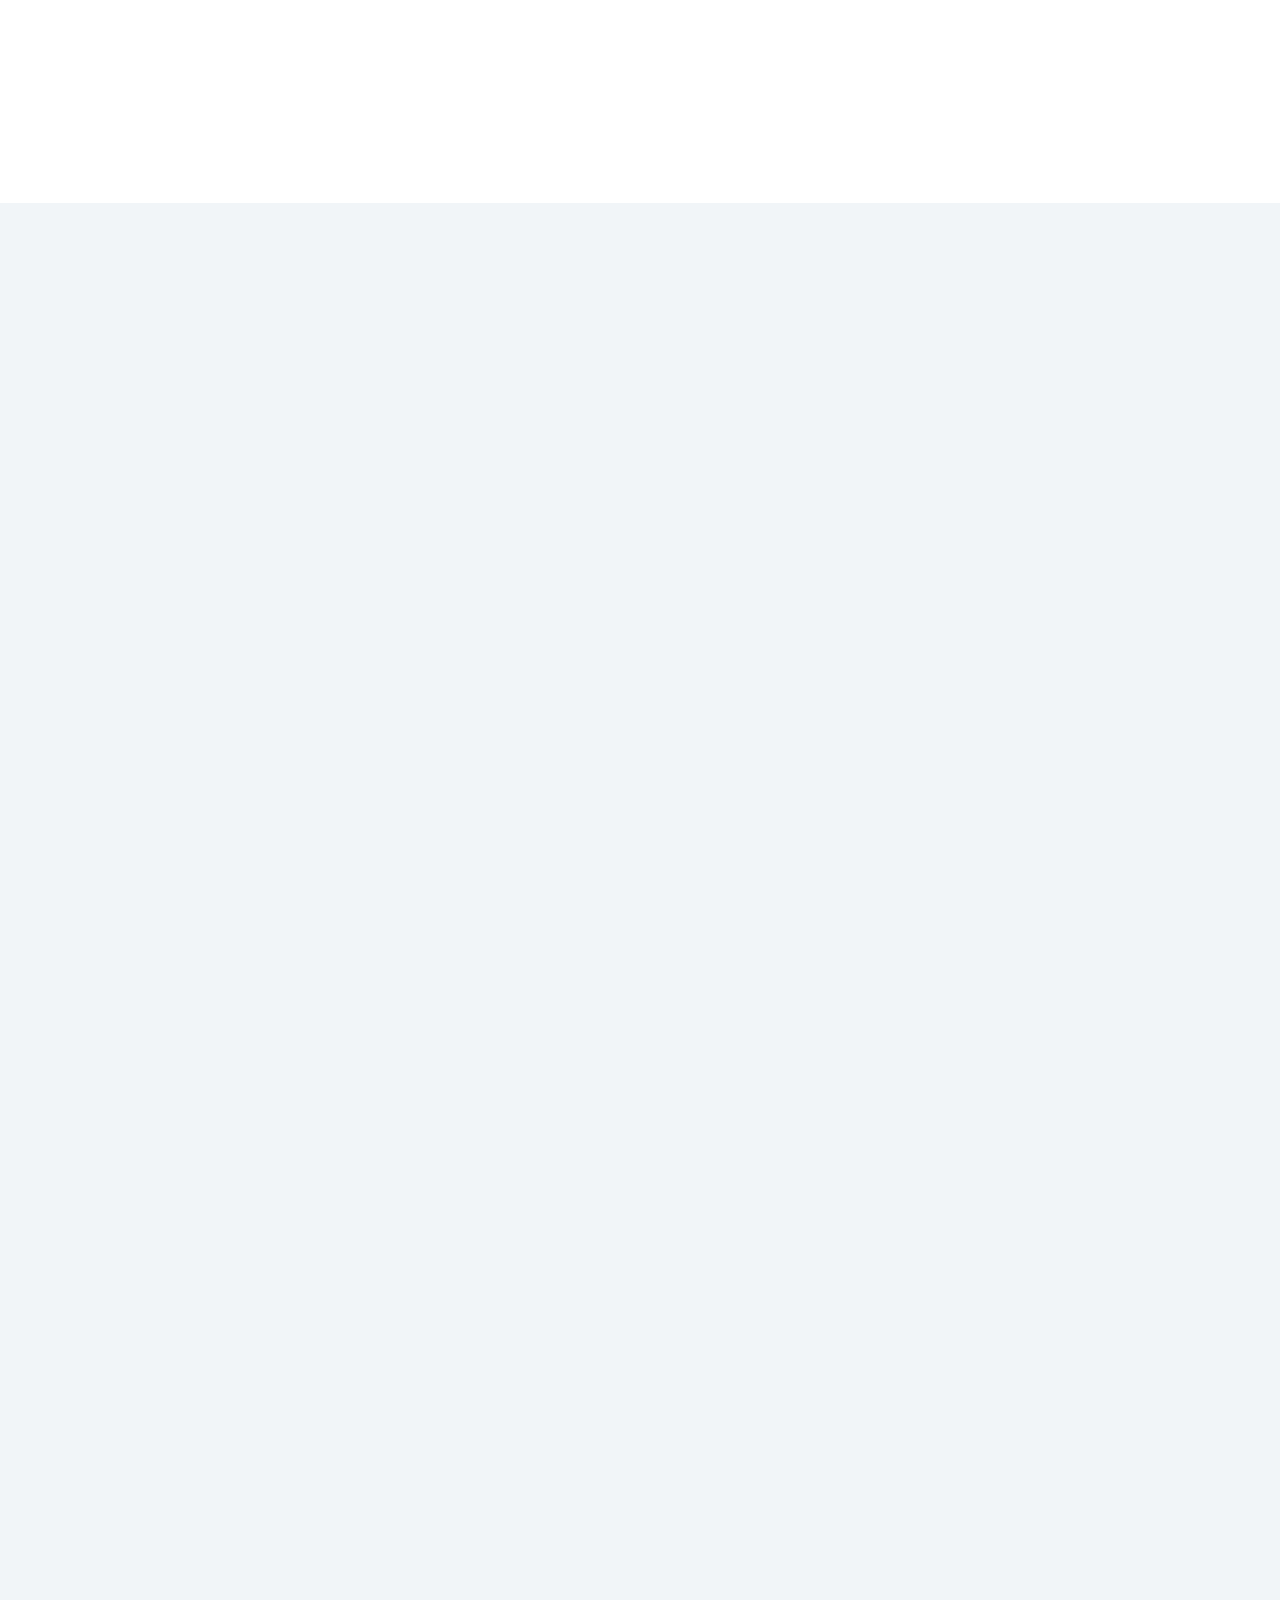
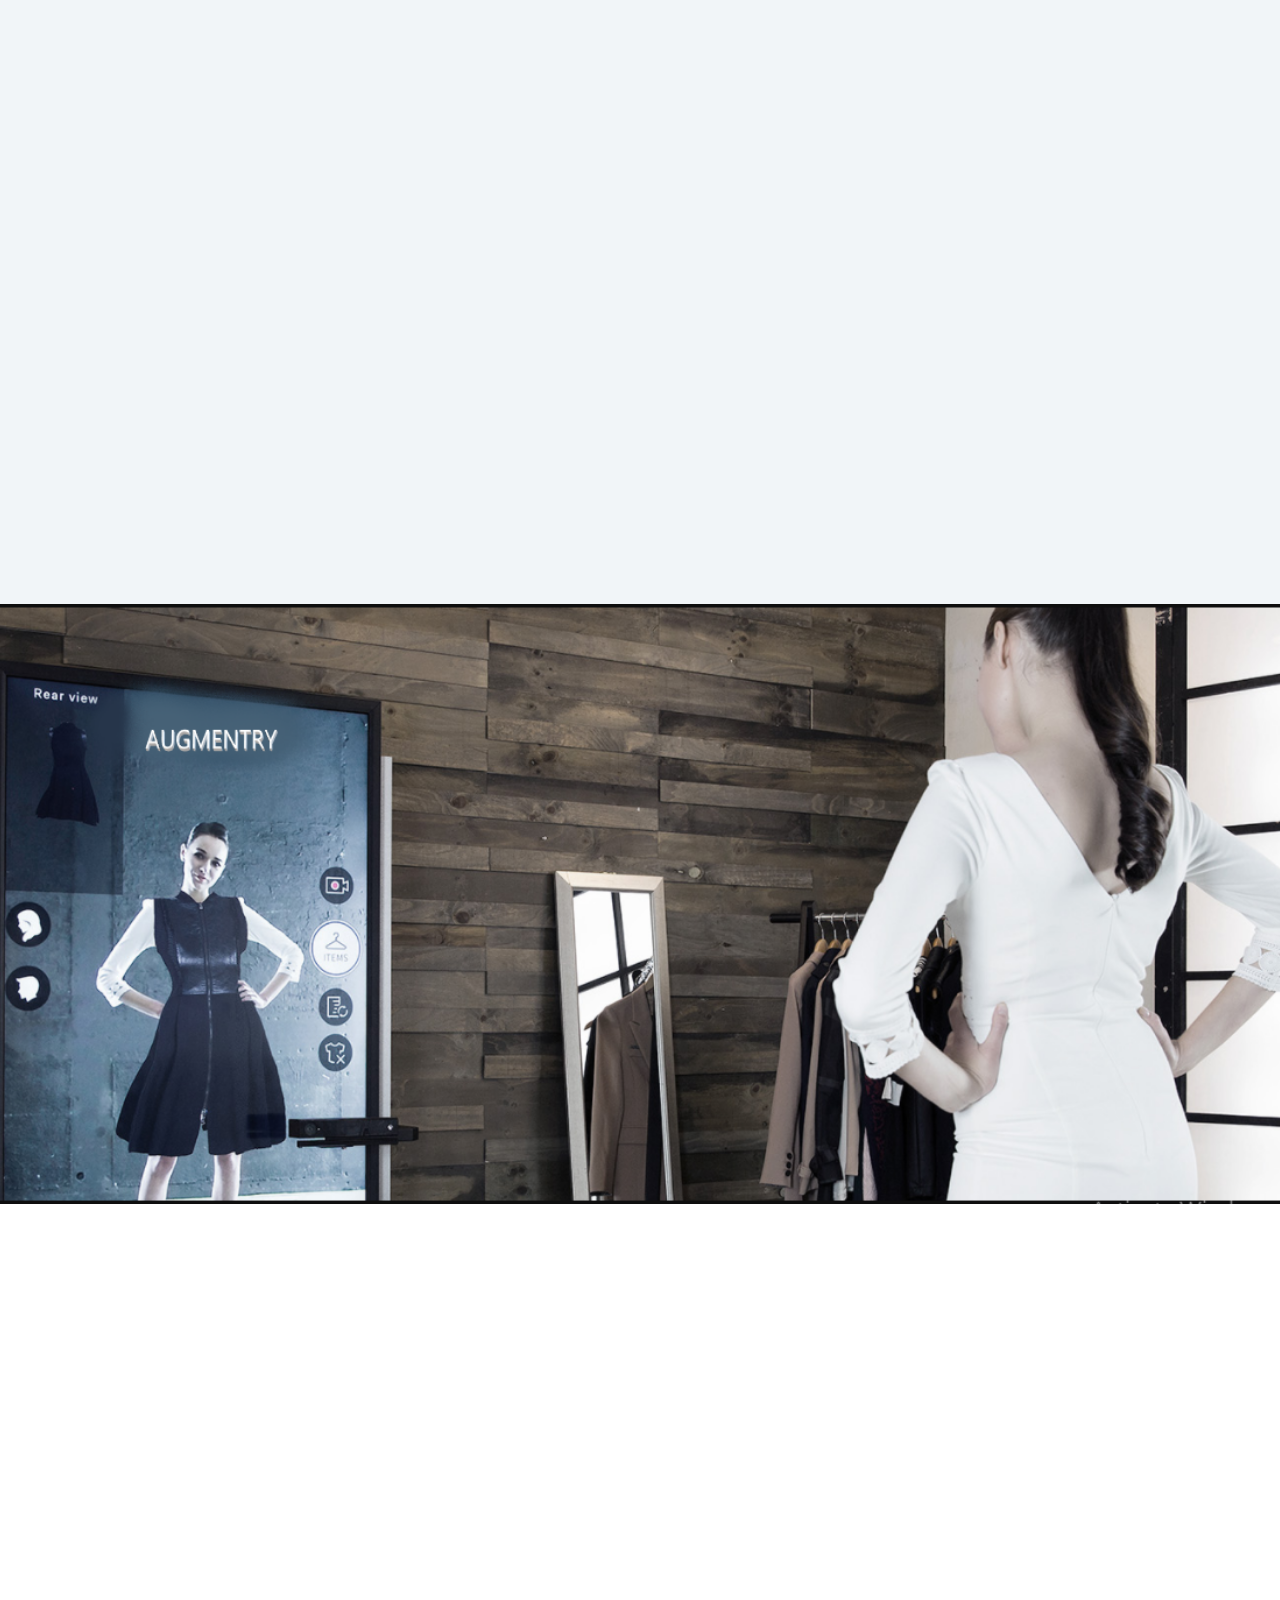
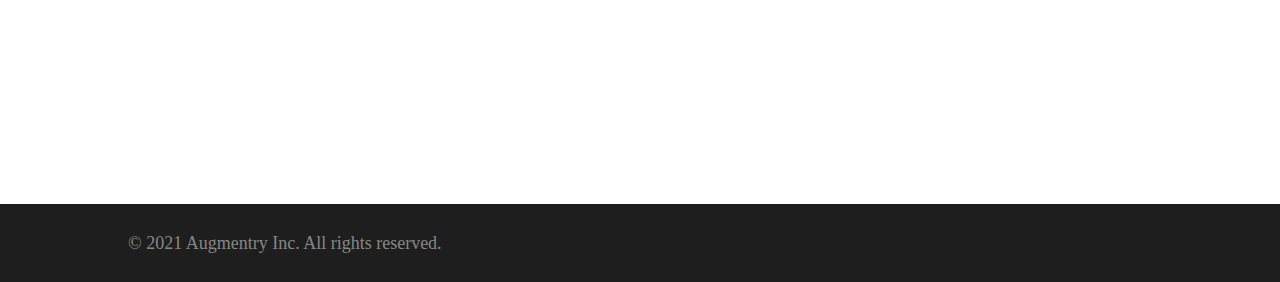
==== commit f3ec9975: "." ====
--- a/index.html
+++ b/index.html
@@ -90,10 +90,15 @@
                 <div class="nav_list_cont" style="height:0px;">
 
                     <ul class="nav_list">
-                        <li><a href="features.html">FEATURES</a></li>
+                        <li><a href="index.html">HOME</a></li>
+                        <li><a href="about.html">ABOUT US</a></li>
+                        <li><a href="startup.html">STARTUP PROFILE</a></li>
+                        <li><a href="Brochure.html">BROUCHURE</a></li>
+                        <li><a href="video.html">VIDEO</a></li>
+                        <li><a href="contact.html">CONTACT US</a></li>
+                        <!-- <li><a href="features.html">FEATURES</a></li>
                         <li><a href="fitnshop.html">FIT'N SHOP</a></li>
-                        <li><a href="about.html">ABOUT US</a></li>
-                        <li><a href="contact.html">CONTACT</a></li>
+                        <li><a href="about.html">ABOUT US</a></li> -->
                     </ul>
                 </div>
             </div>
@@ -189,7 +194,7 @@
             <div class="content_mirror"></div>
 
             <div class="content_asseenon"> <iframe src="https://www.google.com/maps/embed?pb=!1m14!1m8!1m3!1d15078.475595429383!2d72.8373082!3d19.1243677!3m2!1i1024!2i768!4f13.1!3m3!1m2!1s0x0%3A0x1aaf4f3e22c033dc!2sSardar%20Patel%20Technology%20Business%20Incubator%20T2!5e0!3m2!1sen!2sin!4v1617553518252!5m2!1sen!2sin"
-                    width="1200" height="400" style="border:0;" allowfullscreen="" loading="lazy"></iframe>
+                    width="100%" height="100%" style="border:0;" allowfullscreen="" loading="lazy"></iframe>
 
             </div>
 
